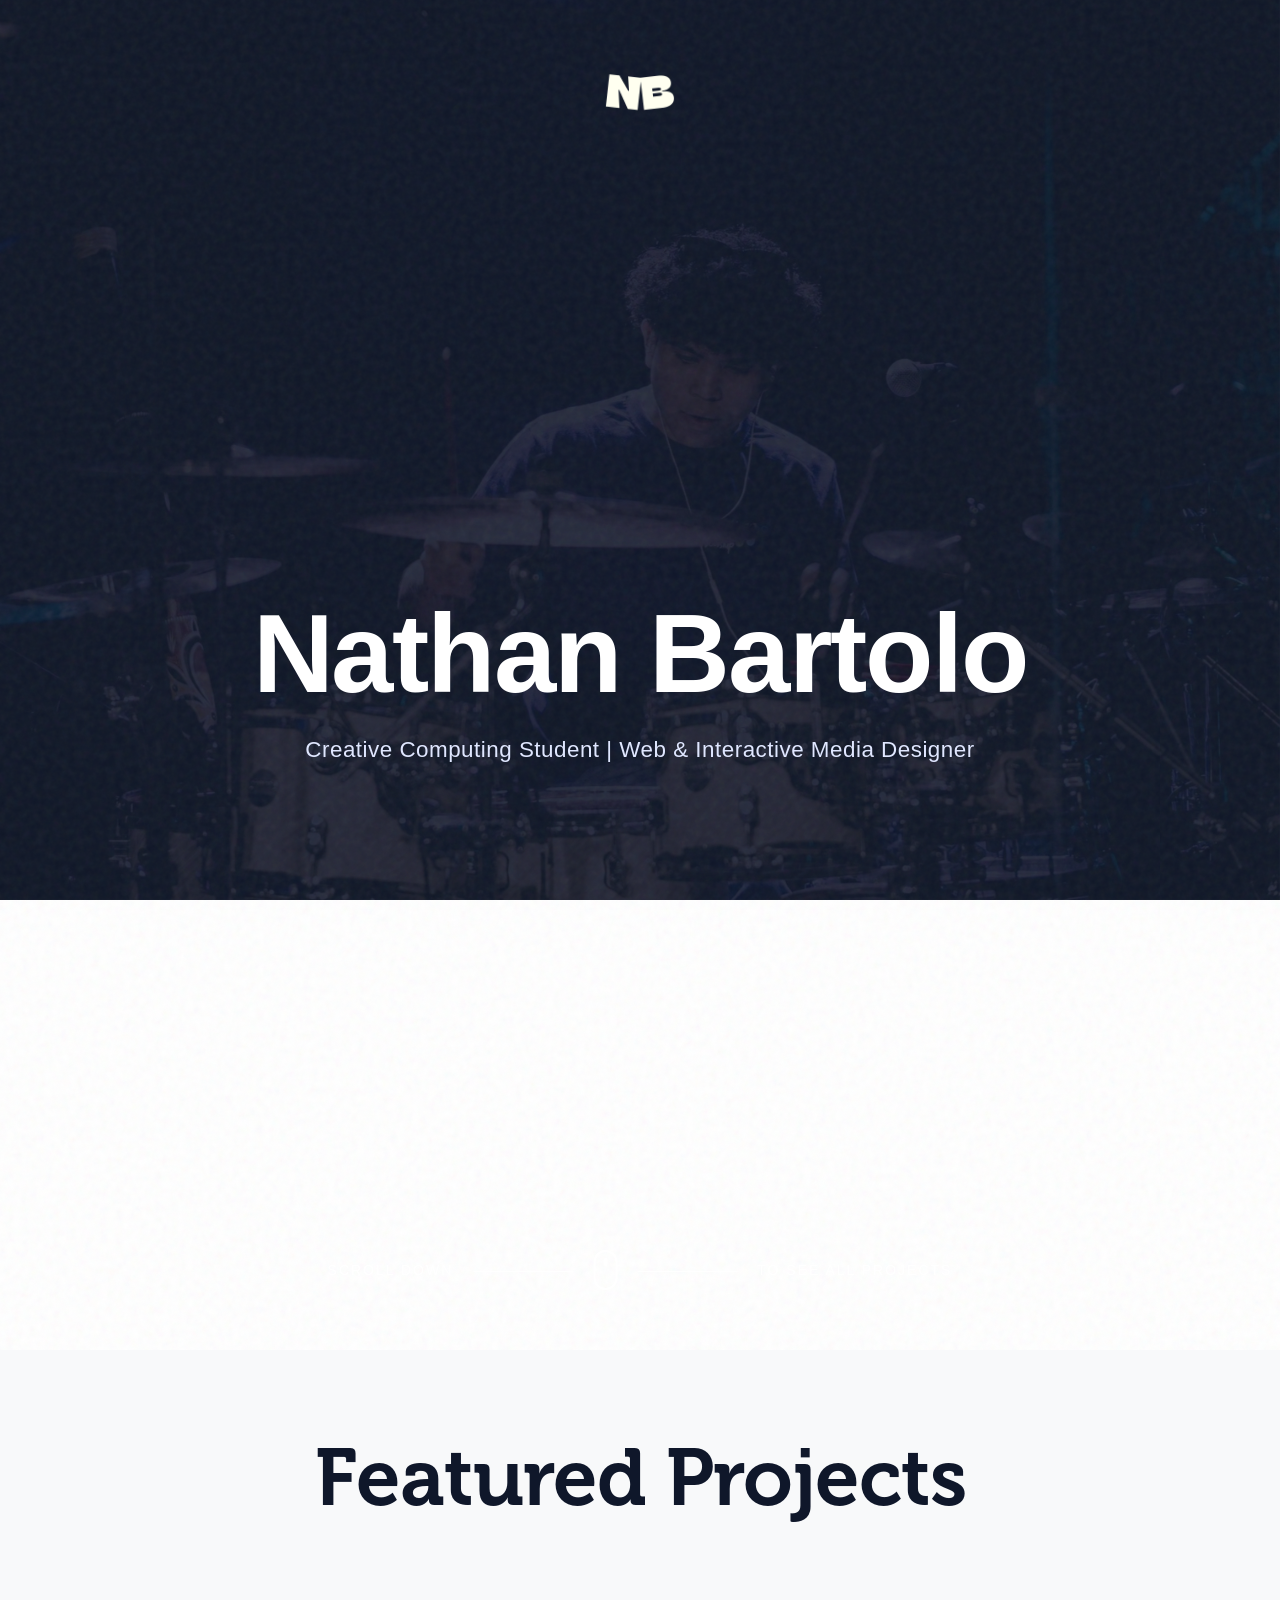
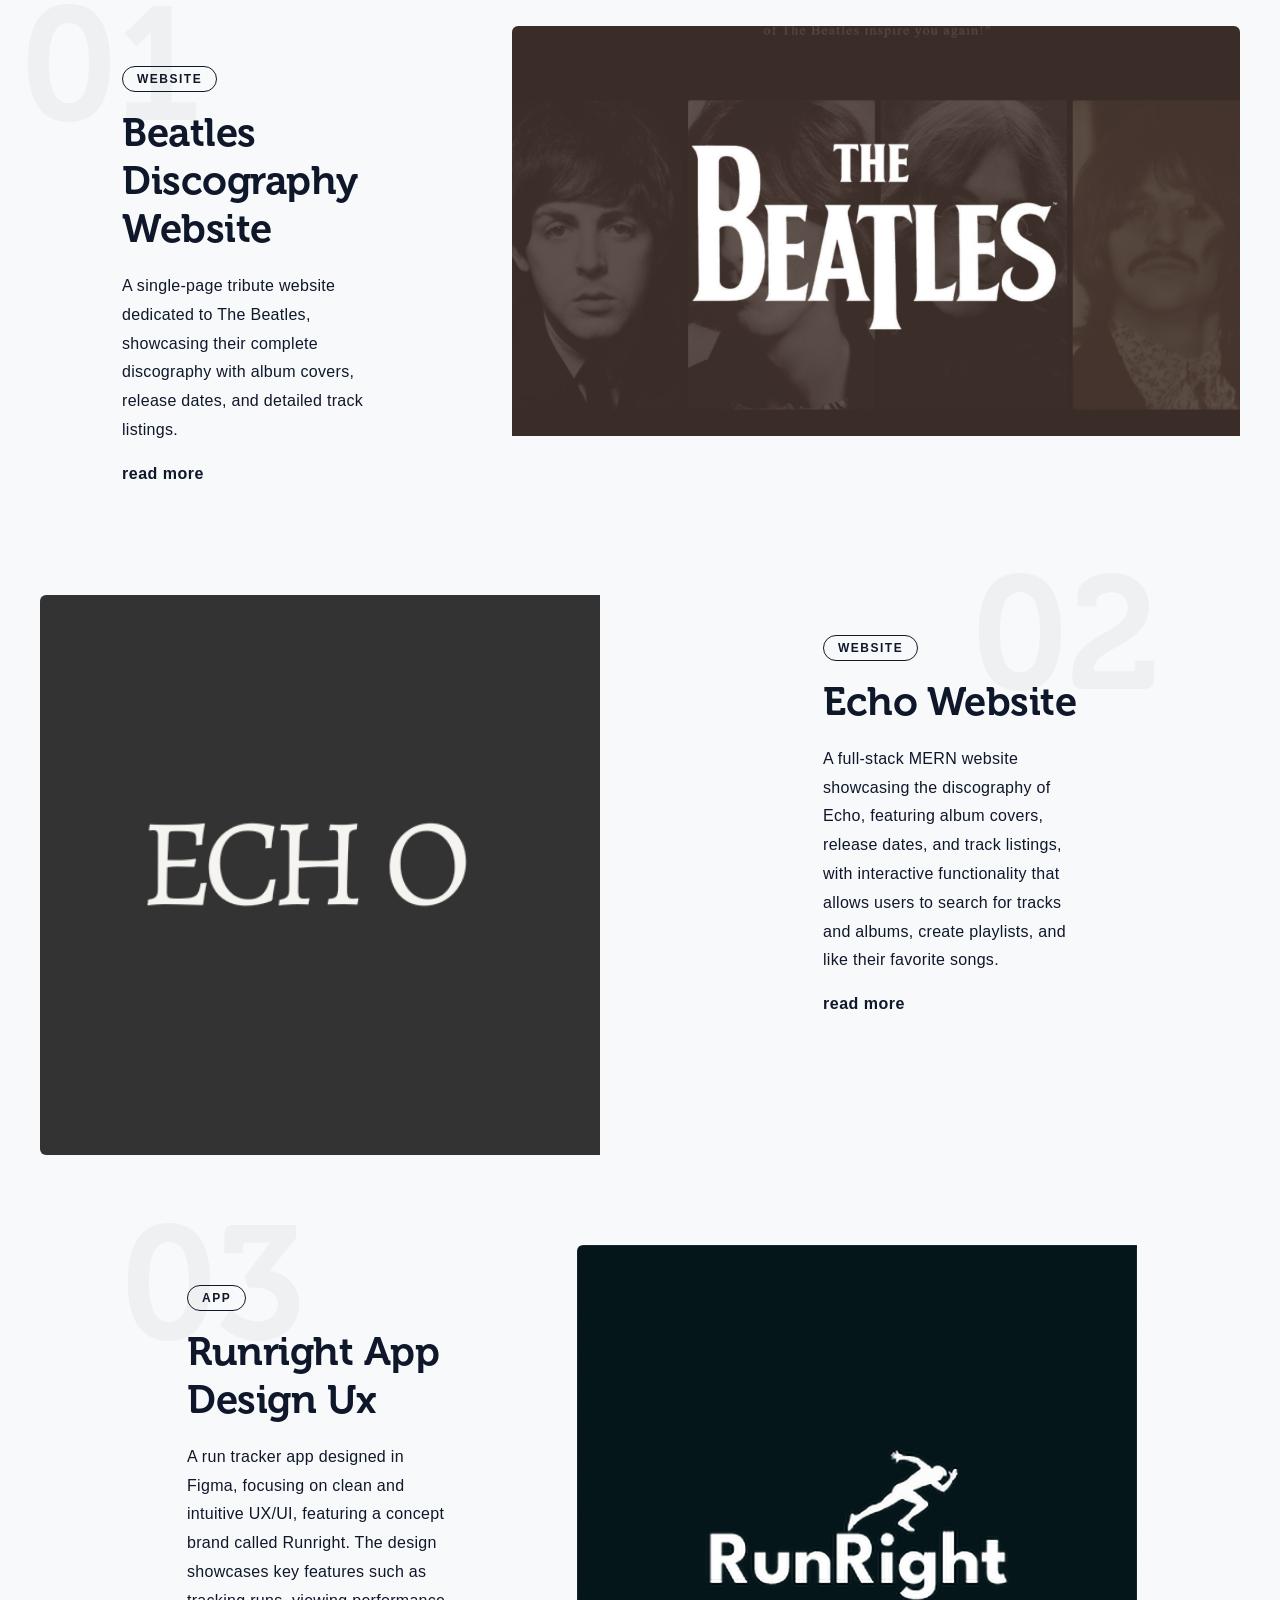
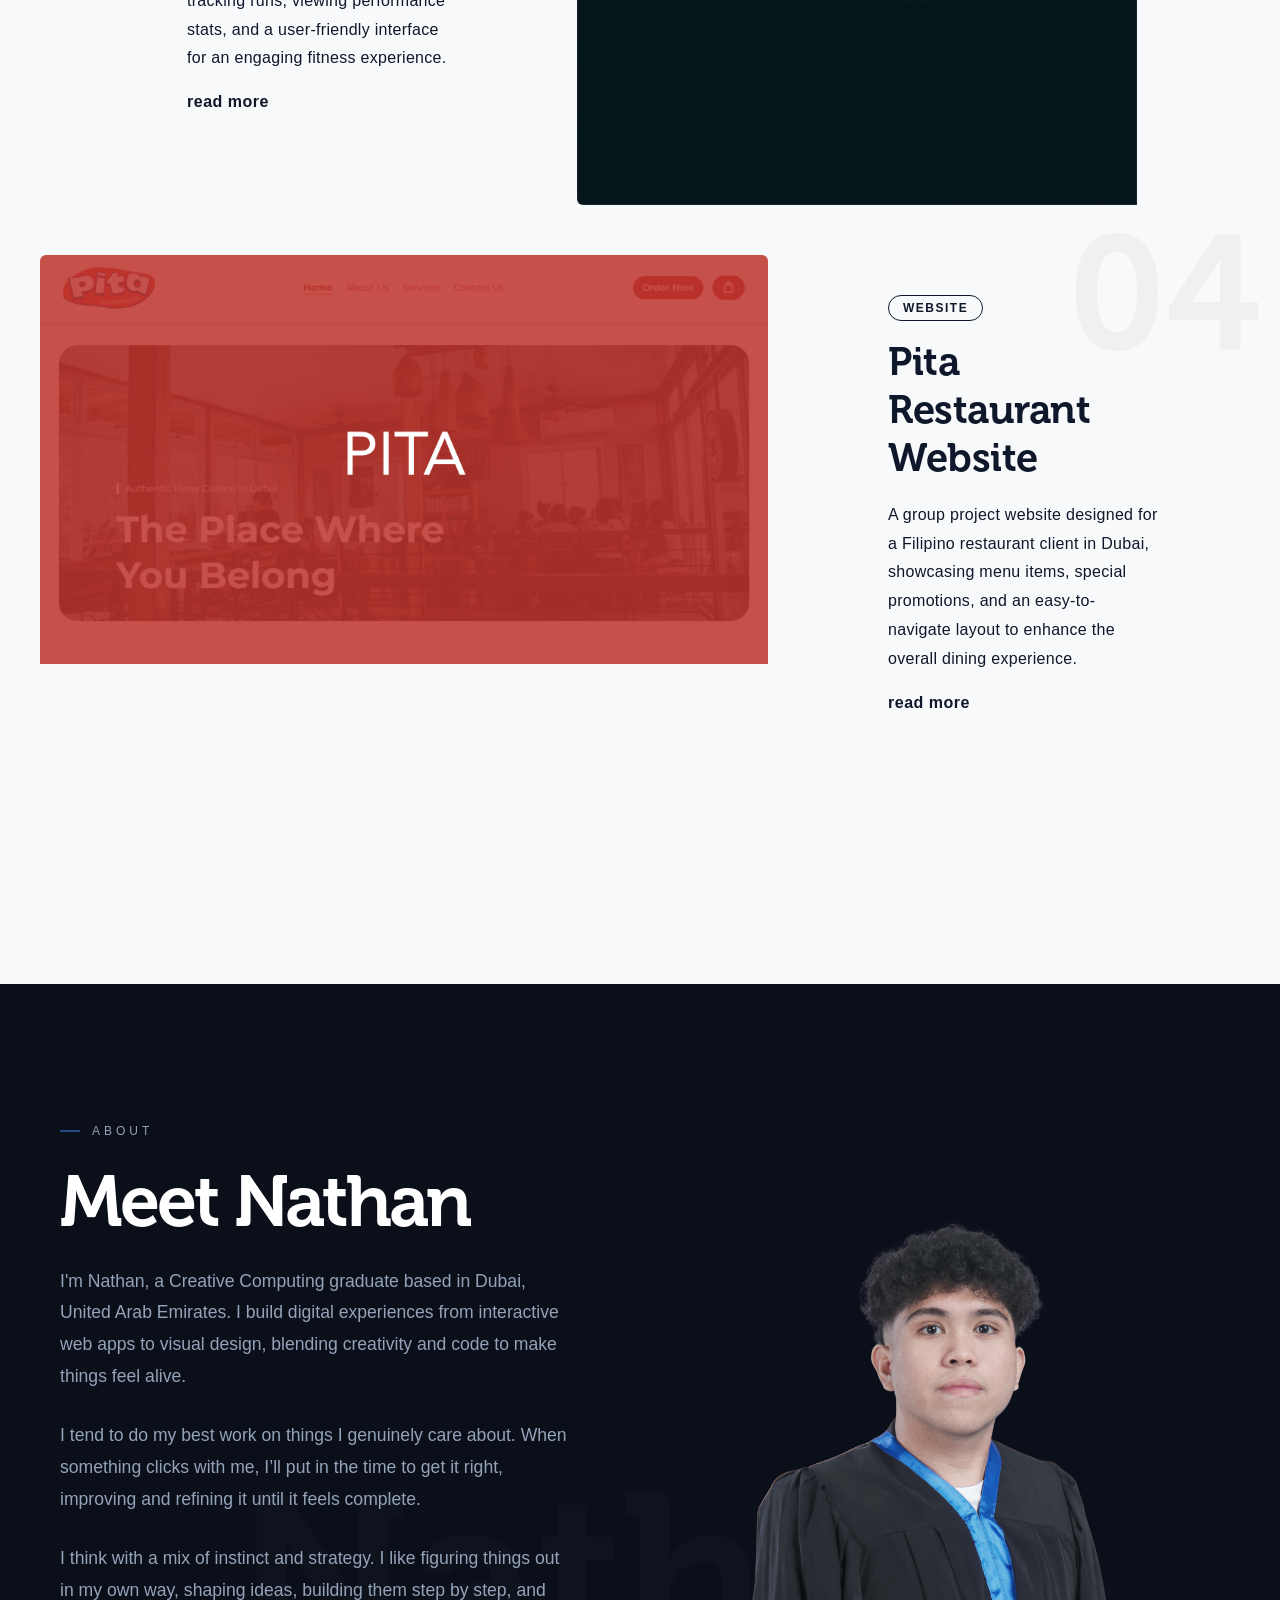
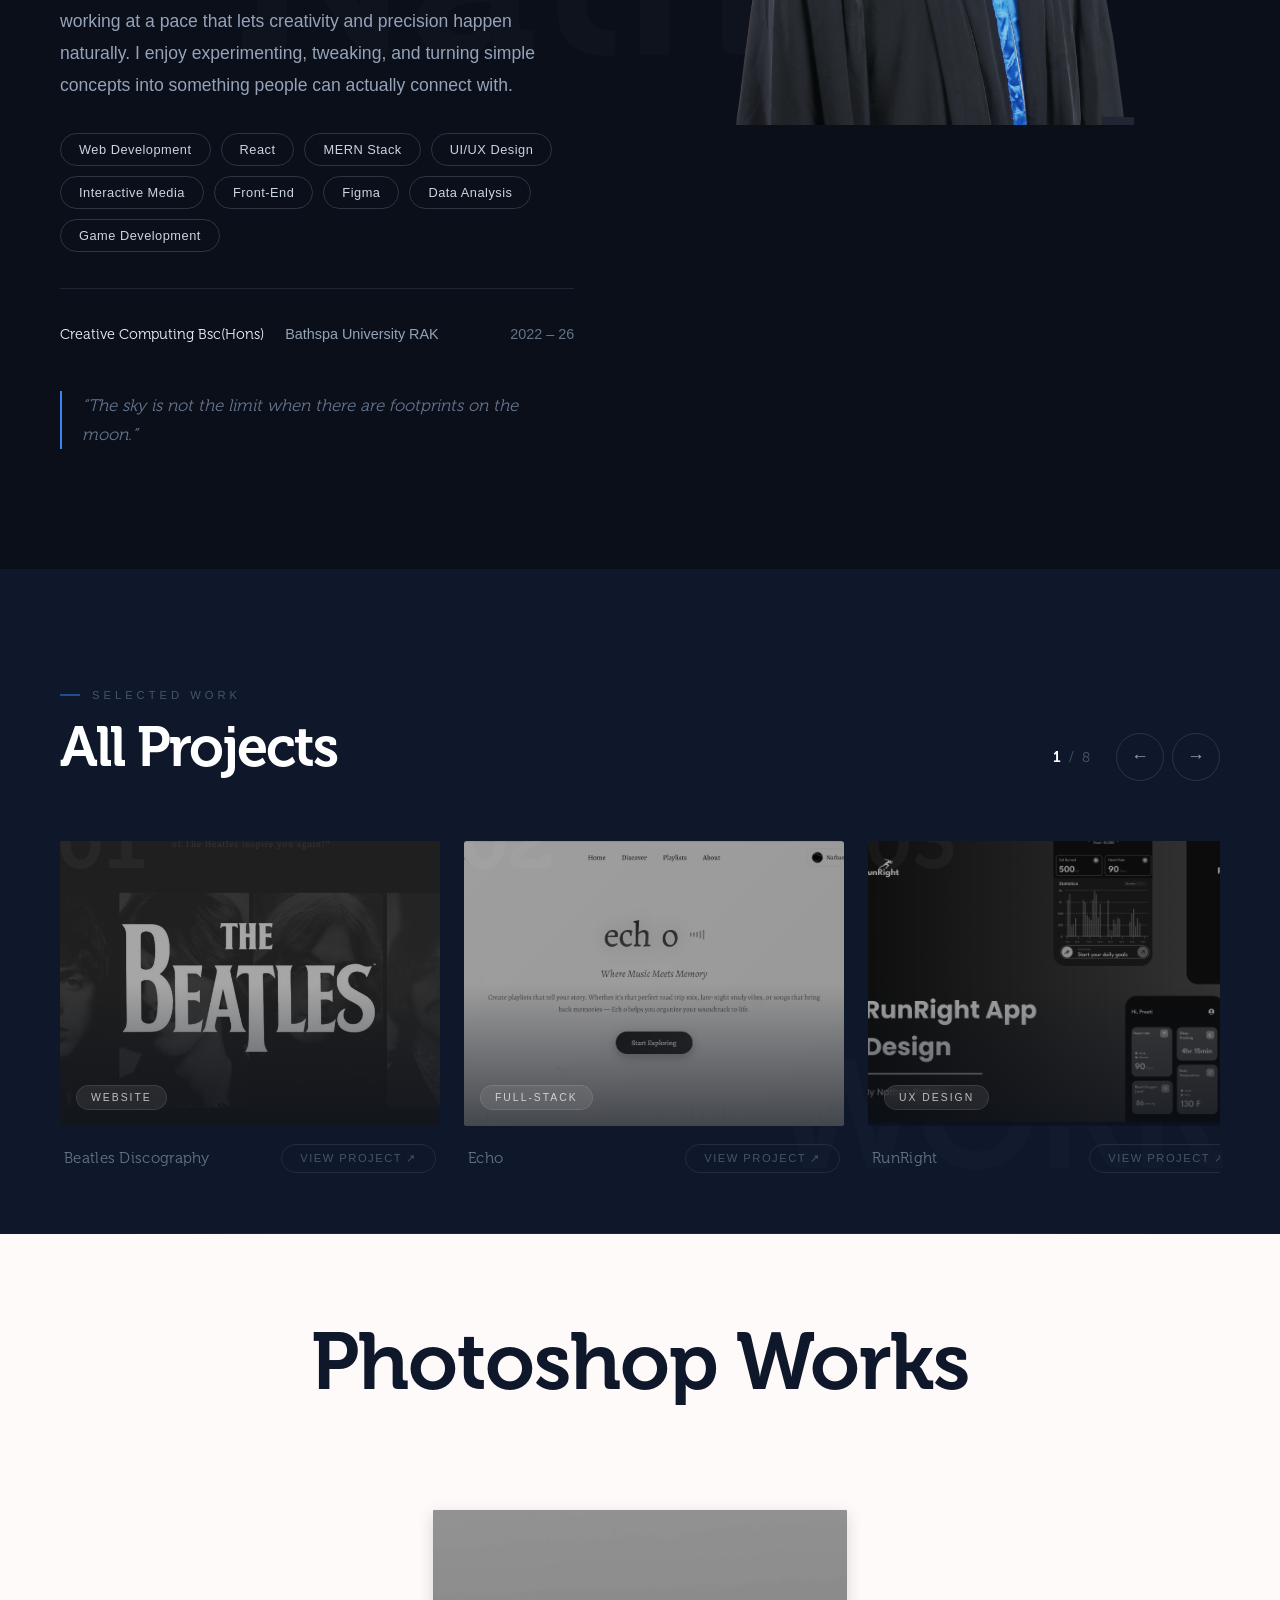
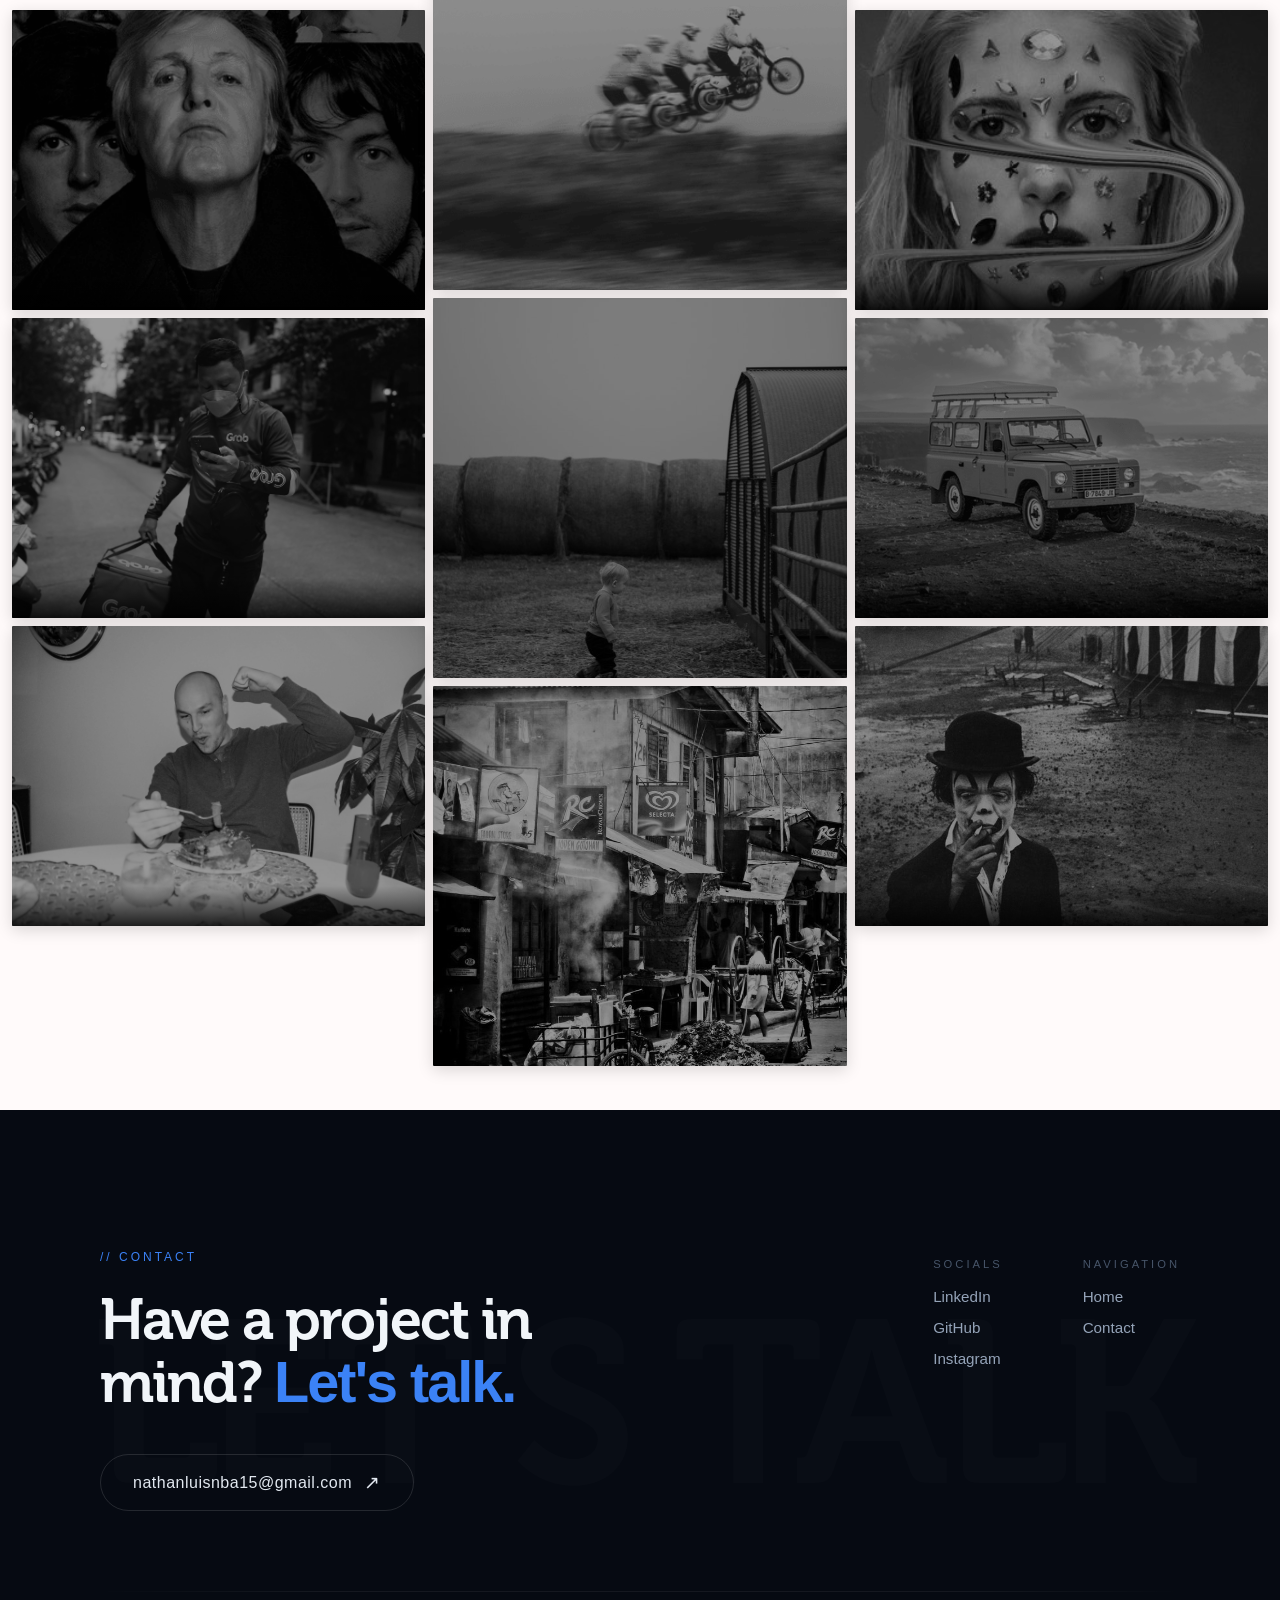
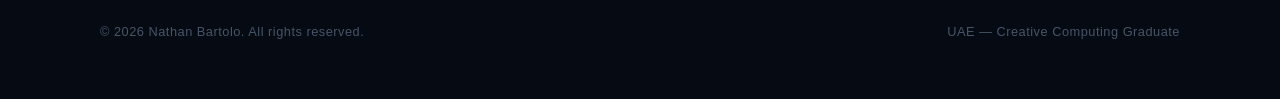
==== index.html @ 24c539bc "Initial commit — portfolio website" ====
<!DOCTYPE html>
<html lang="en">
<head>
    <meta charset="UTF-8">
    <meta name="viewport" content="width=device-width, initial-scale=1.0">
    <title>Portfolio</title>
    <link rel="stylesheet" href="style.css">
</head>
<body>
    <header class="hero">
      <img src="assets/images/cover.JPG" alt="Nathan Bartolo on drums" class="hero-img">
      
      
      <div class="overlay"></div>
      <div class="grain"></div>
      
      
      <a href="index.html" class="logo">
        <img src="assets/images/logo(white).png" class="logo-white" alt="Logo">
        <img src="assets/images/logo(blue).png" class="logo-blue" alt="Logo">
      </a>
      
      
      <div class="hero-content" id="heroContent">
        <h1 class="split-text" aria-label="Nathan Bartolo">Nathan Bartolo</h1>
        <p class="hero-subtitle">Creative Computing Student | Web & Interactive Media Designer</p>
      </div>
      
      
      <div class="scroll-indicator">
        <span class="scroll-left">scroll down</span>
        <div class="mouse">
          <div class="wheel"></div>
        </div>
        <span class="scroll-right">to see all projects</span>
      </div>
    </header>

    <nav class="navbar">
      <a href="#" class="navbar-logo">
        <img src="assets/images/logo(dark blue).png" alt="Logo">
      </a>
    </nav>

    <div class="scroll-layer"></div>

    <section class="featured">
      <div class="featured-container">
        <h2 class="featured-title">Featured Projects</h2>
        <div class="featured-content reveal">
          <span class="featured-number">01</span>
          <div class="featured-image-wrap">
            <img src="assets/images/Beatles Discography Website/2.png" alt="Beatles Discography Website" class="featured-image">
          </div>
          <div class="featured-description">
            <span class="project-type">Website</span>
            <h4>Beatles Discography Website</h4>
            <p>A single-page tribute website dedicated to The Beatles, showcasing their complete discography with album covers, release dates, and detailed track listings.</p>
            <a href="projects/beatles.html" class="read-more">read more</a>
          </div>
        </div>
        <div class="featured-content reveal">
          <span class="featured-number">02</span>
          <div class="featured-image-wrap">
            <img src="assets/images/Echo Website/4.png" alt="Echo Website" class="featured-image">
          </div>
          <div class="featured-description">
            <span class="project-type">Website</span>
            <h4>Echo Website</h4>
            <p>A full-stack MERN website showcasing the discography of Echo, featuring album covers, release dates, and track listings, with interactive functionality that allows users to search for tracks and albums, create playlists, and like their favorite songs.</p>
            <a href="projects/echo.html" class="read-more">read more</a>
          </div>
        </div>
        <div class="featured-content reveal">
          <span class="featured-number">03</span>
          <div class="featured-image-wrap">
            <img src="assets/images/Runright App Design Ux/RunRight Logo.png" alt="Runright App Design Ux" class="featured-image">
          </div>
          <div class="featured-description">
            <span class="project-type">App</span>
            <h4>Runright App Design Ux</h4>
            <p>A run tracker app designed in Figma, focusing on clean and intuitive UX/UI, featuring a concept brand called Runright. The design showcases key features such as tracking runs, viewing performance stats, and a user-friendly interface for an engaging fitness experience.</p>
            <a href="projects/runright.html" class="read-more">read more</a>
          </div>
        </div>
        <div class="featured-content reveal">
          <span class="featured-number">04</span>
          <div class="featured-image-wrap">
            <img src="assets/images/Pita Restaurant Website/1.png" alt="Pita Restaurant Website" class="featured-image">
          </div>
          <div class="featured-description">
            <span class="project-type">Website</span>
            <h4>Pita Restaurant Website</h4>
            <p>A group project website designed for a Filipino restaurant client in Dubai, showcasing menu items, special promotions, and an easy-to-navigate layout to enhance the overall dining experience.</p>
            <a href="projects/pita.html" class="read-more">read more</a>
          </div>
        </div>
      </div>
    </section>

    <section class="meet">
      <div class="meet-container reveal">
        <div class="meet-info">
          <p class="meet-label">About</p>
          <h2 class="meet-heading">Meet Nathan</h2>
          <p class="meet-bio">
            I'm Nathan, a Creative Computing graduate based in Dubai, United Arab Emirates. I build digital experiences from interactive web apps to visual design, blending creativity and code to make things feel alive.
          </p>
          <p class="meet-bio">
            I tend to do my best work on things I genuinely care about. When something clicks with me, I’ll put in the time to get it right, improving and refining it until it feels complete.
          </p>
          <p class="meet-bio">
            I think with a mix of instinct and strategy. I like figuring things out in my own way, shaping ideas, building them step by step, and working at a pace that lets creativity and precision happen naturally. I enjoy experimenting, tweaking, and turning simple concepts into something people can actually connect with.
          </p>

          <div class="meet-tags">
            <span class="meet-tag">Web Development</span>
            <span class="meet-tag">React</span>
            <span class="meet-tag">MERN Stack</span>
            <span class="meet-tag">UI/UX Design</span>
            <span class="meet-tag">Interactive Media</span>
            <span class="meet-tag">Front-End</span>
            <span class="meet-tag">Figma</span>
            <span class="meet-tag">Data Analysis</span>
            <span class="meet-tag">Game Development</span>
            
          </div>

          <div class="meet-timeline">
            <div class="meet-timeline-row">
              <span class="meet-role">Creative Computing Bsc(Hons)</span>
              <span class="meet-place">Bathspa University RAK</span>
              <span class="meet-year">2022 – 26</span>
            </div>
          </div>

          <p class="meet-philosophy">
            “The sky is not the limit when there are footprints on the moon.”
          </p>
        </div>
        <div class="meet-portrait">
            <img src="assets/images/Nathan Profile.png" alt="Nathan Bartolo">
        </div>
      </div>
    </section>

    <section class="all-projects">
      <div class="all-projects-header">
        <div class="all-projects-header-left">
          <p class="all-projects-label">Selected Work</p>
          <h2 class="all-projects-heading">All Projects</h2>
        </div>
        <div class="all-projects-header-right">
          <span class="ap-counter"><span id="apCurrent">1</span> / 8</span>
          <div class="ap-arrows">
            <button class="ap-arrow" id="apPrev" aria-label="Previous">&#8592;</button>
            <button class="ap-arrow" id="apNext" aria-label="Next">&#8594;</button>
          </div>
        </div>
      </div>
      <div class="all-projects-track-wrap">
        <div class="all-projects-track" id="allProjectsTrack">

          <a href="projects/beatles.html" class="ap-card">
            <span class="ap-index">01</span>
            <div class="ap-img-wrap">
              <img src="assets/images/Beatles Discography Website/2.png" alt="Beatles Discography Website">
              <span class="ap-type">Website</span>
            </div>
            <div class="ap-card-footer">
              <span class="ap-title">Beatles Discography</span>
              <span class="ap-cta">View Project ↗</span>
            </div>
          </a>

          <a href="projects/echo.html" class="ap-card">
            <span class="ap-index">02</span>
            <div class="ap-img-wrap">
              <img src="assets/images/Echo Website/echo 1.png" alt="Echo Website">
              <span class="ap-type">Full-Stack</span>
            </div>
            <div class="ap-card-footer">
              <span class="ap-title">Echo</span>
              <span class="ap-cta">View Project ↗</span>
            </div>
          </a>

          <a href="projects/runright.html" class="ap-card">
            <span class="ap-index">03</span>
            <div class="ap-img-wrap">
              <img src="assets/images/Runright App Design Ux/Frame 1.png" alt="RunRight App Design">
              <span class="ap-type">UX Design</span>
            </div>
            <div class="ap-card-footer">
              <span class="ap-title">RunRight</span>
              <span class="ap-cta">View Project ↗</span>
            </div>
          </a>

          <a href="projects/pita.html" class="ap-card">
            <span class="ap-index">04</span>
            <div class="ap-img-wrap">
              <img src="assets/images/Pita Restaurant Website/1.png" alt="Pita Restaurant Website">
              <span class="ap-type">Website</span>
            </div>
            <div class="ap-card-footer">
              <span class="ap-title">Pita Restaurant</span>
              <span class="ap-cta">View Project ↗</span>
            </div>
          </a>

          <a href="projects/guitarbot.html" class="ap-card">
            <span class="ap-index">05</span>
            <div class="ap-img-wrap">
              <img src="assets/images/Guitarbot Chatbot/guitarbot 1.png" alt="Guitarbot Chatbot">
              <span class="ap-type">Chatbot</span>
            </div>
            <div class="ap-card-footer">
              <span class="ap-title">Guitarbot</span>
              <span class="ap-cta">View Project ↗</span>
            </div>
          </a>

          <a href="projects/lost-in-translation.html" class="ap-card">
            <span class="ap-index">06</span>
            <div class="ap-img-wrap">
              <img src="assets/images/Lost In Translation/bitsy 1.png" alt="Lost In Translation">
              <span class="ap-type">Game</span>
            </div>
            <div class="ap-card-footer">
              <span class="ap-title">Lost In Translation</span>
              <span class="ap-cta">View Project ↗</span>
            </div>
          </a>

          <a href="projects/pied-piper.html" class="ap-card">
            <span class="ap-index">07</span>
            <div class="ap-img-wrap">
              <img src="assets/images/Pied Piper Of Hamelin Twine Game/hamelin 1.png" alt="Pied Piper Of Hamelin">
              <span class="ap-type">Twine Game</span>
            </div>
            <div class="ap-card-footer">
              <span class="ap-title">Pied Piper Of Hamelin</span>
              <span class="ap-cta">View Project ↗</span>
            </div>
          </a>

          <a href="projects/rhythymize.html" class="ap-card">
            <span class="ap-index">08</span>
            <div class="ap-img-wrap">
              <img src="assets/images/Rhythymize Website/Rhytymize 1.png" alt="Rhythymize Website">
              <span class="ap-type">E-Commerce</span>
            </div>
            <div class="ap-card-footer">
              <span class="ap-title">Rhythymize</span>
              <span class="ap-cta">View Project ↗</span>
            </div>
          </a>

        </div>
      </div>
      <div class="all-projects-line"></div>
    </section>

    <section class="projects">
      <div class="projects-container">
        <h2 class="projects-title">Photoshop Works</h2>
        <div class="projects-grid">
          <div class="project-col">
            <div class="project-item">
              <img src="assets/images/Photoshops/1.png" alt="Beatles Discography Website">
              <div class="project-overlay"></div>
            </div>
            <div class="project-item">
              <img src="assets/images/Photoshops/4.jpg" alt="Lost In Translation">
              <div class="project-overlay"></div>
            </div>
            <div class="project-item">
              <img src="assets/images/Photoshops/7.jpg" alt="Rhythymize Website">
              <div class="project-overlay"></div>
            </div>
          </div>

          <div class="project-col middle">
            <div class="project-item">
              <img src="assets/images/Photoshops/2.png" alt="Echo Website">
              <div class="project-overlay"></div>
            </div>
            <div class="project-item">
              <img src="assets/images/Photoshops/5.jpg" alt="Pied Piper Of Hamelin Twine Game">
              <div class="project-overlay"></div>
            </div>
            <div class="project-item">
              <img src="assets/images/Photoshops/8.jpg" alt="Runright App Design UX">
              <div class="project-overlay"></div>
            </div>
          </div>

          <div class="project-col">
            <div class="project-item">
              <img src="assets/images/Photoshops/3.jpg" alt="Guitarbot Chatbot">
              <div class="project-overlay"></div>
            </div>
            <div class="project-item">
              <img src="assets/images/Photoshops/6.png" alt="Pita Restaurant Website">
              <div class="project-overlay"></div>
            </div>
            <div class="project-item">
              <img src="assets/images/Photoshops/9.jpg" alt="Echo Website">
              <div class="project-overlay"></div>
            </div>
          </div>
        </div>
      </div>
    </section>

    <!-- Footer / Contact -->
    <footer class="footer" id="contact">
      <div class="footer-watermark">LET'S TALK</div>

      <div class="footer-container">
        <div class="footer-top">
          <div class="footer-cta">
            <span class="footer-label">// CONTACT</span>
            <h2 class="footer-heading">Have a project in<br>mind? <span class="footer-heading-accent">Let's talk.</span></h2>
            <a href="mailto:nathanbartolo3@gmail.com" class="footer-email-btn">
              nathanluisnba15@gmail.com
              <span class="footer-arrow">&#8599;</span>
            </a>
          </div>

          <div class="footer-links">
            <div class="footer-link-group">
              <span class="footer-link-label">SOCIALS</span>
              <a href="https://www.linkedin.com/in/nathan-bartolo-09a4a12a9/" target="_blank" rel="noopener noreferrer">LinkedIn</a>
              <a href="https://github.com/NathanBartolo" target="_blank" rel="noopener noreferrer">GitHub</a>
              <a href="https://www.instagram.com/tuneechiiii/" target="_blank" rel="noopener noreferrer">Instagram</a>
            </div>
            <div class="footer-link-group">
              <span class="footer-link-label">NAVIGATION</span>
              <a href="#top">Home</a>
              <a href="#contact">Contact</a>
            </div>
          </div>
        </div>

        <div class="footer-divider"></div>

        <div class="footer-bottom">
          <p class="footer-copy">&copy; 2026 Nathan Bartolo. All rights reserved.</p>
          <p class="footer-location">UAE &mdash; Creative Computing Graduate</p>
        </div>
      </div>
    </footer>

    <script>
      const scrollLayer = document.querySelector('.scroll-layer');
      const navbar = document.querySelector('.navbar');
      const navbarLogo = document.querySelector('.navbar-logo');
      
      const updateLayer = () => {
        const raw = Math.min(1, window.scrollY / window.innerHeight);
        const eased = raw * raw; // ease-in curve for stronger early impact
        document.documentElement.style.setProperty('--scroll-layer', eased);
        
        // Climbing effect for featured section
        const heroHeight = window.innerHeight * 1.5; // 150vh
        if (window.scrollY > heroHeight) {
          const climbProgress = Math.min(1, (window.scrollY - heroHeight) / (window.innerHeight * 0.8));
          document.documentElement.style.setProperty('--featured-climb', climbProgress);
        } else {
          document.documentElement.style.setProperty('--featured-climb', 0);
        }
      };
      
      window.addEventListener('scroll', () => {
        requestAnimationFrame(updateLayer);
        
        // Show navbar when scrolling past hero (150vh)
        if (window.scrollY > window.innerHeight * 1.3) {
          navbar.classList.add('visible');
        } else {
          navbar.classList.remove('visible');
        }
      });
      updateLayer();
      
      // Scroll to top on navbar logo click
      navbarLogo.addEventListener('click', (e) => {
        e.preventDefault();
        window.scrollTo({
          top: 0,
          behavior: 'smooth'
        });
      });

      // Split text animation
      const splitEl = document.querySelector('.split-text');
      const text = splitEl.textContent;
      splitEl.innerHTML = text.split('').map((ch, i) =>
        ch === ' '
          ? '<span class="letter">&nbsp;</span>'
          : `<span class="letter" style="animation-delay:${i * 0.04}s">${ch}</span>`
      ).join('');

      // Mouse-follow parallax on hero text
      const heroContent = document.getElementById('heroContent');
      document.addEventListener('mousemove', (e) => {
        const cx = (e.clientX / window.innerWidth - 0.5) * 2;
        const cy = (e.clientY / window.innerHeight - 0.5) * 2;
        heroContent.style.transform = `translate(calc(-50% + ${cx * 12}px), calc(-50% + ${cy * 8}px))`;
      });

      // Scroll-triggered reveal for featured projects
      const revealEls = document.querySelectorAll('.reveal');
      const revealObserver = new IntersectionObserver((entries) => {
        entries.forEach(entry => {
          if (entry.isIntersecting) {
            entry.target.classList.add('revealed');
            revealObserver.unobserve(entry.target);
          }
        });
      }, { threshold: 0.15 });
      revealEls.forEach(el => revealObserver.observe(el));

      // All Projects carousel
      const track = document.getElementById('allProjectsTrack');
      const btnNext = document.getElementById('apNext');
      const btnPrev = document.getElementById('apPrev');
      const counterEl = document.getElementById('apCurrent');
      const cards = track.querySelectorAll('.ap-card');
      const getScrollAmount = () => cards[0].offsetWidth + 24;

      const updateCounter = () => {
        const scrollLeft = track.scrollLeft;
        const cardW = getScrollAmount();
        const idx = Math.round(scrollLeft / cardW) + 1;
        counterEl.textContent = Math.min(idx, cards.length);
      };

      btnNext.addEventListener('click', () => track.scrollBy({ left: getScrollAmount(), behavior: 'smooth' }));
      btnPrev.addEventListener('click', () => track.scrollBy({ left: -getScrollAmount(), behavior: 'smooth' }));
      track.addEventListener('scroll', updateCounter);
    </script>
</body>
</html>
---- style.css ----
* {
  margin: 0;
  padding: 0;
  box-sizing: border-box;
  font-family: 'Avenir Light', sans-serif;
}

    @font-face {
    font-family: 'Museo 300';
    font-style: normal;
    font-weight: normal;
    src: local('Museo 300'), url('fonts/Museo300-Regular.woff') format('woff');
    }
    
    @font-face {
    font-family: 'Museo 700';
    font-style: normal;
    font-weight: normal;
    src: local('Museo 700'), url('fonts/Museo700-Regular.woff') format('woff');
    }

    @font-face {
    font-family: 'Avenir Light';       
    src: url('fonts/Avenir-Light.ttf') format('truetype'); 
    font-weight: 300;                
    font-style: normal;
}

h1, h2, h3 {
  font-family: 'Museo 700', serif;
  font-weight: 700; 
}


html {
  scroll-behavior: smooth;
}

html, body {
  overflow-x: hidden;
}



:root {
  --scroll-layer: 0;
  --featured-climb: 0;
}

.scroll-layer {
  opacity: calc(1 - var(--scroll-layer));
  transform: translateY(calc(-60px * var(--scroll-layer)));
}


.hero {
  position: relative;
  height: 150vh;
  overflow: hidden;
  clip-path: inset(0);
}


.hero-img {
  position: fixed;
  top: 0;
  left: 0;
  width: 100%;
  height: 100vh;
  object-fit: cover;
  z-index: 1;
}


.overlay {
  position: fixed;
  top: 0;
  left: 0;
  width: 100%;
  height: 100vh;
  background-color: rgba(15, 23, 42, 0.90); 
  z-index: 2;
}

.grain {
  position: fixed;
  top: -50%;
  left: -50%;
  width: 200%;
  height: 200%;
  z-index: 2;
  pointer-events: none;
  opacity: 0.06;
  background-image: url("data:image/svg+xml,%3Csvg viewBox='0 0 256 256' xmlns='http://www.w3.org/2000/svg'%3E%3Cfilter id='noise'%3E%3CfeTurbulence type='fractalNoise' baseFrequency='0.9' numOctaves='4' stitchTiles='stitch'/%3E%3C/filter%3E%3Crect width='100%25' height='100%25' filter='url(%23noise)'/%3E%3C/svg%3E");
}


.hero-content {
  position: absolute;
  top: 50%;
  left: 50%;
  transform: translate(-50%, -50%);
  text-align: center;
  z-index: 3;
  width: 90%;
  will-change: transform;
  transition: transform 0.15s ease-out;
}

.hero-content h1 {
  font-size: 160px;
  color: #ffffff;
  font-weight: 700;
  margin-bottom: 1rem;
  letter-spacing: -2px;
  overflow: hidden;
}

.hero-content h1 .letter {
  display: inline-block;
  opacity: 0;
  transform: translateY(60px) rotateX(40deg);
  animation: letterReveal 0.6s cubic-bezier(0.16, 1, 0.3, 1) forwards;
}

@keyframes letterReveal {
  to {
    opacity: 1;
    transform: translateY(0) rotateX(0deg);
  }
}

.hero-subtitle {
  font-size: 1.4rem;
  color: #e0e7ff;
  letter-spacing: 0.5px;
  opacity: 0;
  animation: subtitleFade 0.8s ease-out 0.6s forwards;
}

@keyframes subtitleFade {
  from {
    opacity: 0;
    transform: translateY(16px);
  }
  to {
    opacity: 1;
    transform: translateY(0);
  }
}


.logo {
  position: absolute;
  top: 30px;
  left: 50%;
  transform: translateX(-50%);
  width: 120px;
  display: block;
  z-index: 4;
  cursor: pointer;
  transition: transform 0.3s ease;
}

.logo:hover {
  transform: translateX(-50%) scale(1.05);
}

.logo img {
  width: 100%;
  position: absolute;
  left: 0;
  top: 0;
  transition: opacity 0.4s ease;
}


.logo-white {
  opacity: 1;
}

.logo-blue {
  opacity: 0;
}


.logo:hover .logo-white {
  opacity: 0;
}

.logo:hover .logo-blue {
  opacity: 1;
}

.scroll-indicator {
  position: absolute;
  bottom: 60px;
  left: 50%;
  transform: translateX(-50%);
  display: flex;
  align-items: center;
  gap: 20px;
  color: white;
  font-family: 'Avenir Light', sans-serif;
  font-size: 14px;
  letter-spacing: 2px;
  text-transform: uppercase;
  z-index: 3;
  animation: fadeInScroll 1.2s ease-out 0.5s both;
}


.scroll-left::after {
  content: "";
  display: inline-block;
  width: 100px;
  height: 1px;
  background: white;
  margin-left: 20px;
  vertical-align: middle;
}

.scroll-right::before {
  content: "";
  display: inline-block;
  width: 100px;
  height: 1px;
  background: white;
  margin-right: 20px;
  vertical-align: middle;
}


.mouse {
  width: 24px;
  height: 40px;
  border: 2px solid white;
  border-radius: 20px;
  display: flex;
  justify-content: center;
  padding-top: 6px;
}


.wheel {
  width: 4px;
  height: 8px;
  background: white;
  border-radius: 2px;
  animation: scrollBounce 1.8s infinite;
}


@keyframes scrollBounce {
  0% {
    opacity: 1;
    transform: translateY(0);
  }
  50% {
    opacity: 1;
  }
  100% {
    opacity: 0;
    transform: translateY(12px);
  }
}


@keyframes fadeInScroll {
  from {
    opacity: 0;
    transform: translateX(-50%) translateY(10px);
  }
  to {
    opacity: 1;
    transform: translateX(-50%) translateY(0);
  }
}

.navbar {
  position: fixed;
  top: 0;
  left: 0;
  right: 0;
  height: 80px;
  background-color: #ffffff;
  z-index: 100;
  display: flex;
  align-items: center;
  justify-content: center;
  opacity: 0;
  transition: opacity 0.4s ease;
  pointer-events: none;
  box-shadow: 0 2px 8px rgba(0, 0, 0, 0.1);
}

.navbar.visible {
  opacity: 1;
  pointer-events: auto;
}

.navbar-logo {
  width: 120px;
  cursor: pointer;
  transition: transform 0.3s ease;
}

.navbar-logo:hover {
  transform: scale(1.1);
}

.navbar-logo img {
  width: 100%;
  height: auto;
  display: block;
}

.featured {
  padding: 80px 0;
  background-color: #f8f9fa;
  color: #f8f9fa;
  min-height: 100vh;
  transform: translateY(calc(var(--featured-climb) * -60px));
  transition: transform 0.1s linear;
}

.featured-container {
  width: 100%;
  max-width: 1400px;
  margin: 0 auto;
  display: flex;
  flex-direction: column;
}

.featured-title {
  text-align: center; 
  color: #0F172A;
  font-size: 5rem;
  margin-bottom: 100px;
  letter-spacing: -1px;
  padding: 0 20px;
}

.featured-content {
  display: grid;
  grid-template-columns: 1.3fr 0.7fr;
  gap: 80px;
  align-items: top;
  margin-bottom: 150px;
  padding: 0 40px;
  position: relative;
}

/* Scroll reveal */
.featured-content.reveal {
  opacity: 0;
  transform: translateY(60px);
  transition: opacity 0.8s cubic-bezier(0.16, 1, 0.3, 1), transform 0.8s cubic-bezier(0.16, 1, 0.3, 1);
}

.featured-content.reveal.revealed {
  opacity: 1;
  transform: translateY(0);
}

/* Large background number */
.featured-number {
  position: absolute;
  top: -40px;
  right: 20px;
  font-family: 'Museo 700', serif;
  font-size: 10rem;
  font-weight: 700;
  color: rgba(15, 23, 42, 0.04);
  line-height: 1;
  pointer-events: none;
  z-index: 0;
}

.featured-content:nth-child(even) .featured-number {
  right: auto;
  left: 20px;
}

.featured-content:nth-child(3) {
  margin-top: -80px;
  margin-right: 100px;
}

.featured-content:nth-child(4) {
  margin-top: -60px;
  margin-left: 100px;
}

.featured-content:nth-child(5) {
  margin-top: -100px;
}

.featured-content:nth-child(2) {
}

.featured-content:nth-child(even) {
  direction: rtl;
}

.featured-content:nth-child(even) > * {
  direction: ltr;
}

.featured-image-wrap {
  overflow: hidden;
  border-radius: 6px;
}

.featured-image {
  width: 100%;
  height: auto;
  object-fit: contain;
  display: block;
  transition: transform 0.5s cubic-bezier(0.16, 1, 0.3, 1), filter 0.5s ease;
  cursor: pointer;
}

.featured-image:hover {
  transform: scale(1.05);
  filter: brightness(0.9);
}

.featured-content:nth-child(3) .featured-image,
.featured-content:nth-child(4) .featured-image {
  max-width: 560px;

}



.featured-content:nth-child(3) .featured-image {
  justify-self: right;
}

.featured-content:nth-child(4) .featured-image {
  justify-self: left;
}

.featured-content:nth-child(3) .featured-description {
  justify-self: start;
}

.featured-content:nth-child(4) .featured-description {
  justify-self: right;
  
}

.featured-description {
  padding: 40px;
  max-width: 350px;
}

.featured-description h3 {
  font-size: 1rem;
  color: #0F172A;
  margin-bottom: 10px;
  letter-spacing: 1px;
  text-transform: uppercase;
  font-weight: 700;
}

.project-type {
  display: inline-block;
  font-size: 0.75rem;
  font-weight: 700;
  letter-spacing: 1.5px;
  text-transform: uppercase;
  color: #0F172A;
  border: 1.5px solid #0F172A;
  border-radius: 20px;
  padding: 5px 14px;
  margin-bottom: 16px;
}

.featured-description h4 {
  font-size: 2.5rem;
  color: #0F172A;
  margin-bottom: 20px;
  letter-spacing: -0.5px;
  font-family: 'Museo 700', serif;
  font-weight: 700;
}

.featured-description p {
  font-size: 1rem;
  color: #0F172A;
  line-height: 1.8;
  letter-spacing: 0.3px;
  margin-bottom: 20px;
}

.read-more {
  color: #0F172A;
  text-decoration: none;
  font-weight: 700;
  font-size: 1rem;
  letter-spacing: 0.5px;
  display: inline-block;
  position: relative;
  padding-bottom: 2px;
}

.read-more::after {
  content: '';
  position: absolute;
  left: 0;
  bottom: 0;
  width: 0;
  height: 2px;
  background: #3b82f6;
  transition: width 0.35s cubic-bezier(0.16, 1, 0.3, 1);
}

.read-more:hover {
  color: #3b82f6;
}

.read-more:hover::after {
  width: 100%;
}


.projects {
  padding: 80px 0 0 0;
  background-color: #fffafa;
  min-height: 100vh;
}

.projects-container {
  width: 100%;
  margin: 0;
}

.projects-title {
  text-align: center;
  color: #0F172A;
  font-size: 5rem;
  margin-bottom: 200px;
  letter-spacing: -1px;
  padding: 0 20px;
}

.projects-grid {
  display: grid;
  grid-template-columns: repeat(3, 1fr);
  column-gap: 8px;
  width: 100%;
  padding: 0 12px 12px 12px;
  margin: 0 auto;
}

.project-col {
  display: flex;
  flex-direction: column;
  row-gap: 8px;
}

.project-col.middle {
  margin-top: -100px; /* lift the middle stack so its top extends higher */
  padding-bottom: 32px; /* keep bottom breathing room without affecting neighbors */
}

.project-item {
  position: relative;
  overflow: hidden;
  cursor: pointer;
  transition: box-shadow 0.4s ease;
  border-radius: 1px;
  height: 300px;
  box-shadow: 0 4px 16px rgba(0, 0, 0, 0.15);
}

.project-item:hover {
  box-shadow: 0 8px 28px rgba(0, 0, 0, 0.28);
}

/* Middle column items taller, with their own gap inside the column only */
.project-col.middle .project-item {
  height: 380px;
}

.project-item:hover {
  opacity: 1;
  box-shadow: 0 8px 28px rgba(0, 0, 0, 0.28);
}

.project-item img {
  width: 100%;
  height: 100%;
  object-fit: cover;
  filter: grayscale(100%) brightness(0.6);
  transition: transform 0.4s ease, filter 0.4s ease;
}

.project-item:hover img {
  transform: scale(1.08);
  filter: grayscale(0%) brightness(1);
}

.project-overlay {
  position: absolute;
  bottom: 0;
  left: 0;
  width: 100%;
  height: auto;
  background: linear-gradient(to top, rgba(0, 0, 0, 0.8), transparent);
  display: flex;
  align-items: flex-end;
  justify-content: flex-start;
  padding: 20px;
  transition: all 0.3s ease;
}



.project-overlay h3 {
  color: #ffffff;
  font-size: 1.4rem;
  text-align: left;
  font-weight: 700;
  letter-spacing: 0.5px;
  margin: 0;
}

/* Disable overlay on middle column items only */
.project-col.middle .project-overlay {
  display: none;
}


/* ── Meet Nathan Section ── */
.meet {
  background-color: #0a0f1a;
  color: #f1f5f9;
  padding: 140px 0 120px;
  position: relative;
  overflow: hidden;
}

.meet::before {
  content: "Nathan";
  position: absolute;
  top: 50%;
  left: 50%;
  transform: translate(-50%, -50%);
  font-family: 'Museo 700', serif;
  font-size: 18vw;
  color: rgba(255, 255, 255, 0.02);
  white-space: nowrap;
  pointer-events: none;
  z-index: 0;
}

.meet-container {
  max-width: 1300px;
  margin: 0 auto;
  padding: 0 60px;
  display: grid;
  grid-template-columns: 1fr 1.1fr;
  gap: 80px;
  align-items: start;
  position: relative;
  z-index: 1;
}

.meet-info {
  display: flex;
  flex-direction: column;
  gap: 28px;
}

.meet-label {
  font-size: 0.75rem;
  letter-spacing: 4px;
  text-transform: uppercase;
  color: #94a3b8;
  position: relative;
  padding-left: 32px;
}

.meet-label::before {
  content: "";
  position: absolute;
  left: 0;
  top: 50%;
  transform: translateY(-50%);
  width: 20px;
  height: 1px;
  background: #3b82f6;
}

.meet-heading {
  font-family: 'Museo 700', serif;
  font-size: 4.5rem;
  line-height: 1;
  letter-spacing: -3px;
  color: #ffffff;
}

.meet-bio {
  font-size: 1.1rem;
  line-height: 1.8;
  color: #94a3b8;
  max-width: 520px;
}

.meet-tags {
  display: flex;
  flex-wrap: wrap;
  gap: 10px;
  margin-top: 4px;
}

.meet-tag {
  padding: 8px 18px;
  border: 1px solid rgba(148, 163, 184, 0.25);
  border-radius: 100px;
  font-size: 0.8rem;
  letter-spacing: 0.5px;
  color: #cbd5e1;
  transition: border-color 0.3s ease, color 0.3s ease;
}

.meet-tag:hover {
  border-color: #3b82f6;
  color: #ffffff;
}

.meet-timeline {
  margin-top: 8px;
  border-top: 1px solid rgba(148, 163, 184, 0.15);
  padding-top: 24px;
}

.meet-timeline-row {
  display: grid;
  grid-template-columns: 1fr 1fr auto;
  gap: 20px;
  padding: 12px 0;
  font-size: 0.9rem;
  color: #e2e8f0;
  align-items: center;
}

.meet-role {
  font-family: 'Museo 300', serif;
  color: #f1f5f9;
}

.meet-place {
  color: #94a3b8;
}

.meet-year {
  color: #64748b;
  text-align: right;
}

.meet-philosophy {
  font-family: 'Museo 300', serif;
  font-size: 1.05rem;
  font-style: italic;
  color: #64748b;
  line-height: 1.7;
  margin-top: 8px;
  padding-left: 20px;
  border-left: 2px solid #3b82f6;
}

.meet-portrait {
  position: relative;
  display: flex;
  justify-content: center;
  align-items: flex-end;
  min-height: 600px;
}

.meet-portrait img {
  width: 200%;
  max-width: none;
  height: auto;
  display: block;
  filter: grayscale(30%);
  transition: filter 0.5s ease, transform 0.5s ease;
  margin-bottom: -40px;
}

.meet-portrait img:hover {
  filter: grayscale(0%);
  transform: scale(1.03);
}


.meet-container.reveal {
  opacity: 0;
  transform: translateY(50px);
  transition: opacity 0.8s ease, transform 0.8s ease;
}

.meet-container.reveal.revealed {
  opacity: 1;
  transform: translateY(0);
}


/* ── All Projects Carousel ── */
.all-projects {
  background-color: #0f172a;
  padding: 120px 0 0;
  overflow: hidden;
  position: relative;
}

.all-projects::before {
  content: "WORK";
  position: absolute;
  bottom: 40px;
  right: 60px;
  font-family: 'Museo 700', serif;
  font-size: 12vw;
  color: rgba(255, 255, 255, 0.015);
  pointer-events: none;
  line-height: 1;
  letter-spacing: -4px;
}

.all-projects-header {
  padding: 0 60px;
  margin-bottom: 60px;
  display: flex;
  justify-content: space-between;
  align-items: flex-end;
}

.all-projects-header-left {}

.all-projects-label {
  font-size: 0.7rem;
  letter-spacing: 4px;
  text-transform: uppercase;
  color: #475569;
  position: relative;
  padding-left: 32px;
  margin-bottom: 12px;
}

.all-projects-label::before {
  content: "";
  position: absolute;
  left: 0;
  top: 50%;
  transform: translateY(-50%);
  width: 20px;
  height: 1px;
  background: #3b82f6;
}

.all-projects-heading {
  font-family: 'Museo 700', serif;
  font-size: 3.5rem;
  letter-spacing: -2px;
  color: #ffffff;
}

.all-projects-header-right {
  display: flex;
  align-items: center;
  gap: 24px;
}

.ap-counter {
  font-family: 'Museo 300', serif;
  font-size: 0.9rem;
  color: #475569;
  letter-spacing: 2px;
}

.ap-counter span {
  color: #ffffff;
  font-family: 'Museo 700', serif;
}

.ap-arrows {
  display: flex;
  gap: 8px;
}

.ap-arrow {
  width: 48px;
  height: 48px;
  border-radius: 50%;
  background: transparent;
  border: 1px solid rgba(255, 255, 255, 0.12);
  color: #94a3b8;
  font-size: 1.1rem;
  cursor: pointer;
  display: flex;
  align-items: center;
  justify-content: center;
  transition: all 0.35s cubic-bezier(0.25, 0.46, 0.45, 0.94);
}

.ap-arrow:hover {
  background: #3b82f6;
  border-color: #3b82f6;
  color: #ffffff;
  transform: scale(1.08);
}

.all-projects-track-wrap {
  position: relative;
  padding: 0 60px;
}

.all-projects-track {
  display: flex;
  gap: 24px;
  overflow-x: auto;
  scroll-snap-type: x mandatory;
  scrollbar-width: none;
  -ms-overflow-style: none;
  padding-bottom: 60px;
  align-items: flex-end;
}

.all-projects-track::-webkit-scrollbar {
  display: none;
}

.ap-card {
  flex: 0 0 380px;
  scroll-snap-align: start;
  text-decoration: none;
  color: inherit;
  display: flex;
  flex-direction: column;
  position: relative;
  cursor: pointer;
  transition: transform 0.5s cubic-bezier(0.25, 0.46, 0.45, 0.94);
}

.ap-card:hover {
  transform: translateY(-8px);
}

.ap-index {
  font-family: 'Museo 700', serif;
  font-size: 5rem;
  color: rgba(255, 255, 255, 0.04);
  position: absolute;
  top: -40px;
  left: -4px;
  z-index: 2;
  line-height: 1;
  pointer-events: none;
  transition: color 0.4s ease;
}

.ap-card:hover .ap-index {
  color: rgba(59, 130, 246, 0.15);
}

.ap-img-wrap {
  width: 100%;
  aspect-ratio: 4 / 3;
  overflow: hidden;
  border-radius: 3px;
  position: relative;
}

.ap-img-wrap::after {
  content: "";
  position: absolute;
  inset: 0;
  background: linear-gradient(to top, rgba(10, 15, 26, 0.6) 0%, transparent 50%);
  pointer-events: none;
  transition: opacity 0.4s ease;
}

.ap-card:hover .ap-img-wrap::after {
  opacity: 0.3;
}

.ap-type {
  position: absolute;
  bottom: 16px;
  left: 16px;
  z-index: 3;
  font-size: 0.65rem;
  letter-spacing: 2px;
  text-transform: uppercase;
  color: rgba(255, 255, 255, 0.7);
  background: rgba(255, 255, 255, 0.08);
  backdrop-filter: blur(8px);
  padding: 6px 14px;
  border-radius: 100px;
  border: 1px solid rgba(255, 255, 255, 0.1);
}

.ap-img-wrap img {
  width: 100%;
  height: 100%;
  object-fit: cover;
  filter: grayscale(100%) brightness(0.65);
  transition: filter 0.5s cubic-bezier(0.25, 0.46, 0.45, 0.94), transform 0.6s cubic-bezier(0.25, 0.46, 0.45, 0.94);
  display: block;
}

.ap-card:hover .ap-img-wrap img {
  filter: grayscale(0%) brightness(1);
  transform: scale(1.06);
}

.ap-card-footer {
  display: flex;
  justify-content: space-between;
  align-items: center;
  padding: 18px 4px 0;
}

.ap-title {
  font-family: 'Museo 300', serif;
  font-size: 0.95rem;
  color: #64748b;
  letter-spacing: 0.3px;
  transition: color 0.3s ease;
}

.ap-card:hover .ap-title {
  color: #ffffff;
}

.ap-cta {
  font-size: 0.7rem;
  letter-spacing: 1.5px;
  color: #475569;
  padding: 7px 18px;
  border: 1px solid rgba(148, 163, 184, 0.15);
  border-radius: 100px;
  transition: all 0.35s ease;
  white-space: nowrap;
  text-transform: uppercase;
}

.ap-card:hover .ap-cta {
  border-color: #3b82f6;
  color: #ffffff;
  background: #3b82f6;
}

.all-projects-line {
  height: 1px;
  background: linear-gradient(to right, transparent, rgba(255, 255, 255, 0.06) 20%, rgba(255, 255, 255, 0.06) 80%, transparent);
  margin: 0 60px;
}

/* ── Footer / Contact ── */
.footer {
  position: relative;
  background: #060a12;
  padding: 140px 0 60px;
  overflow: hidden;
}

.footer-watermark {
  position: absolute;
  top: 50%;
  left: 50%;
  transform: translate(-50%, -50%);
  font-family: 'Museo 700', sans-serif;
  font-size: 18vw;
  color: rgba(255, 255, 255, 0.015);
  white-space: nowrap;
  pointer-events: none;
  user-select: none;
  letter-spacing: -0.04em;
}

.footer-container {
  max-width: 1200px;
  margin: 0 auto;
  padding: 0 60px;
  position: relative;
  z-index: 1;
}

.footer-top {
  display: flex;
  justify-content: space-between;
  align-items: flex-start;
  gap: 60px;
  margin-bottom: 80px;
}

.footer-label {
  display: block;
  font-family: 'Avenir Light', sans-serif;
  font-size: 0.75rem;
  letter-spacing: 3px;
  color: #3b82f6;
  text-transform: uppercase;
  margin-bottom: 24px;
}

.footer-heading {
  font-family: 'Museo 700', sans-serif;
  font-size: 3.6rem;
  color: #f1f5f9;
  line-height: 1.1;
  letter-spacing: -2px;
  margin: 0 0 40px;
}

.footer-heading-accent {
  color: #3b82f6;
}

.footer-email-btn {
  display: inline-flex;
  align-items: center;
  gap: 12px;
  padding: 16px 32px;
  border: 1px solid rgba(255, 255, 255, 0.12);
  border-radius: 60px;
  color: #e2e8f0;
  font-family: 'Avenir Light', sans-serif;
  font-size: 1rem;
  letter-spacing: 0.5px;
  text-decoration: none;
  transition: all 0.4s cubic-bezier(0.25, 0.46, 0.45, 0.94);
}

.footer-email-btn:hover {
  background: #3b82f6;
  border-color: #3b82f6;
  color: #fff;
}

.footer-arrow {
  font-size: 1.2rem;
  transition: transform 0.3s ease;
}

.footer-email-btn:hover .footer-arrow {
  transform: translate(3px, -3px);
}

.footer-links {
  display: flex;
  gap: 80px;
  padding-top: 8px;
}

.footer-link-group {
  display: flex;
  flex-direction: column;
  gap: 14px;
}

.footer-link-label {
  font-family: 'Avenir Light', sans-serif;
  font-size: 0.7rem;
  letter-spacing: 3px;
  color: #475569;
  margin-bottom: 4px;
}

.footer-link-group a {
  color: #94a3b8;
  font-family: 'Avenir Light', sans-serif;
  font-size: 0.95rem;
  text-decoration: none;
  transition: color 0.3s ease;
}

.footer-link-group a:hover {
  color: #f1f5f9;
}

.footer-divider {
  height: 1px;
  background: linear-gradient(to right, transparent, rgba(255, 255, 255, 0.06) 20%, rgba(255, 255, 255, 0.06) 80%, transparent);
  margin-bottom: 32px;
}

.footer-bottom {
  display: flex;
  justify-content: space-between;
  align-items: center;
}

.footer-copy,
.footer-location {
  font-family: 'Avenir Light', sans-serif;
  font-size: 0.8rem;
  color: #475569;
  letter-spacing: 0.5px;
  margin: 0;
}

/* ── Medium screens / Nest Hub Max (1280px) ── */
@media (max-width: 1280px) {
  .hero-content h1 {
    font-size: 7rem;
  }
}

/* ── Tablet (768px) ── */
@media (max-width: 768px) {
  /* Hero */
  .hero-content h1 {
    font-size: 4.5rem;
    letter-spacing: -1px;
  }

  .hero-subtitle {
    font-size: 1rem;
  }

  .scroll-indicator {
    gap: 10px;
    font-size: 11px;
  }

  .scroll-left::after,
  .scroll-right::before {
    width: 40px;
  }

  .logo {
    width: 90px;
  }

  /* Featured */
  .featured {
    padding: 60px 0;
  }

  .featured-title {
    font-size: 3rem;
    margin-bottom: 60px;
  }

  .featured-content {
    grid-template-columns: 1fr;
    gap: 30px;
    padding: 0 24px;
    margin-bottom: 80px;
  }

  .featured-content:nth-child(3),
  .featured-content:nth-child(4),
  .featured-content:nth-child(5) {
    margin-top: 0;
    margin-right: 0;
    margin-left: 0;
  }

  .featured-content:nth-child(even) {
    direction: ltr;
  }

  .featured-number {
    font-size: 5rem;
    top: -20px;
  }

  .featured-content:nth-child(3) .featured-image,
  .featured-content:nth-child(4) .featured-image {
    max-width: 100%;
  }

  .featured-description {
    padding: 20px;
    max-width: 100%;
  }

  .featured-description h4 {
    font-size: 1.8rem;
  }

  /* Photoshop Grid */
  .projects-title {
    font-size: 2.5rem;
    margin-bottom: 40px;
  }

  .projects-grid {
    grid-template-columns: repeat(2, 1fr);
    gap: 8px;
  }

  .project-col.middle {
    margin-top: 0;
    padding-bottom: 0;
  }

  .project-item,
  .project-col.middle .project-item {
    height: 220px;
  }

  .project-overlay h3 {
    font-size: 1.1rem;
  }

  .project-col.middle .project-overlay {
    display: flex;
  }

  /* Meet */
  .meet {
    padding: 100px 0 80px;
  }

  .meet-container {
    grid-template-columns: 1fr;
    gap: 50px;
    padding: 0 30px;
  }

  .meet-portrait {
    order: -1;
    min-height: auto;
  }

  .meet-portrait img {
    width: 100%;
    max-width: 100%;
    margin-bottom: 0;
  }

  .meet-heading {
    font-size: 3rem;
    letter-spacing: -2px;
  }

  .meet-timeline-row {
    grid-template-columns: 1fr;
    gap: 4px;
  }

  .meet-year {
    text-align: left;
  }

  /* All Projects Carousel */
  .all-projects {
    padding: 80px 0 0;
  }

  .all-projects-header {
    padding: 0 24px;
    flex-direction: column;
    align-items: flex-start;
    gap: 24px;
  }

  .all-projects-track-wrap {
    padding: 0 24px;
  }

  .ap-card {
    flex: 0 0 300px;
  }

  .all-projects-heading {
    font-size: 2.4rem;
  }

  .ap-index {
    font-size: 3.5rem;
    top: -28px;
  }

  .all-projects-line {
    margin: 0 24px;
  }

  /* Footer */
  .footer {
    padding: 80px 0 40px;
  }

  .footer-container {
    padding: 0 24px;
  }

  .footer-top {
    flex-direction: column;
    gap: 48px;
    margin-bottom: 48px;
  }

  .footer-heading {
    font-size: 2.4rem;
    letter-spacing: -1px;
  }

  .footer-links {
    gap: 48px;
  }

  .footer-email-btn {
    font-size: 0.85rem;
    padding: 14px 24px;
    word-break: break-all;
  }

  .footer-bottom {
    flex-direction: column;
    gap: 8px;
    align-items: flex-start;
  }
}

/* ── Small Mobile (480px) ── */
@media (max-width: 480px) {
  /* Hero */
  .hero-content h1 {
    font-size: 2.8rem;
  }

  .hero-subtitle {
    font-size: 0.85rem;
  }

  .scroll-indicator {
    gap: 8px;
    font-size: 0;
  }

  .scroll-left,
  .scroll-right {
    display: none;
  }

  .logo {
    width: 80px;
  }

  /* Featured */
  .featured {
    padding: 40px 0;
  }

  .featured-content {
    gap: 20px;
    padding: 0 16px;
    margin-bottom: 60px;
  }

  .featured-title {
    font-size: 2rem;
    margin-bottom: 40px;
  }

  .featured-number {
    font-size: 3.5rem;
    top: -14px;
  }

  .featured-description {
    padding: 16px;
  }

  .featured-description h4 {
    font-size: 1.4rem;
  }

  .featured-description p {
    font-size: 0.95rem;
  }

  /* Photoshop Grid */
  .projects {
    padding: 60px 0 0;
  }

  .projects-title {
    font-size: 2rem;
    margin-bottom: 30px;
  }

  .projects-grid {
    grid-template-columns: 1fr;
    gap: 8px;
  }

  .project-item,
  .project-col.middle .project-item {
    height: 200px;
  }

  /* Meet */
  .meet {
    padding: 80px 0 60px;
  }

  .meet-container {
    padding: 0 20px;
    gap: 40px;
  }

  .meet-heading {
    font-size: 2.4rem;
  }

  .meet-bio {
    font-size: 1rem;
  }

  .meet-tag {
    padding: 6px 14px;
    font-size: 0.7rem;
  }

  .meet-philosophy {
    font-size: 0.95rem;
  }

  /* All Projects Carousel */
  .all-projects {
    padding: 60px 0 0;
  }

  .all-projects-header {
    padding: 0 16px;
    margin-bottom: 40px;
  }

  .all-projects-heading {
    font-size: 2rem;
  }

  .all-projects-track-wrap {
    padding: 0 16px;
  }

  .ap-card {
    flex: 0 0 260px;
  }

  .ap-card-footer {
    flex-direction: column;
    align-items: flex-start;
    gap: 8px;
  }

  .ap-index {
    font-size: 2.5rem;
    top: -20px;
  }

  .all-projects-line {
    margin: 0 16px;
  }

  /* Footer */
  .footer {
    padding: 60px 0 32px;
  }

  .footer-container {
    padding: 0 16px;
  }

  .footer-heading {
    font-size: 1.8rem;
  }

  .footer-email-btn {
    font-size: 0.75rem;
    padding: 12px 20px;
    gap: 8px;
  }

  .footer-links {
    flex-direction: column;
    gap: 32px;
  }

  .footer-top {
    gap: 36px;
    margin-bottom: 36px;
  }
}
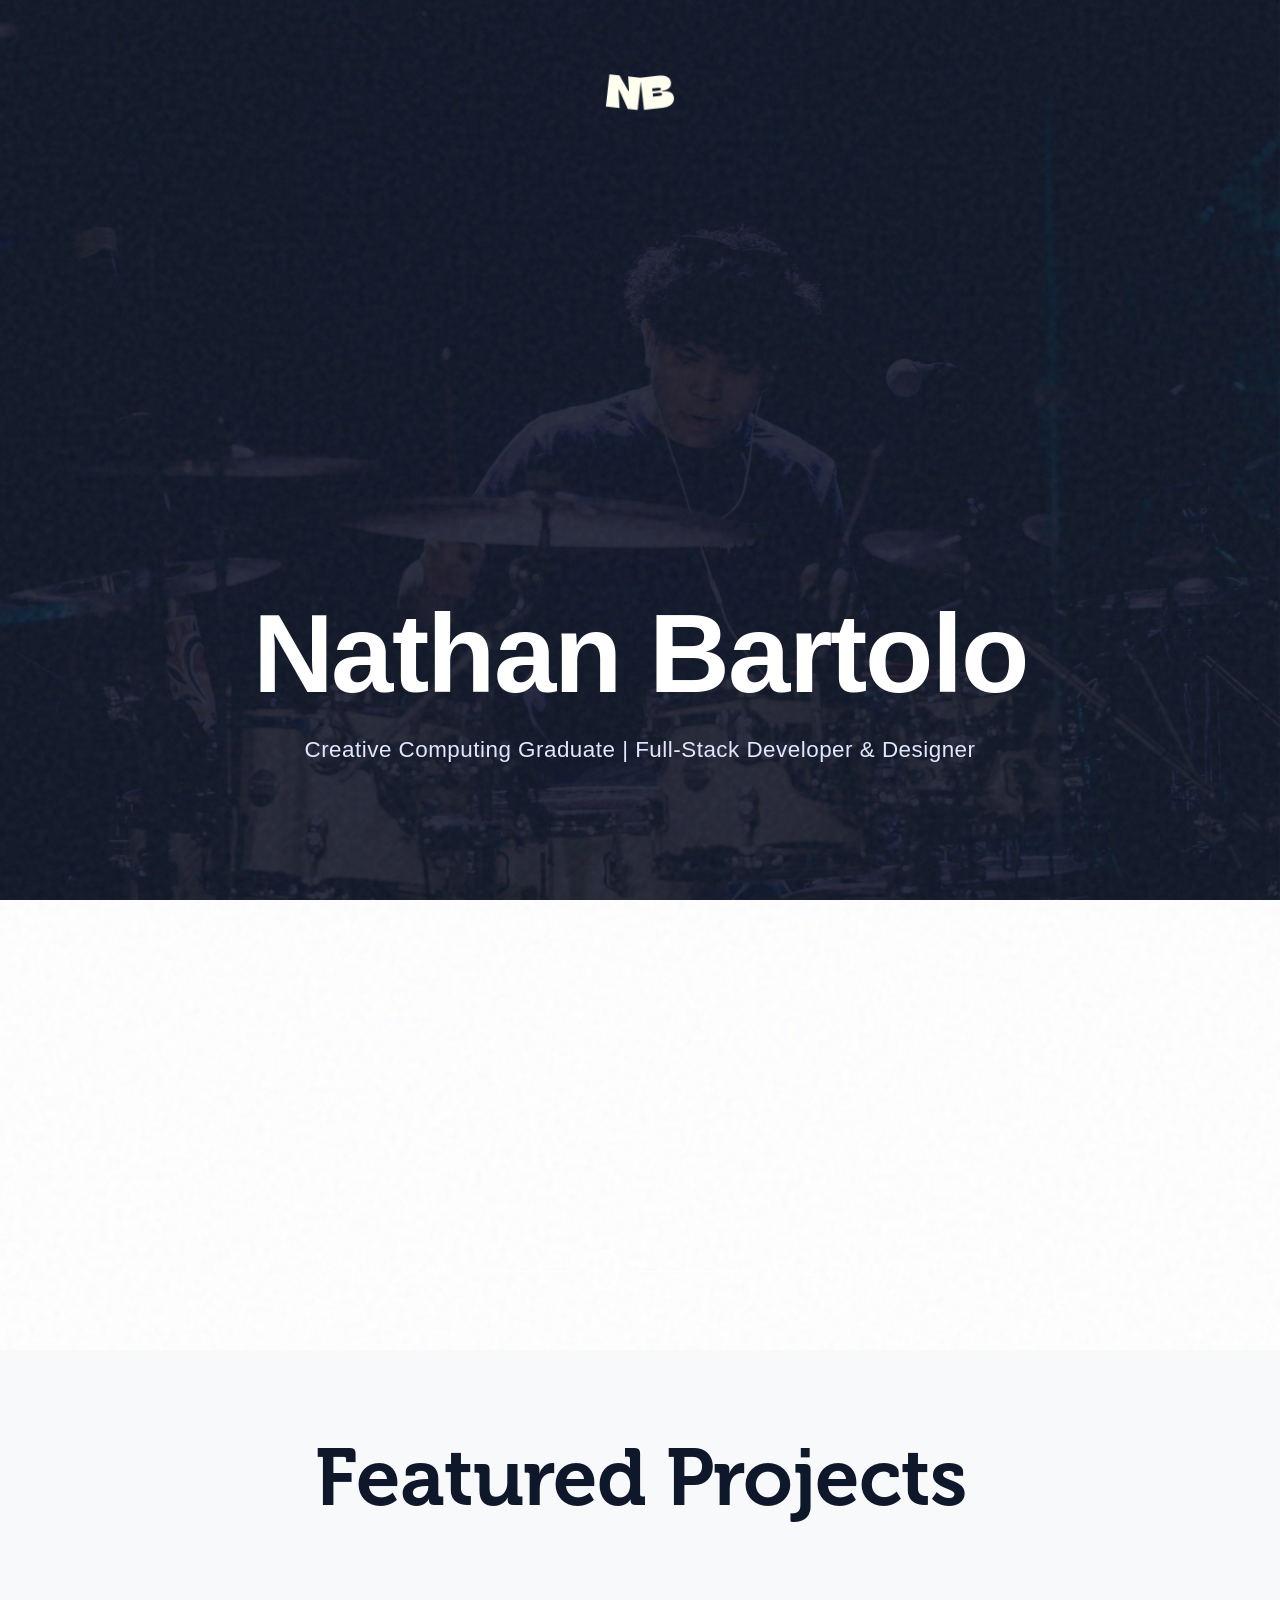
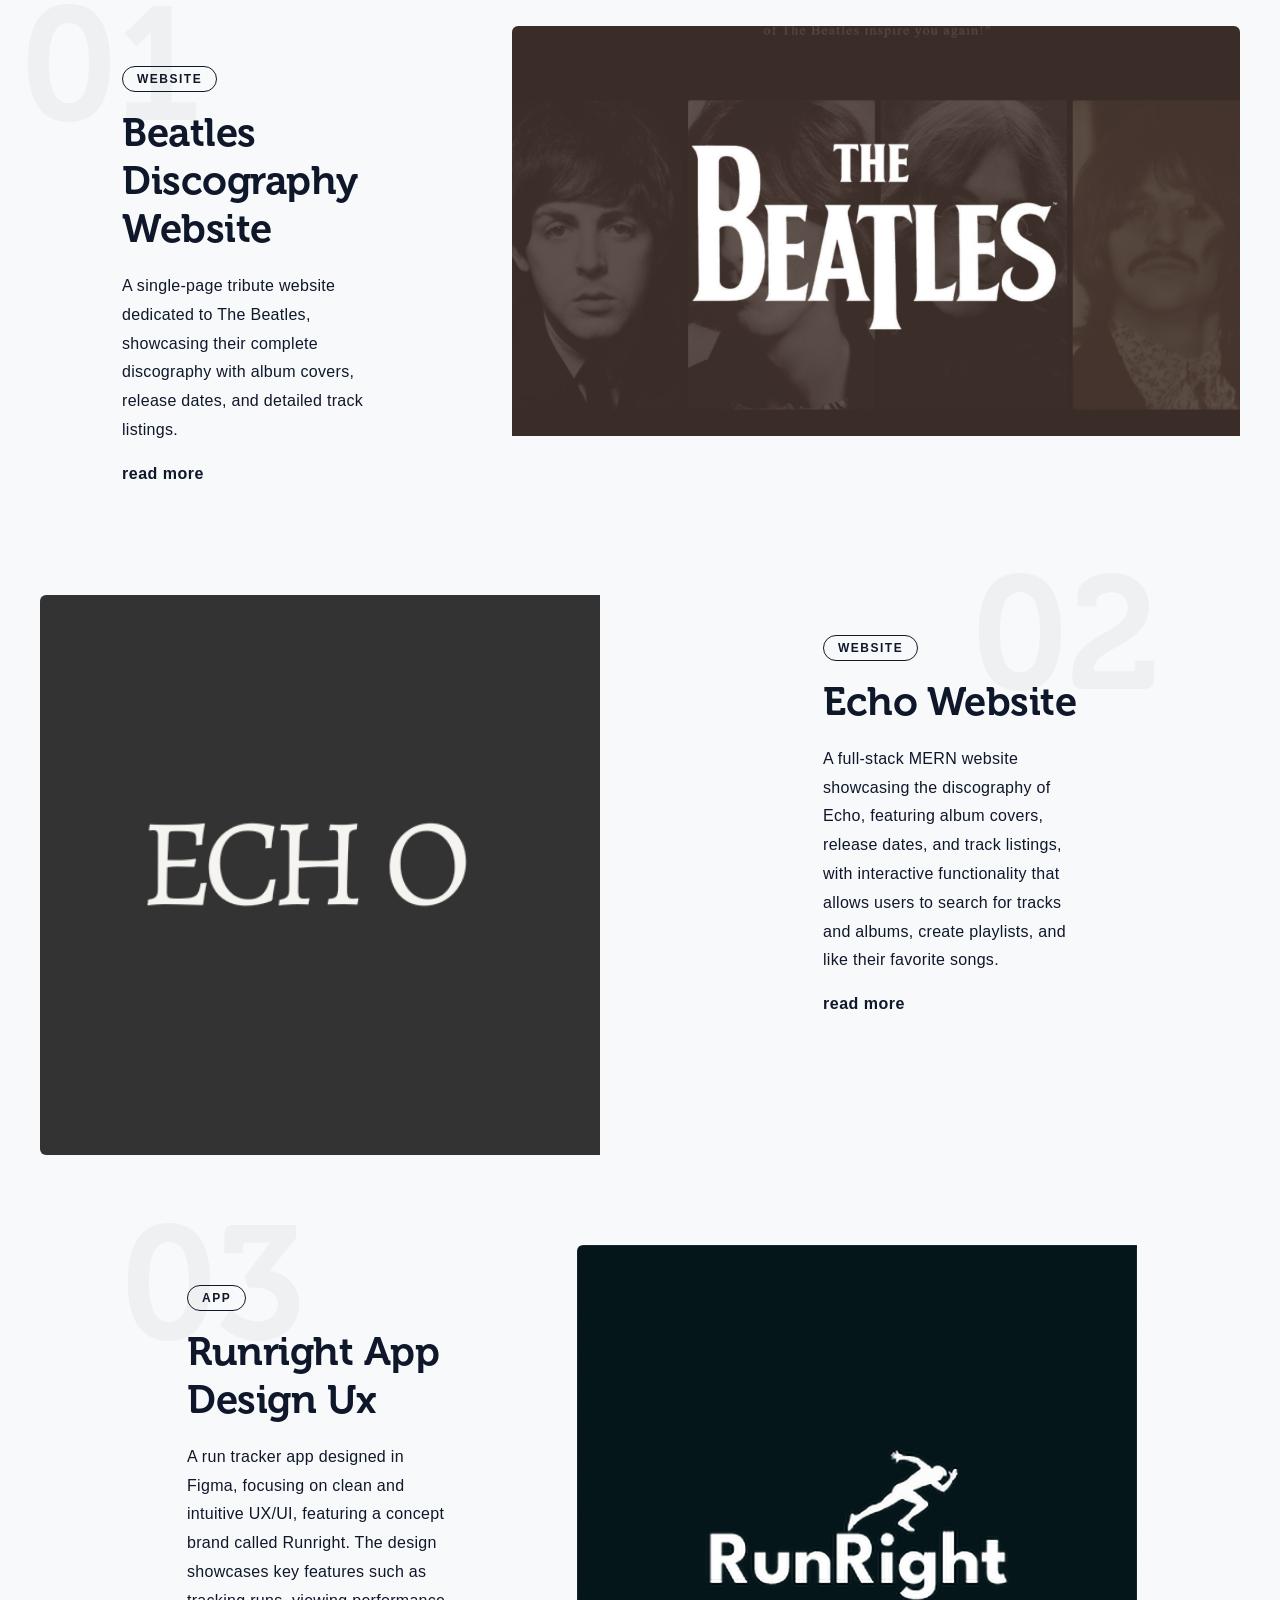
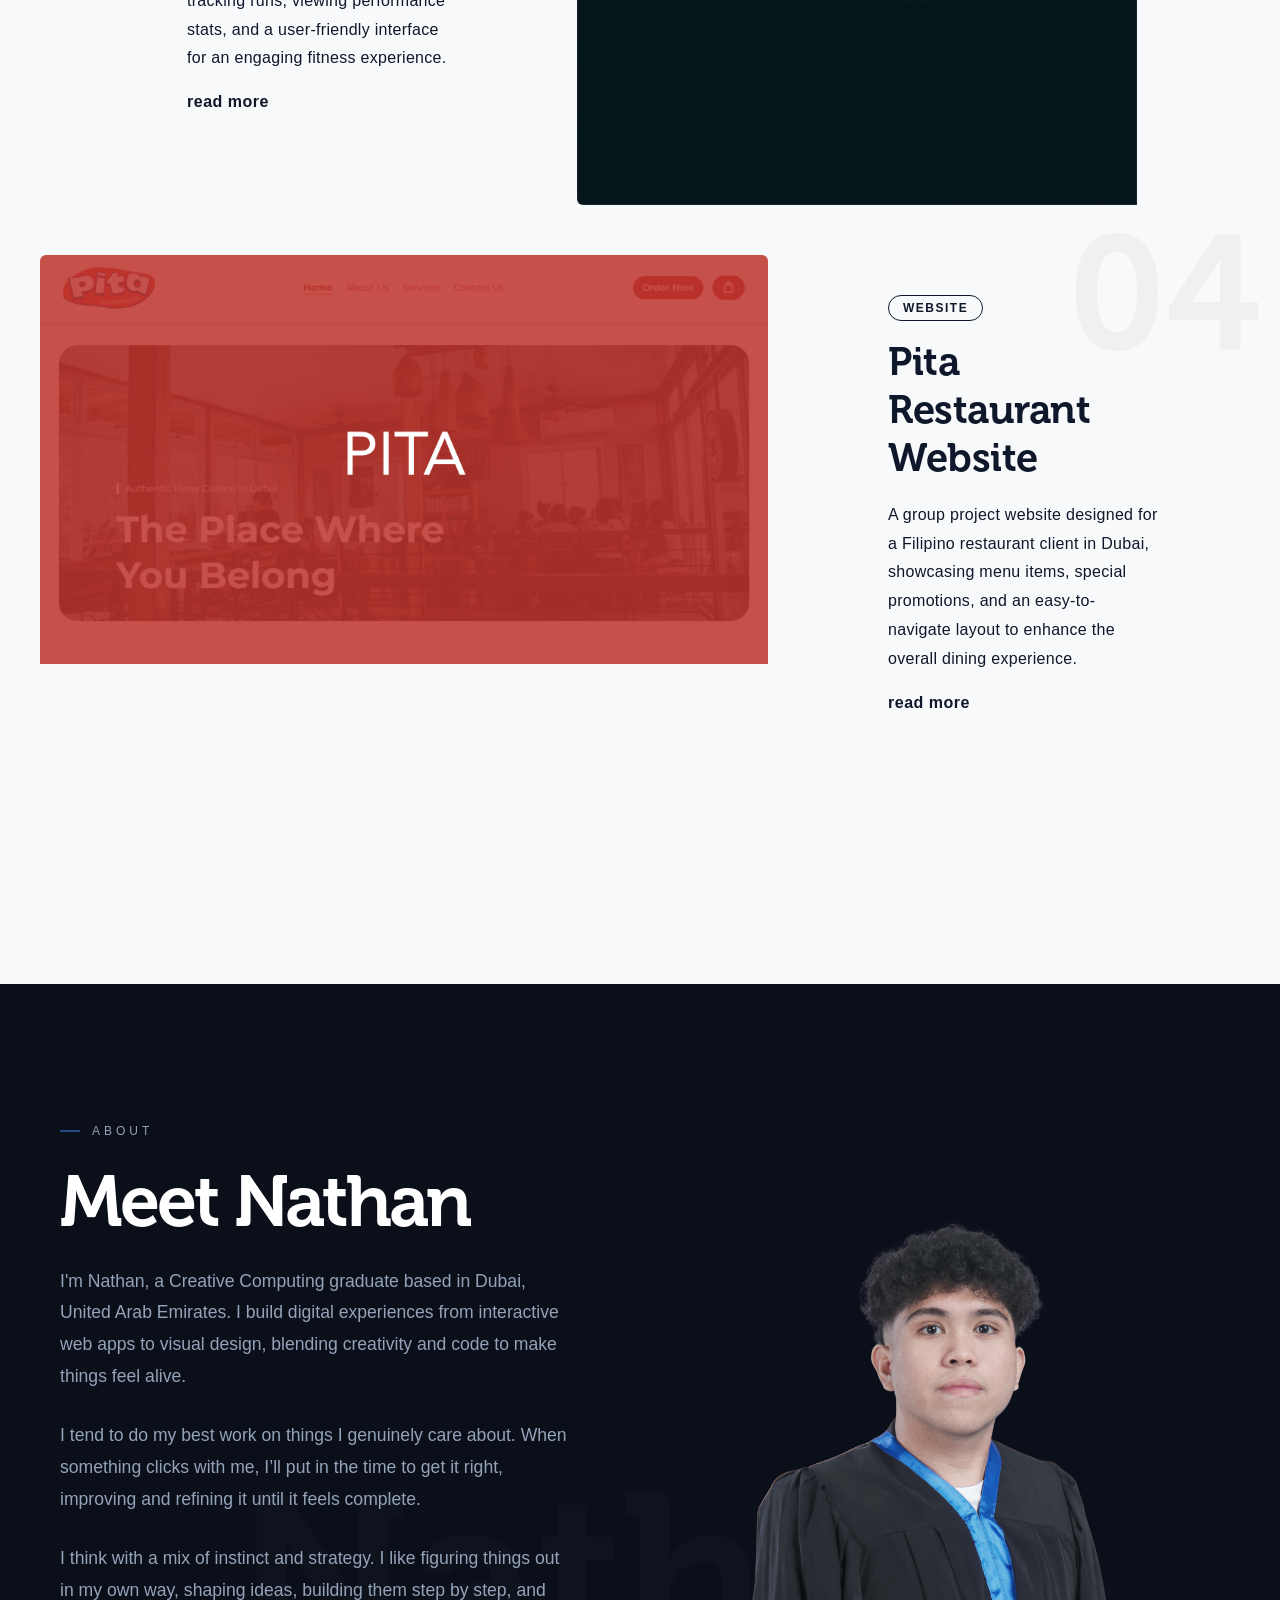
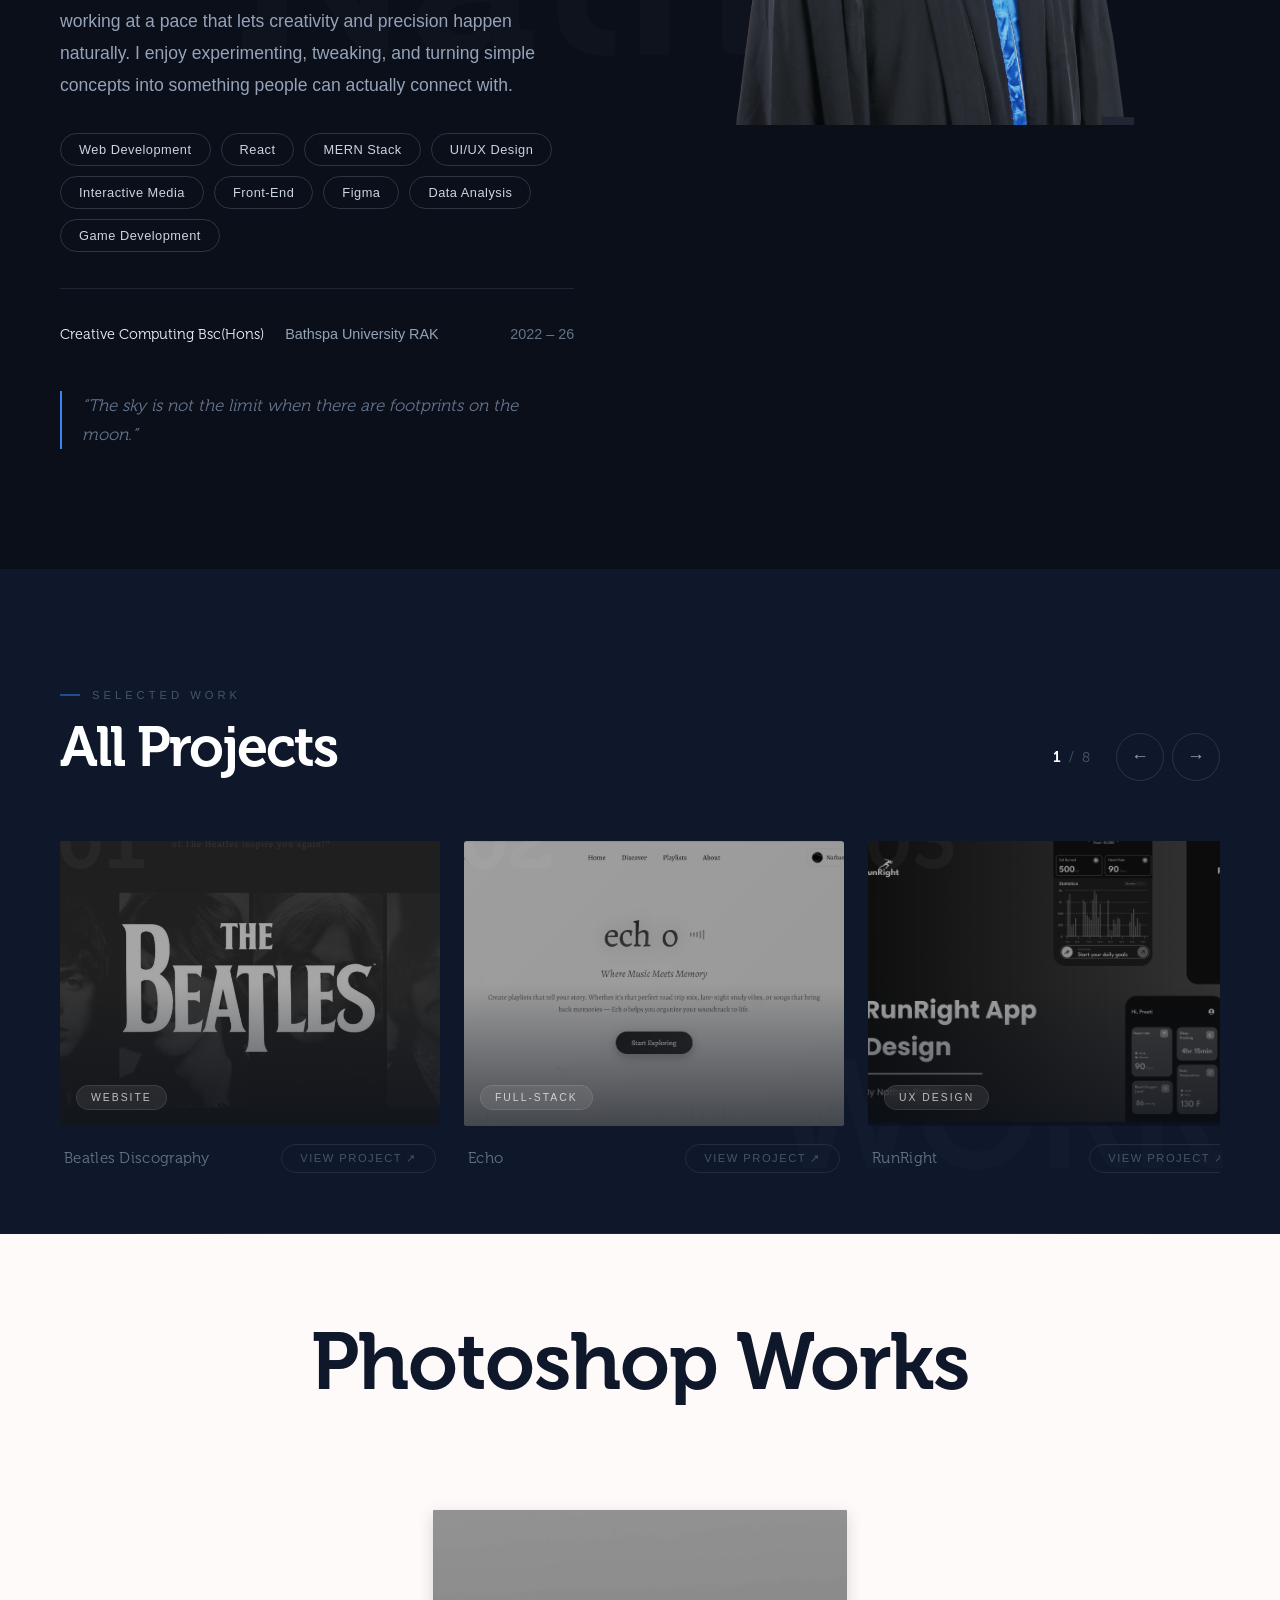
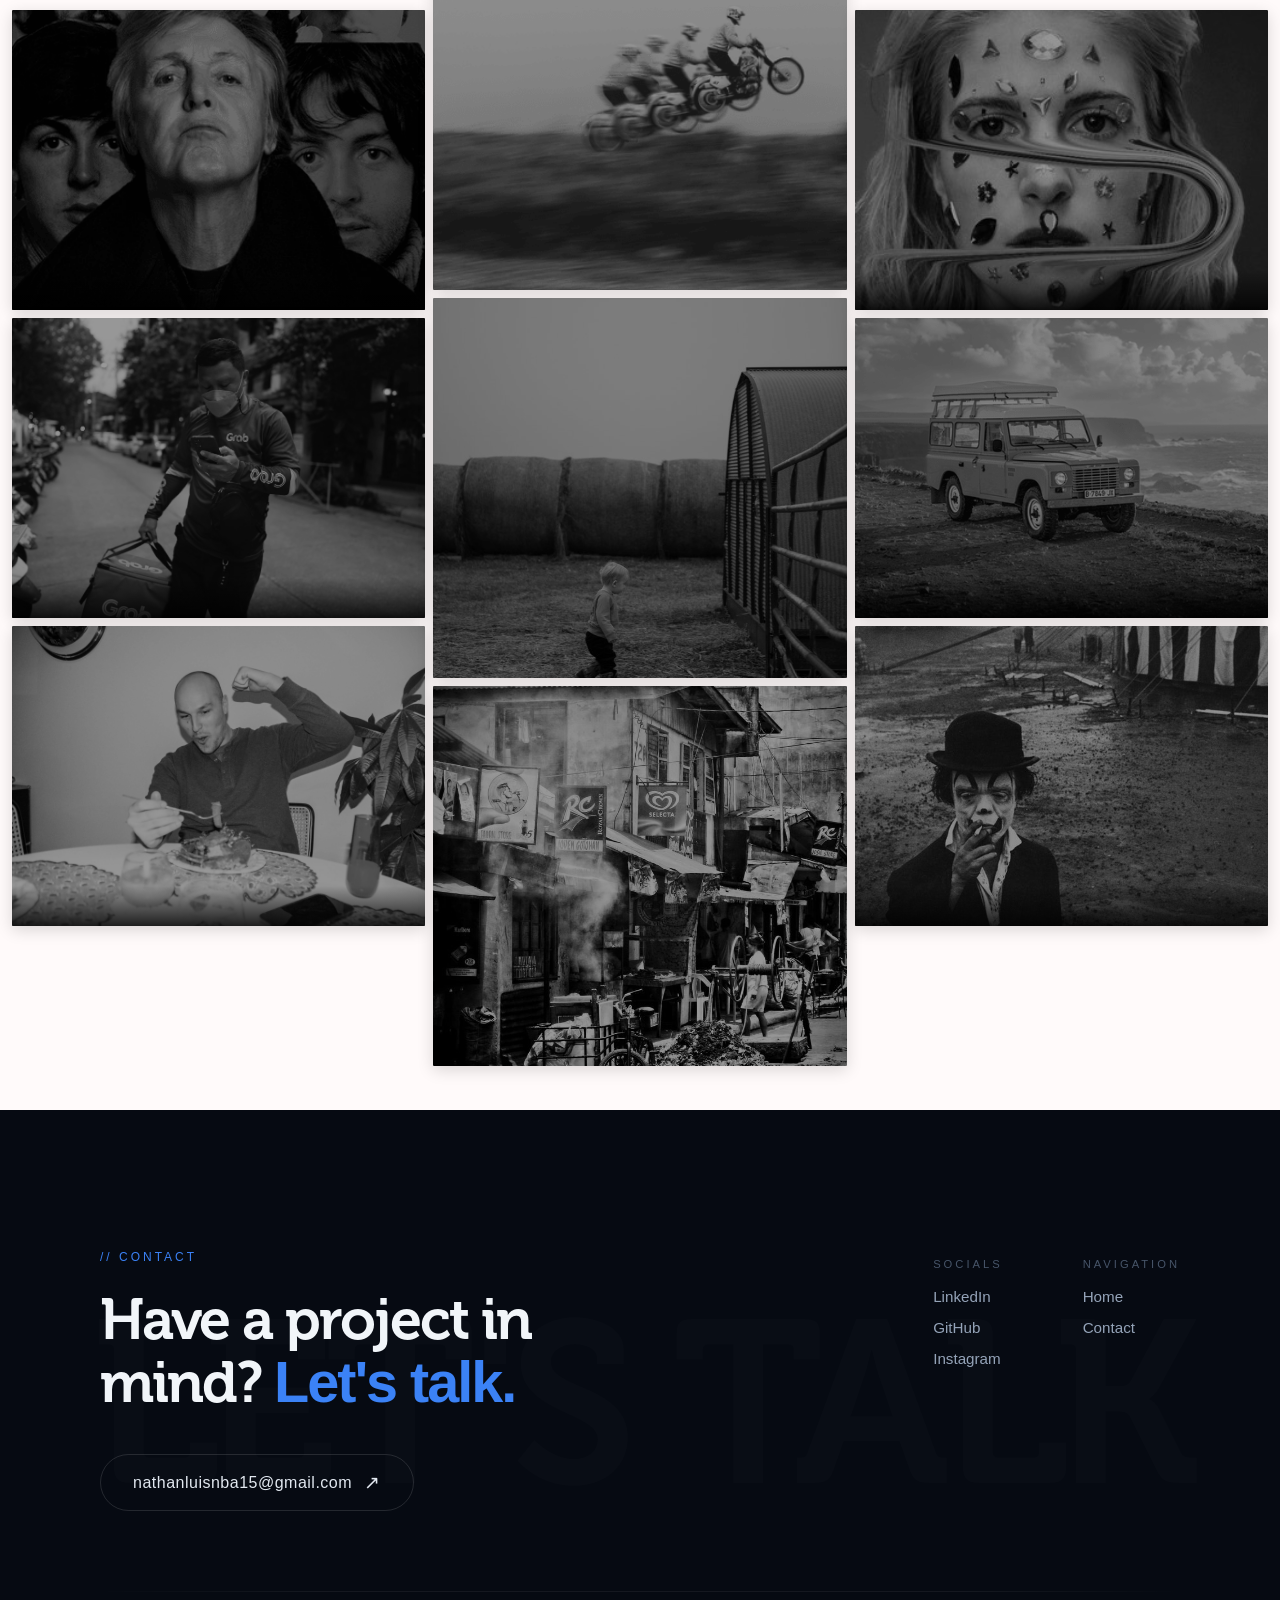
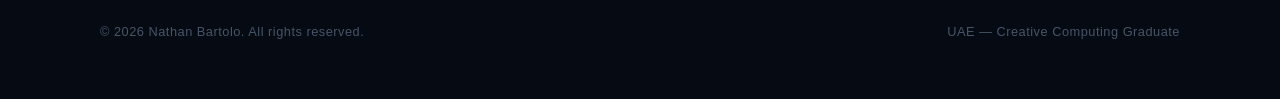
==== commit 590c54c0: "update header" ====
--- a/index.html
+++ b/index.html
@@ -23,7 +23,7 @@
       
       <div class="hero-content" id="heroContent">
         <h1 class="split-text" aria-label="Nathan Bartolo">Nathan Bartolo</h1>
-        <p class="hero-subtitle">Creative Computing Student | Web & Interactive Media Designer</p>
+        <p class="hero-subtitle">Creative Computing Graduate | Full-Stack Developer & Designer</p>
       </div>
       
       
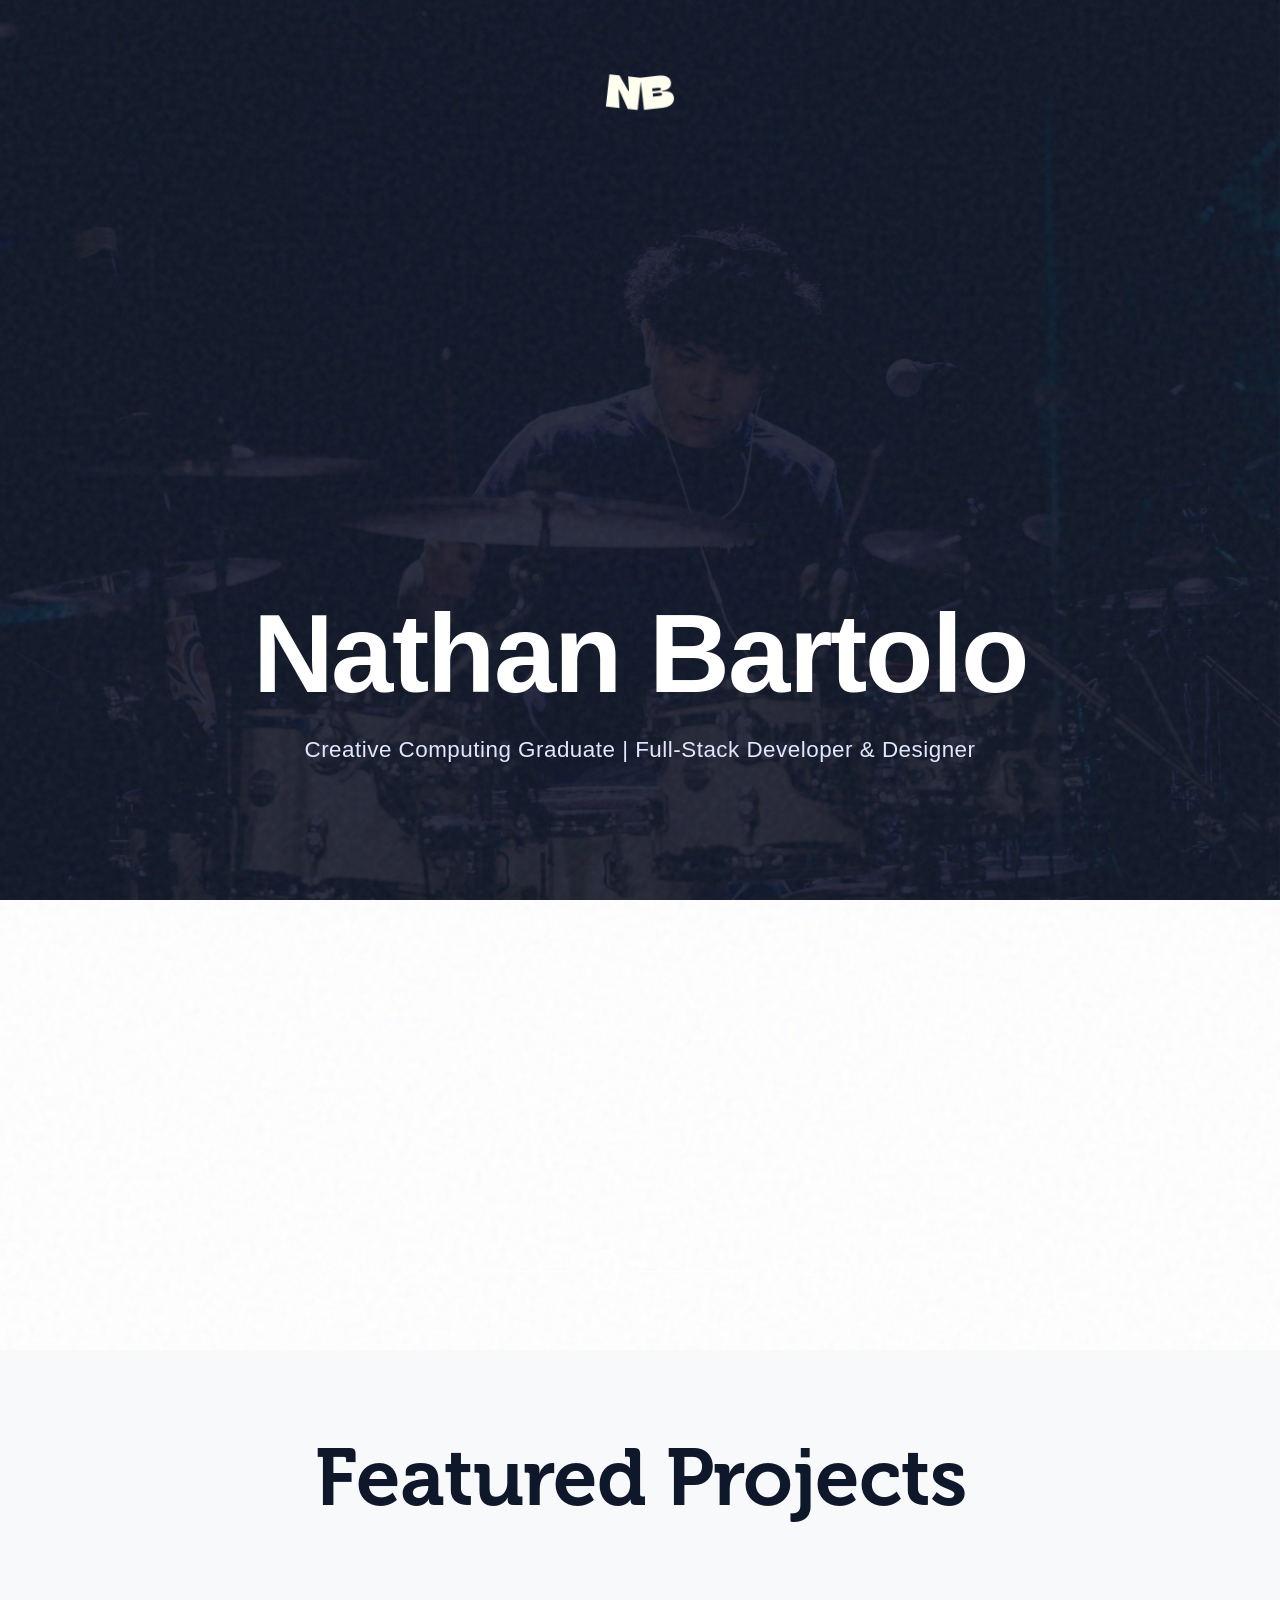
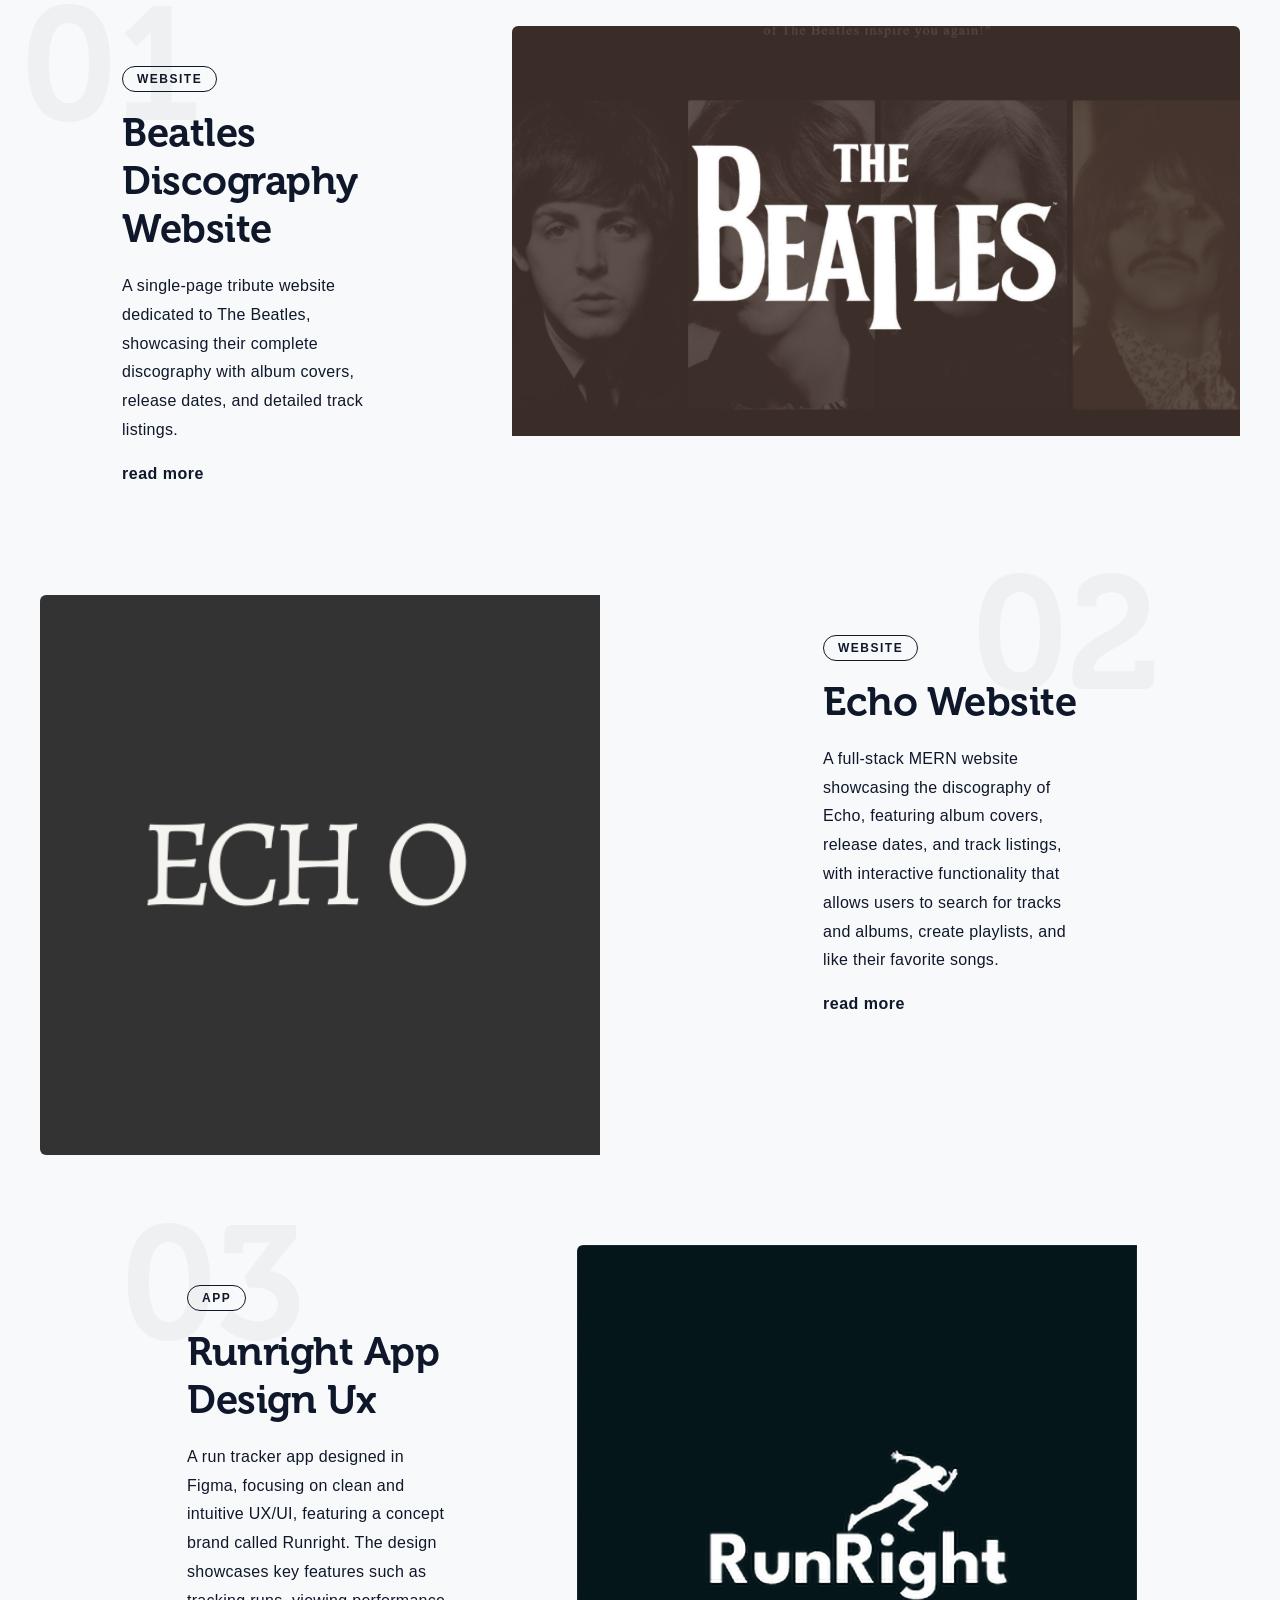
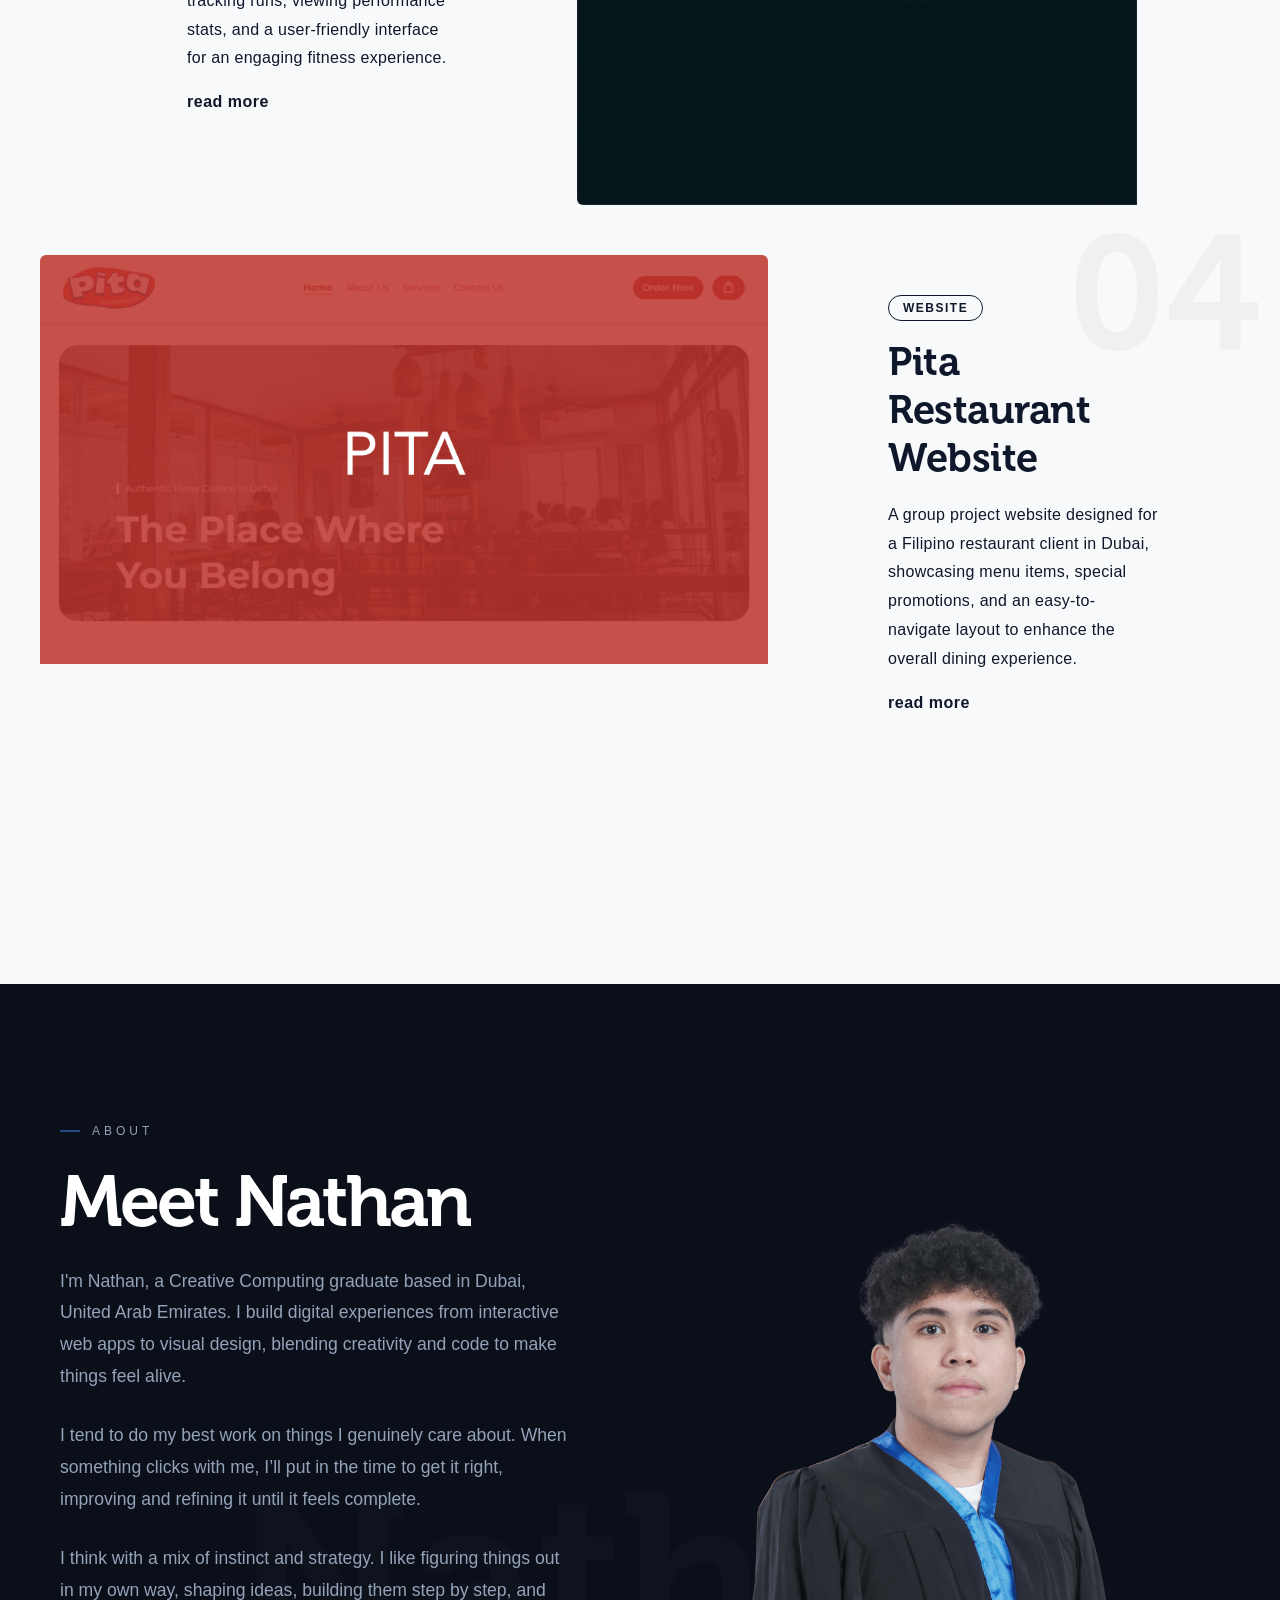
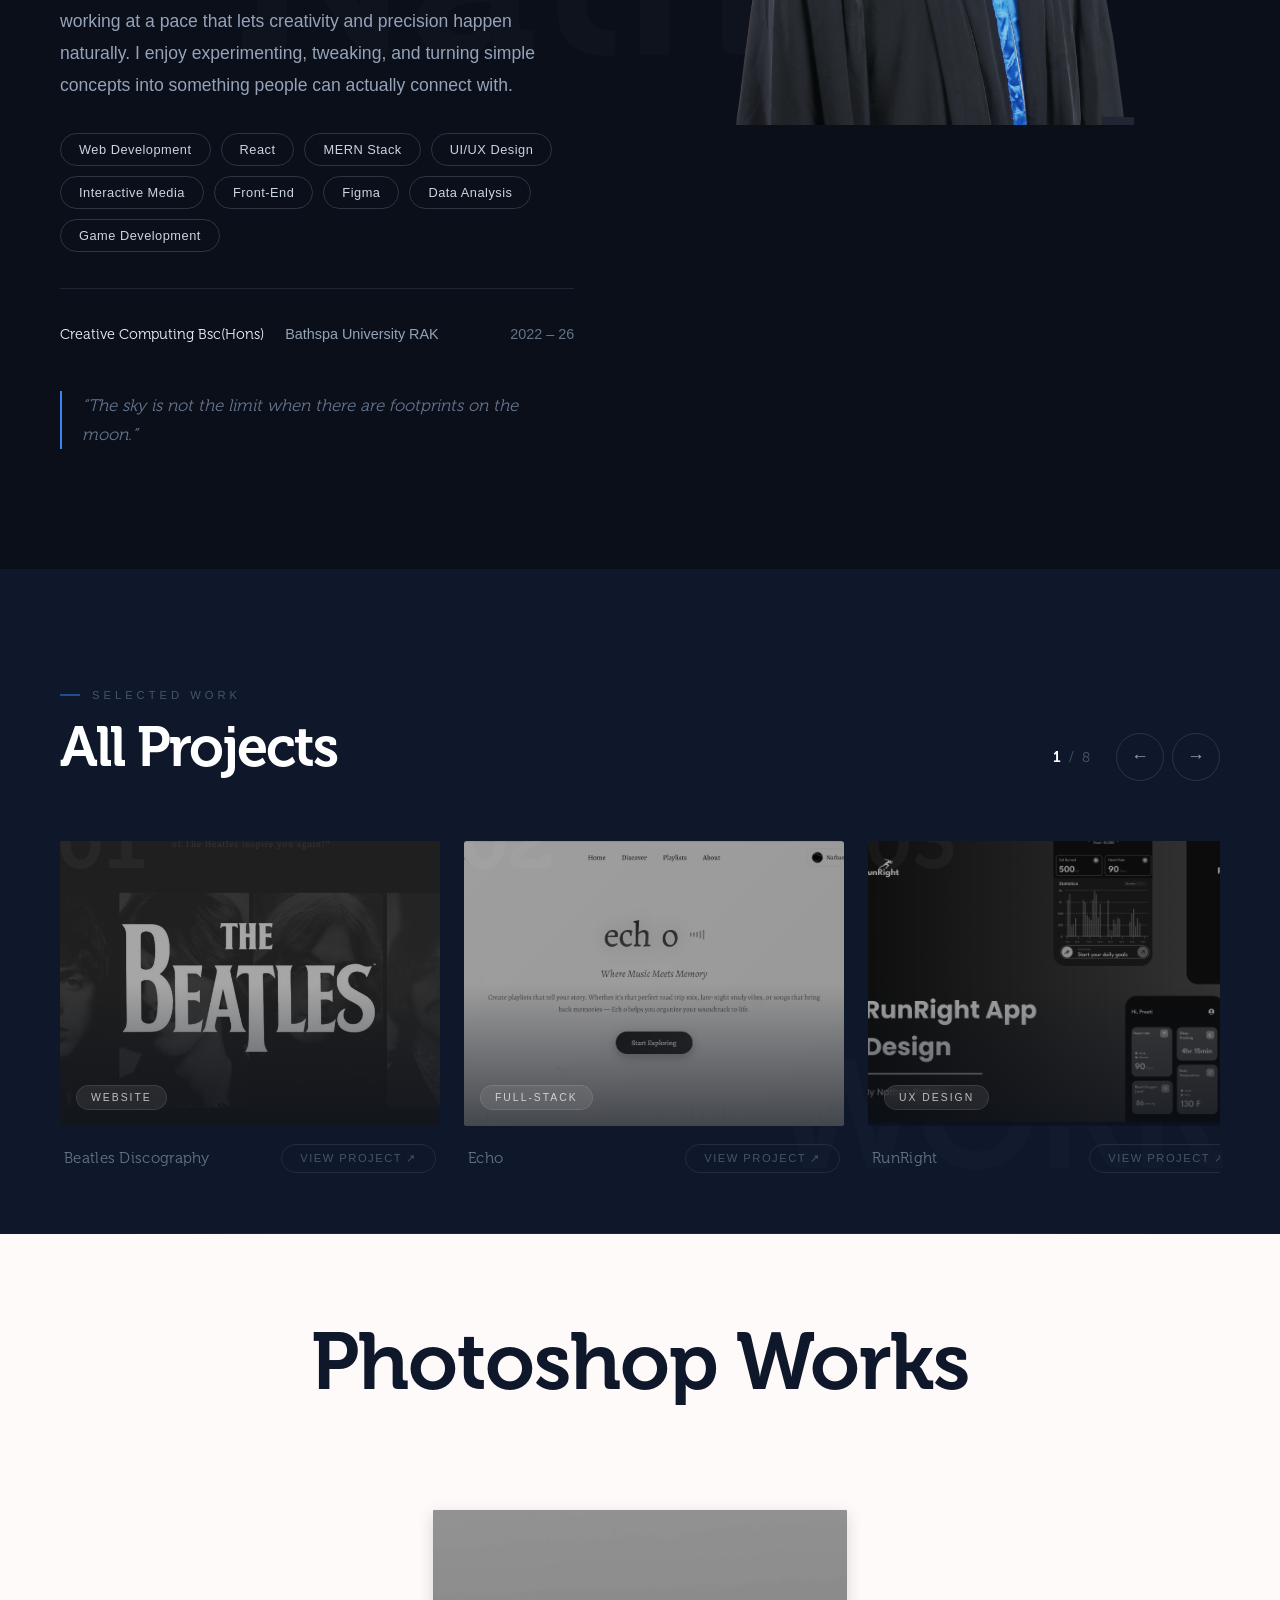
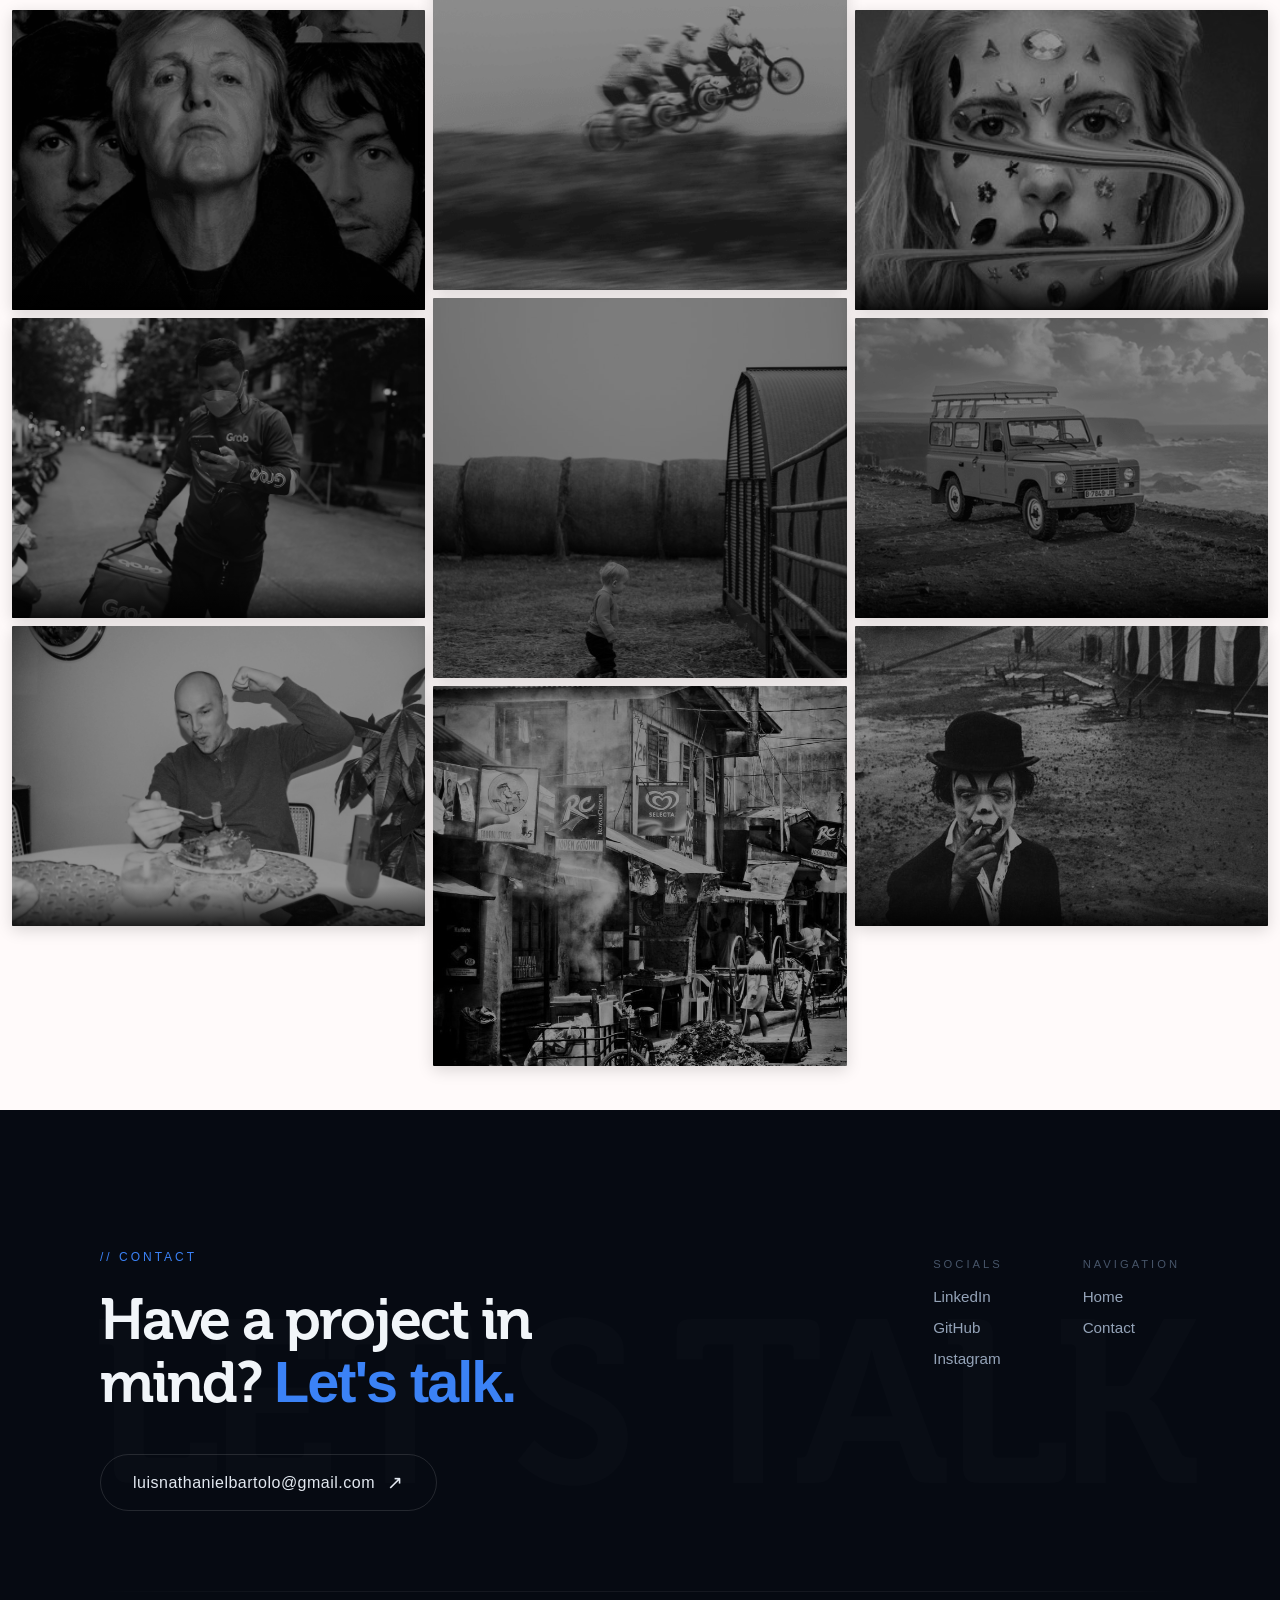
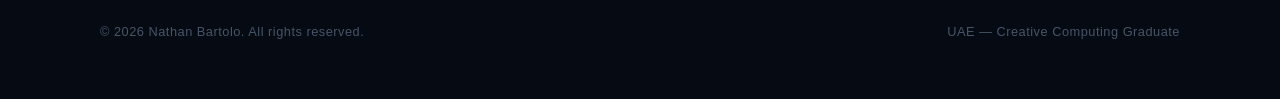
==== commit 3ce39eea: "Final Update" ====
--- a/index.html
+++ b/index.html
@@ -323,8 +323,8 @@
           <div class="footer-cta">
             <span class="footer-label">// CONTACT</span>
             <h2 class="footer-heading">Have a project in<br>mind? <span class="footer-heading-accent">Let's talk.</span></h2>
-            <a href="mailto:nathanbartolo3@gmail.com" class="footer-email-btn">
-              nathanluisnba15@gmail.com
+            <a href="mailto:luisnathanielbartolo@gmail.com" class="footer-email-btn">
+              luisnathanielbartolo@gmail.com
               <span class="footer-arrow">&#8599;</span>
             </a>
           </div>
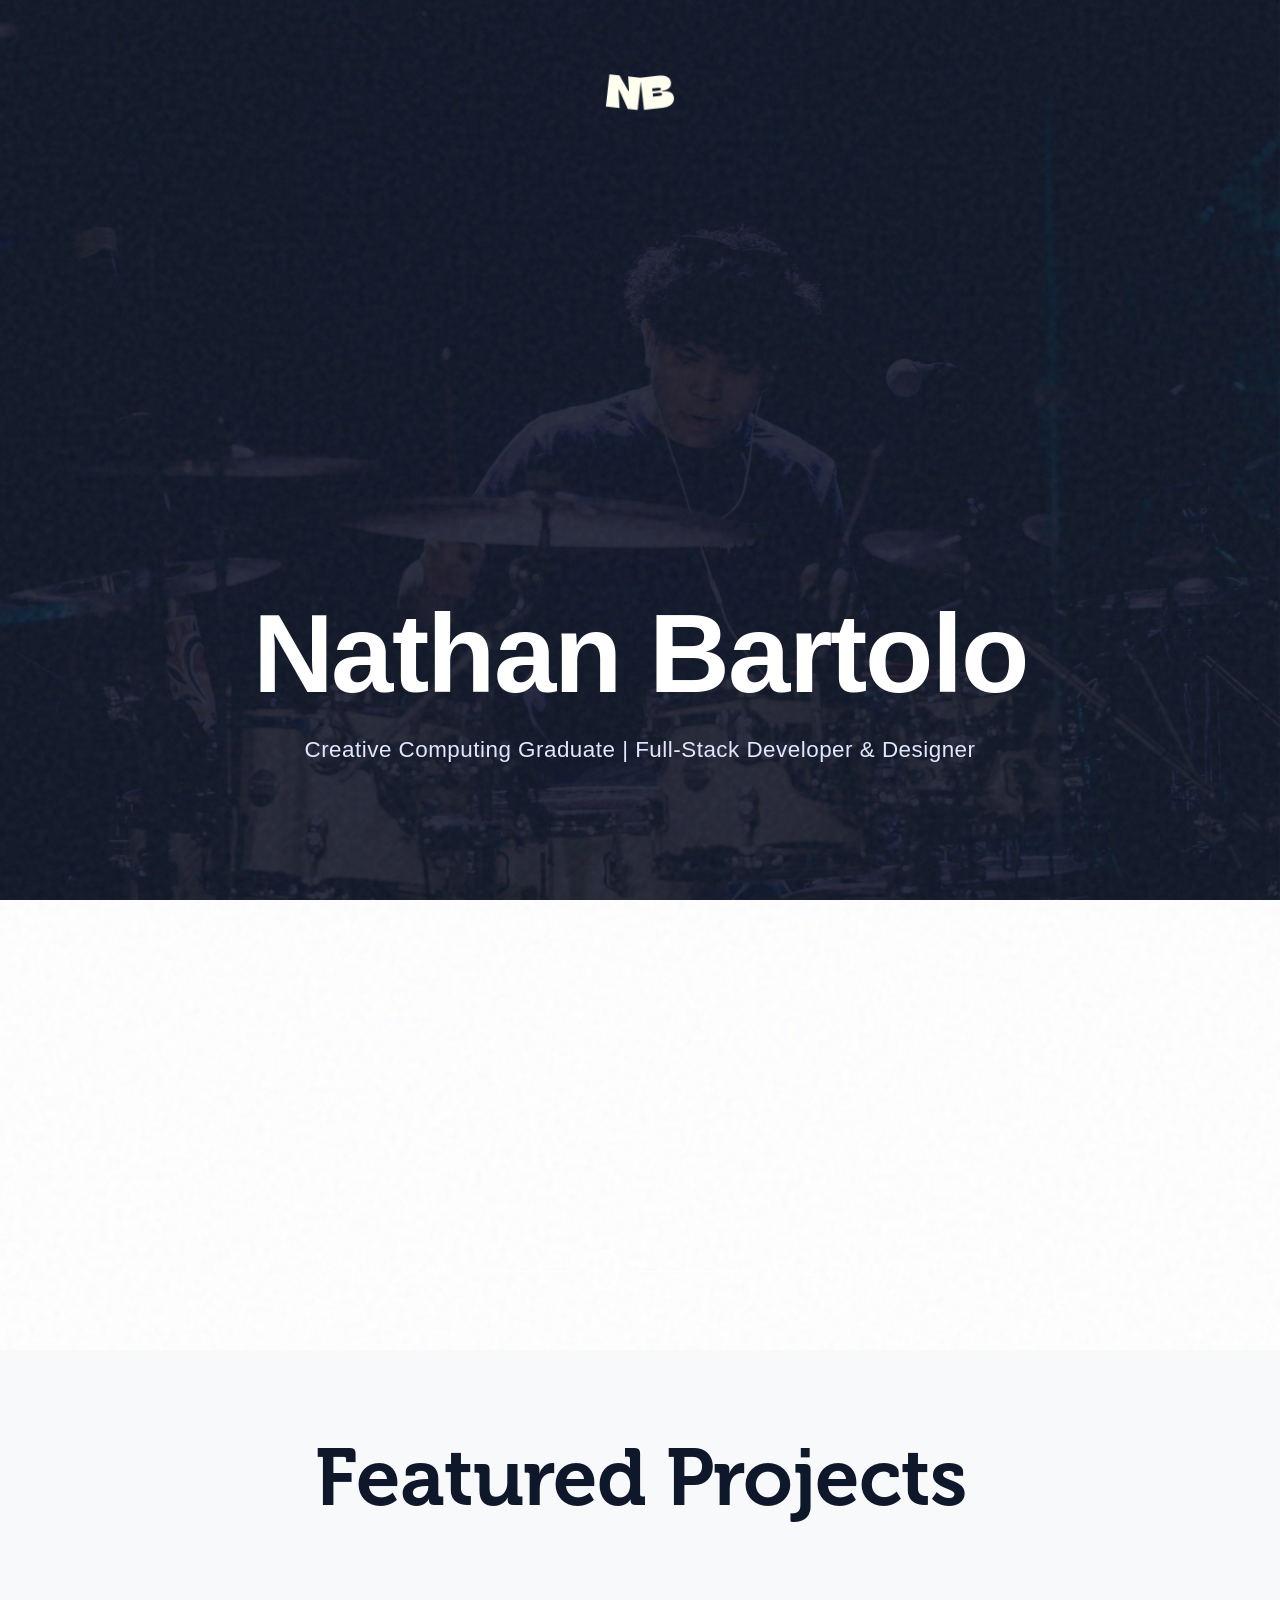
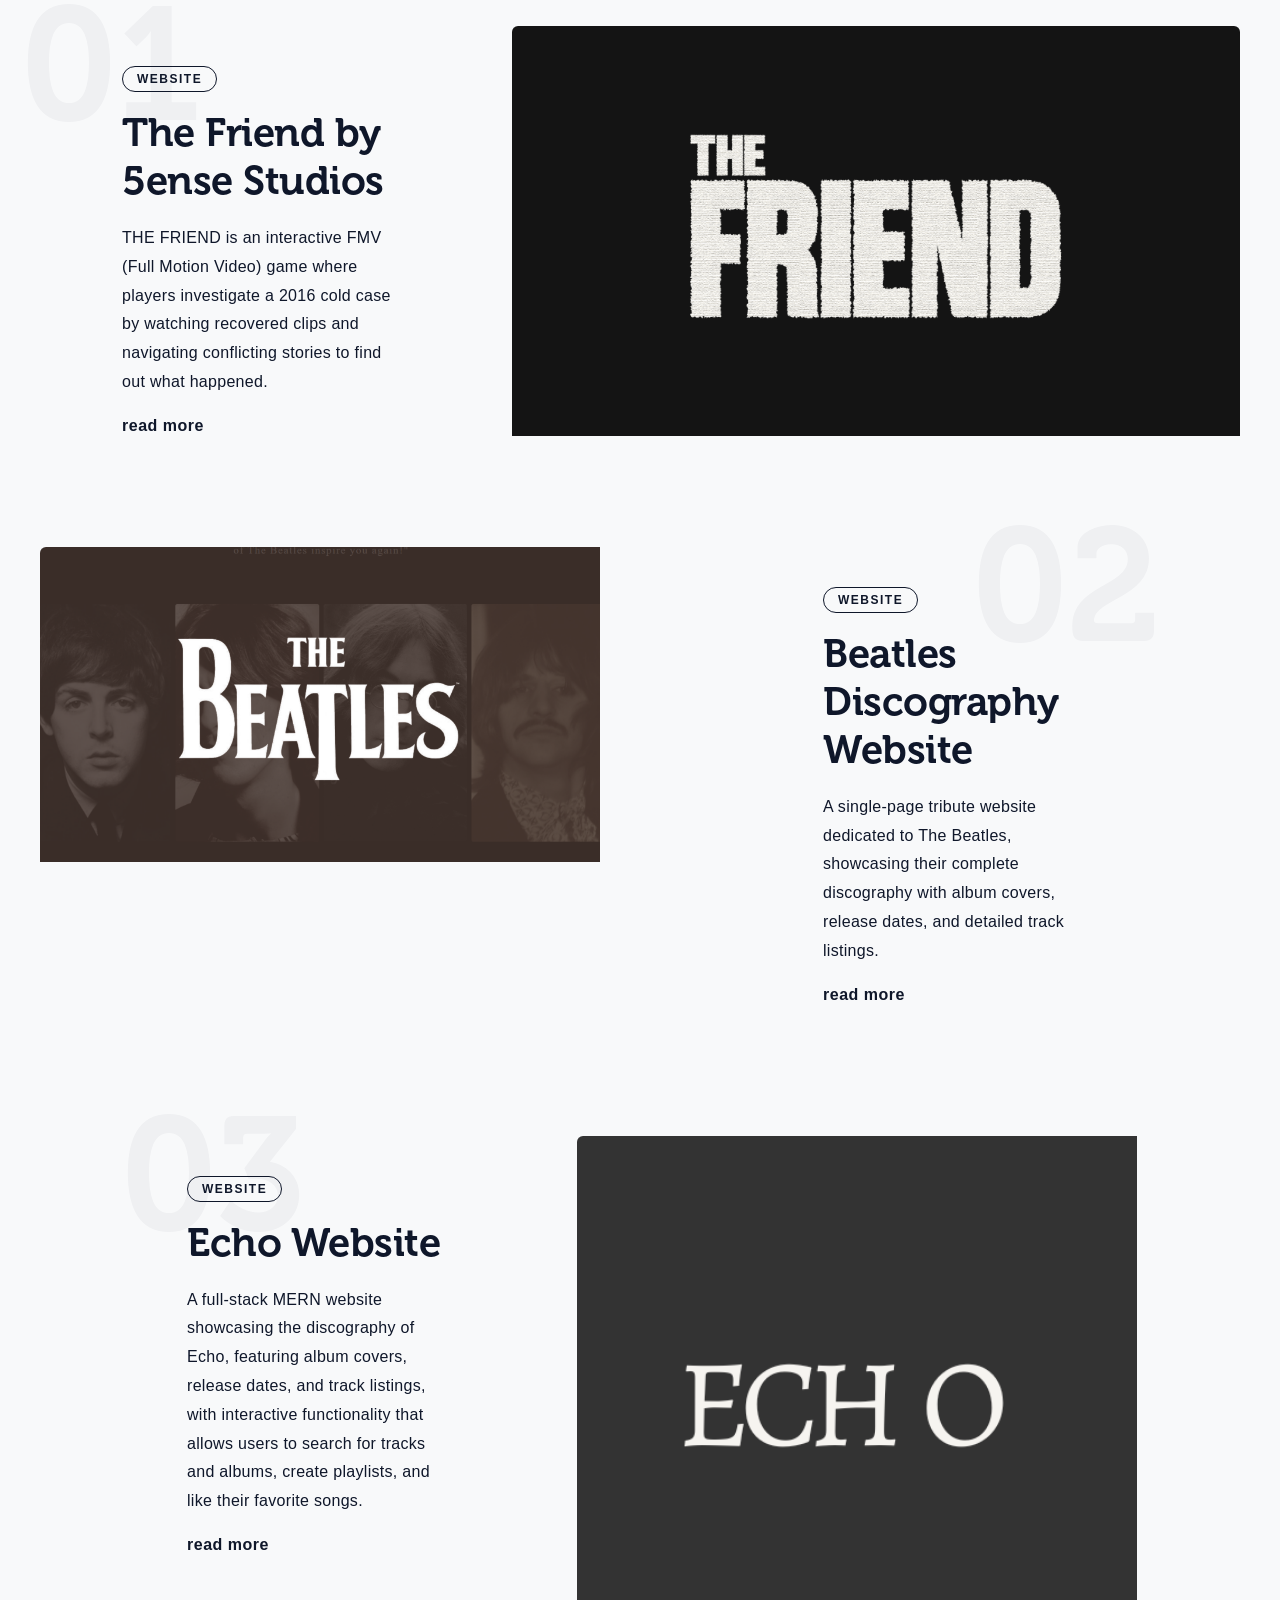
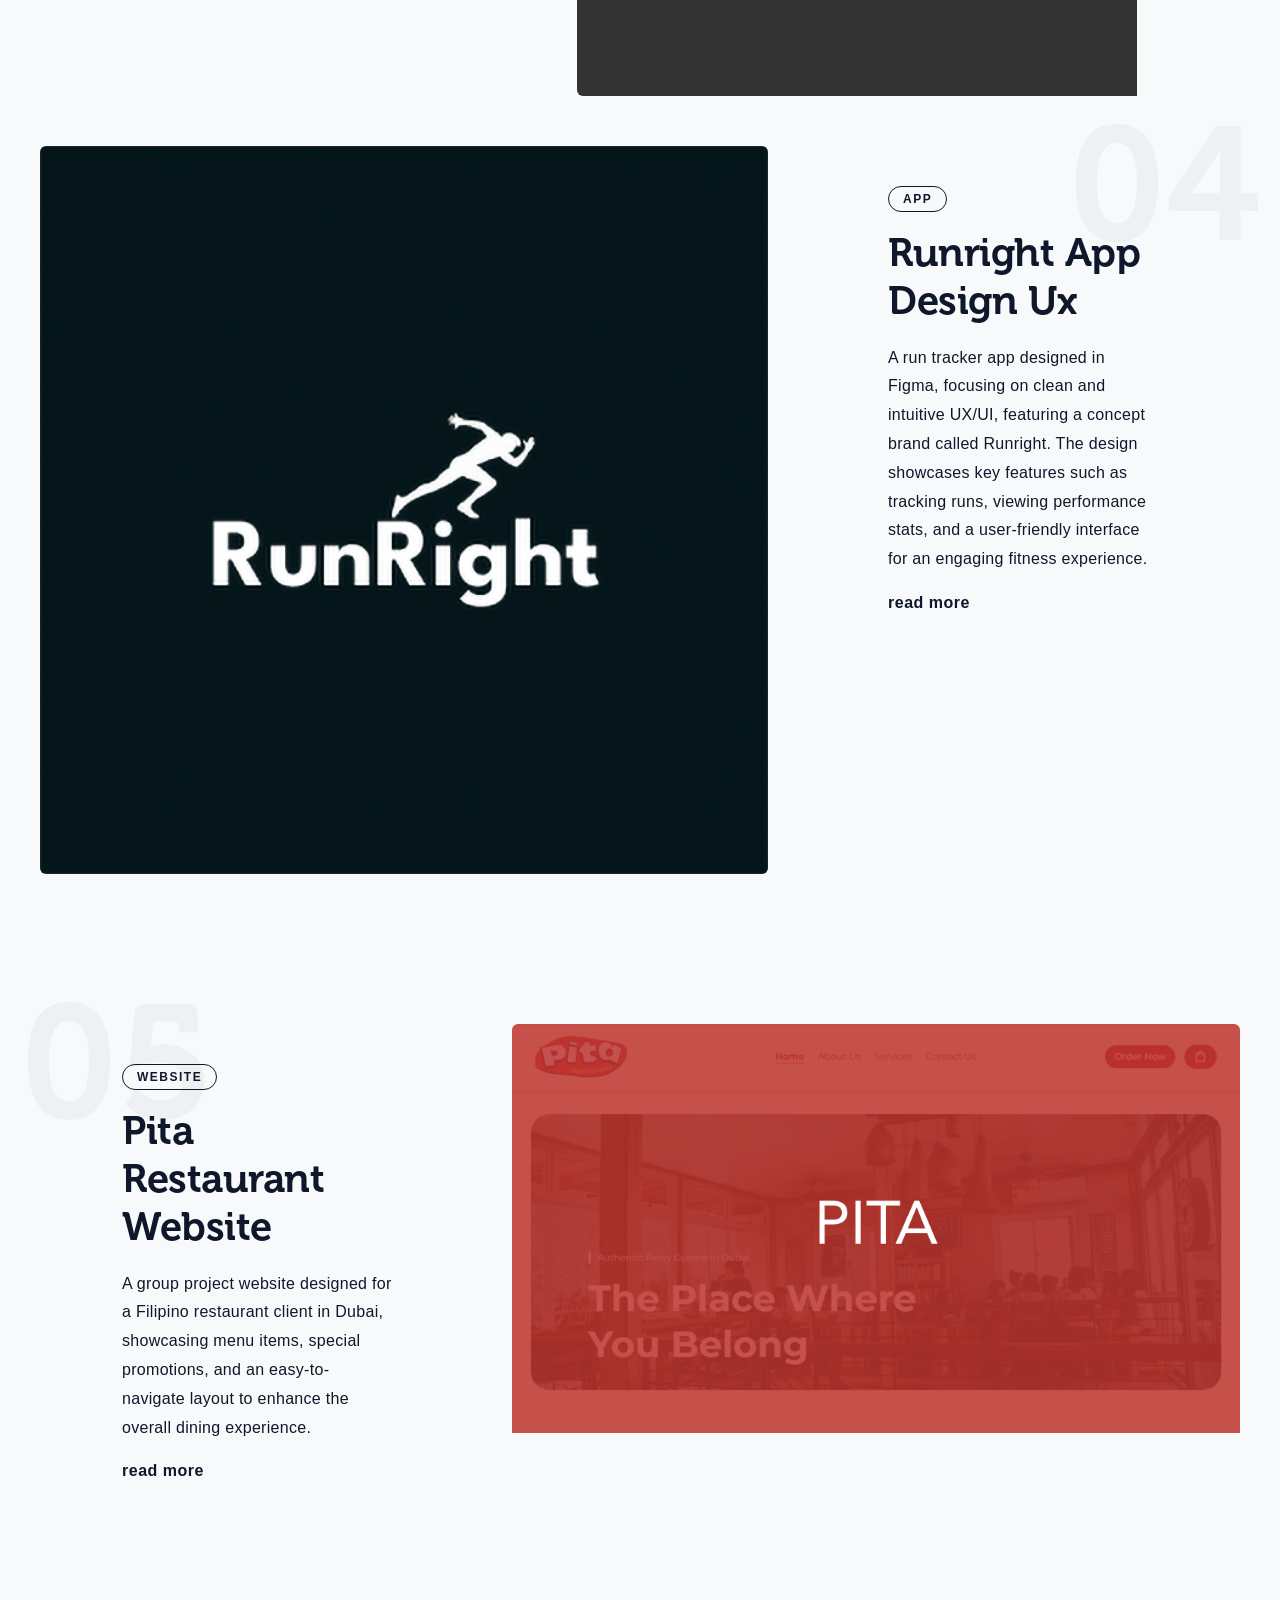
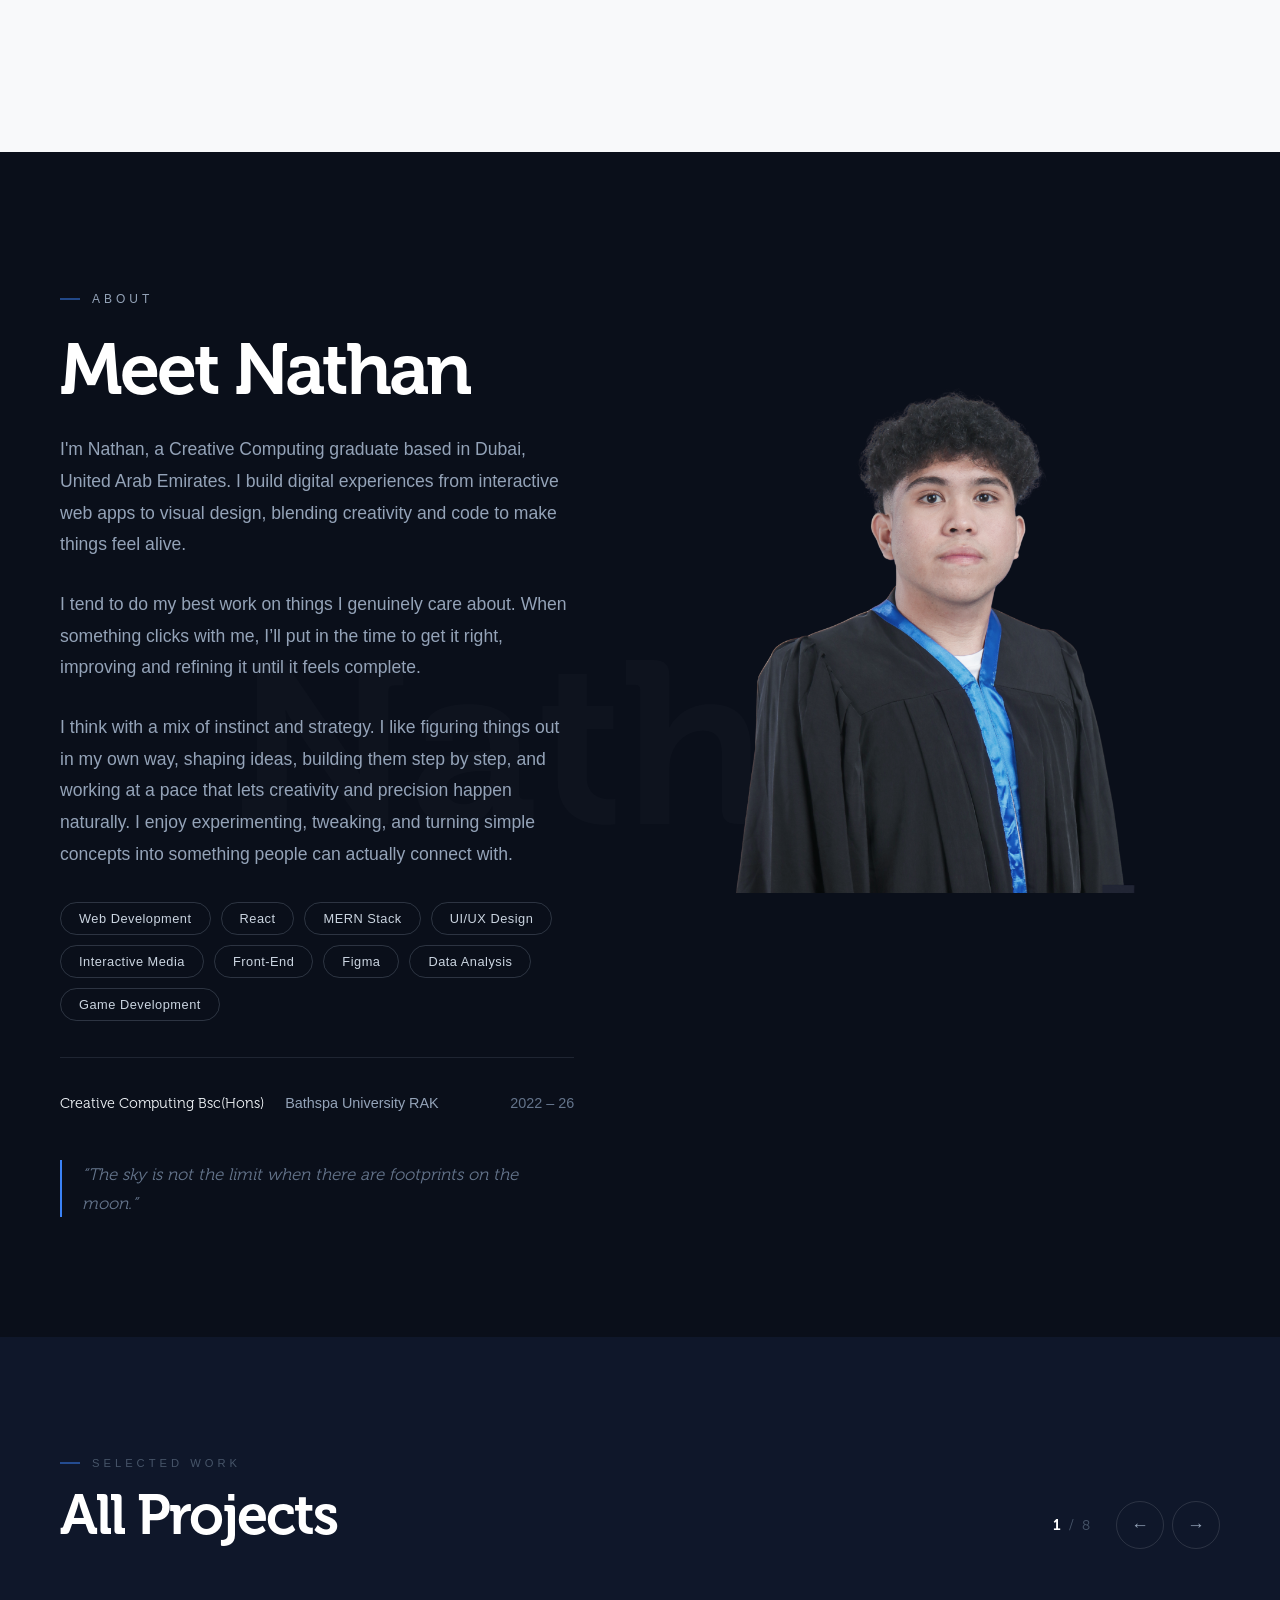
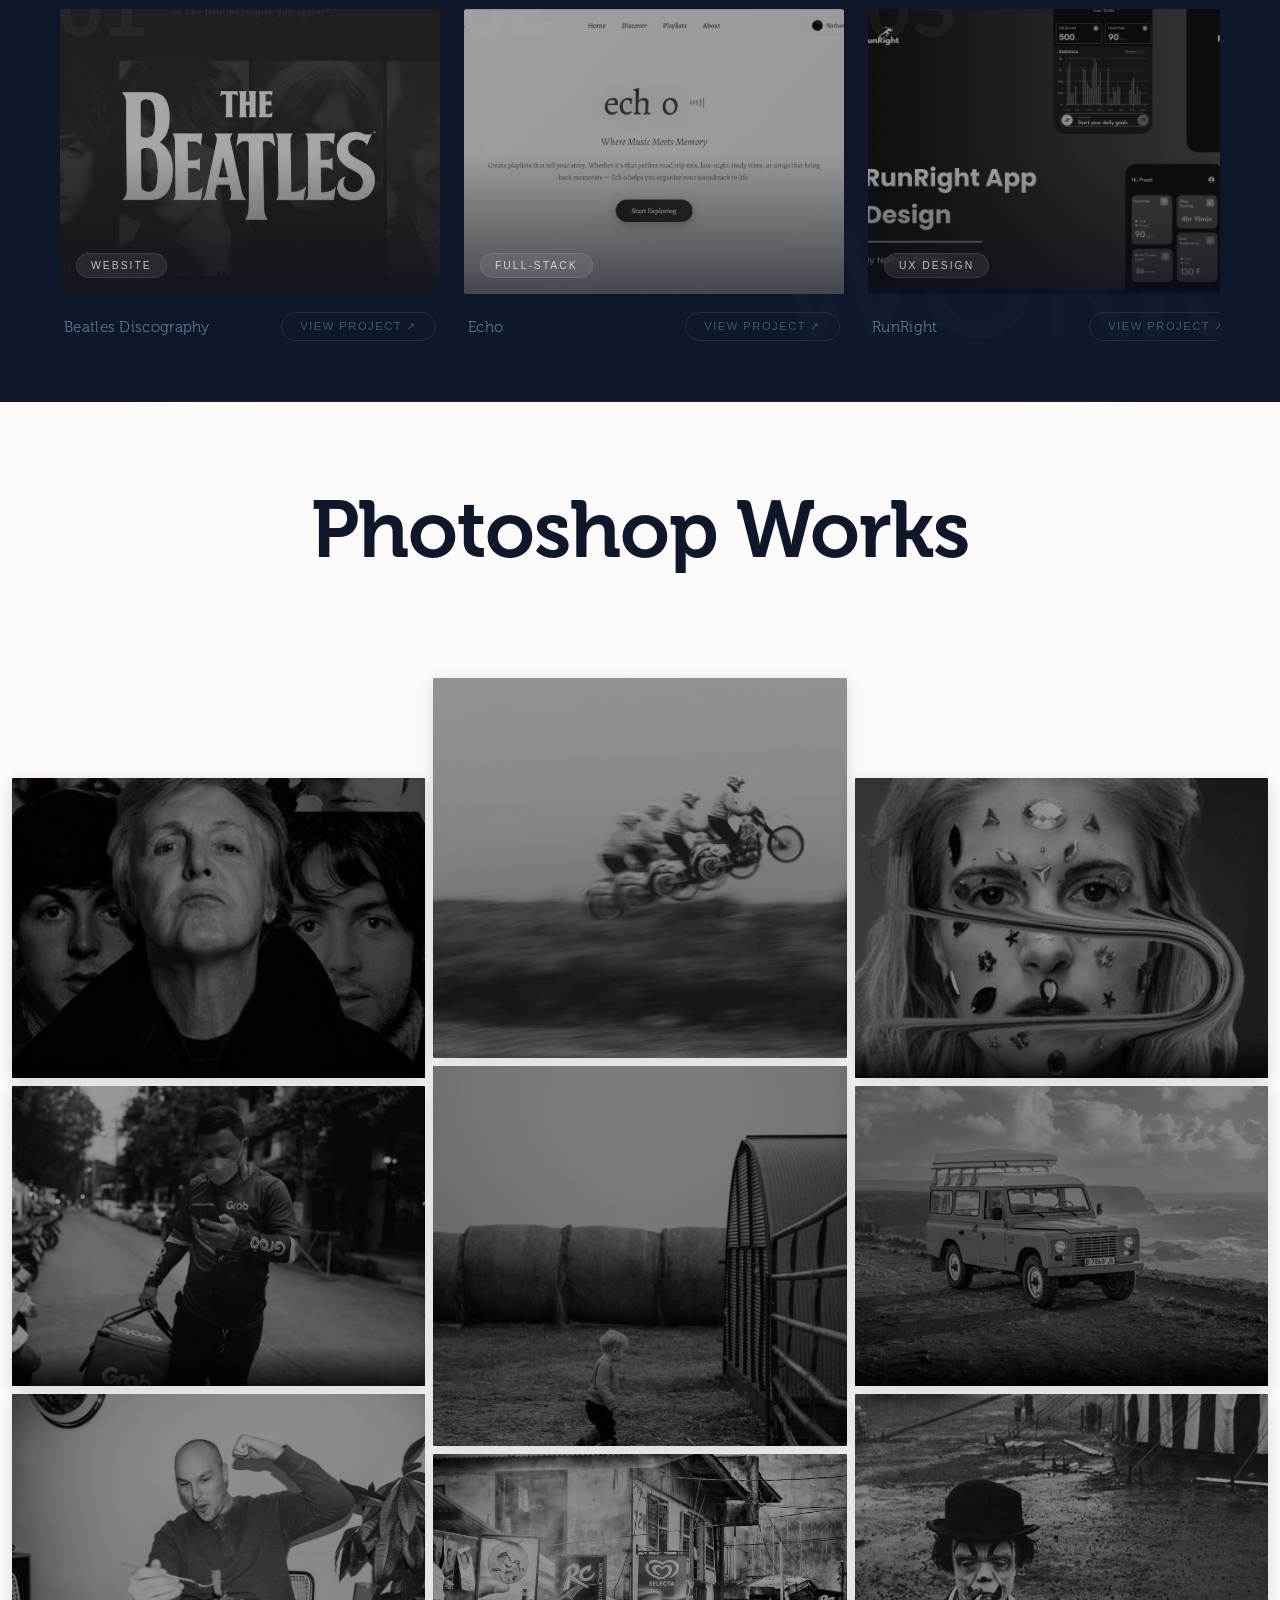
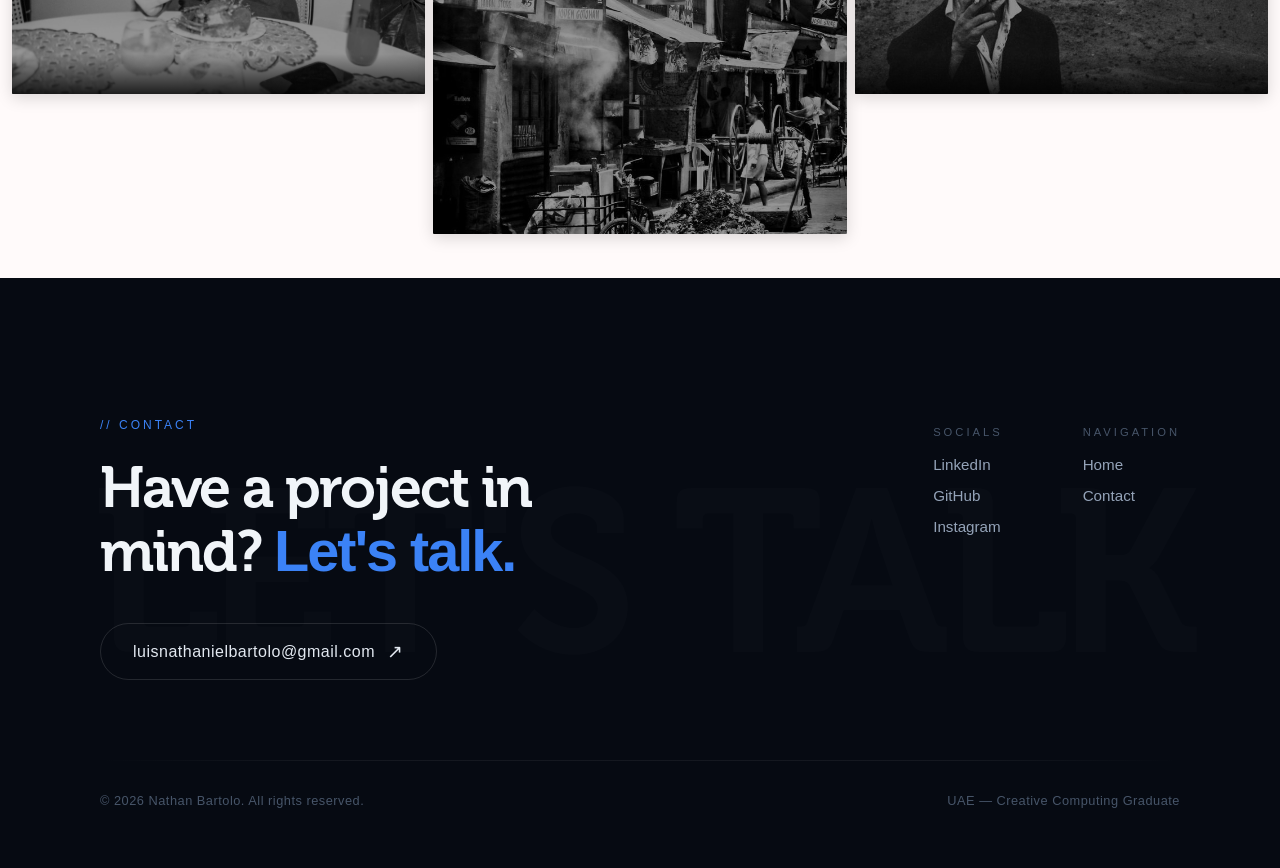
==== commit fc41babc: "new proj added" ====
--- a/index.html
+++ b/index.html
@@ -50,8 +50,22 @@
         <div class="featured-content reveal">
           <span class="featured-number">01</span>
           <div class="featured-image-wrap">
+            <img src="assets/images/The Friend/1.png" alt="The Friend Website" class="featured-image">
+          </div>
+          
+          <div class="featured-description">
+            <span class="project-type">Website</span>
+            <h4>The Friend by 5ense Studios</h4>
+            <p>THE FRIEND is an interactive FMV (Full Motion Video) game where players investigate a 2016 cold case by watching recovered clips and navigating conflicting stories to find out what happened.</p>
+            <a href="projects/beatles.html" class="read-more">read more</a>
+          </div>
+        </div>
+        <div class="featured-content reveal">
+          <span class="featured-number">02</span>
+          <div class="featured-image-wrap">
             <img src="assets/images/Beatles Discography Website/2.png" alt="Beatles Discography Website" class="featured-image">
           </div>
+          
           <div class="featured-description">
             <span class="project-type">Website</span>
             <h4>Beatles Discography Website</h4>
@@ -60,7 +74,7 @@
           </div>
         </div>
         <div class="featured-content reveal">
-          <span class="featured-number">02</span>
+          <span class="featured-number">03</span>
           <div class="featured-image-wrap">
             <img src="assets/images/Echo Website/4.png" alt="Echo Website" class="featured-image">
           </div>
@@ -72,7 +86,7 @@
           </div>
         </div>
         <div class="featured-content reveal">
-          <span class="featured-number">03</span>
+          <span class="featured-number">04</span>
           <div class="featured-image-wrap">
             <img src="assets/images/Runright App Design Ux/RunRight Logo.png" alt="Runright App Design Ux" class="featured-image">
           </div>
@@ -84,7 +98,7 @@
           </div>
         </div>
         <div class="featured-content reveal">
-          <span class="featured-number">04</span>
+          <span class="featured-number">05</span>
           <div class="featured-image-wrap">
             <img src="assets/images/Pita Restaurant Website/1.png" alt="Pita Restaurant Website" class="featured-image">
           </div>
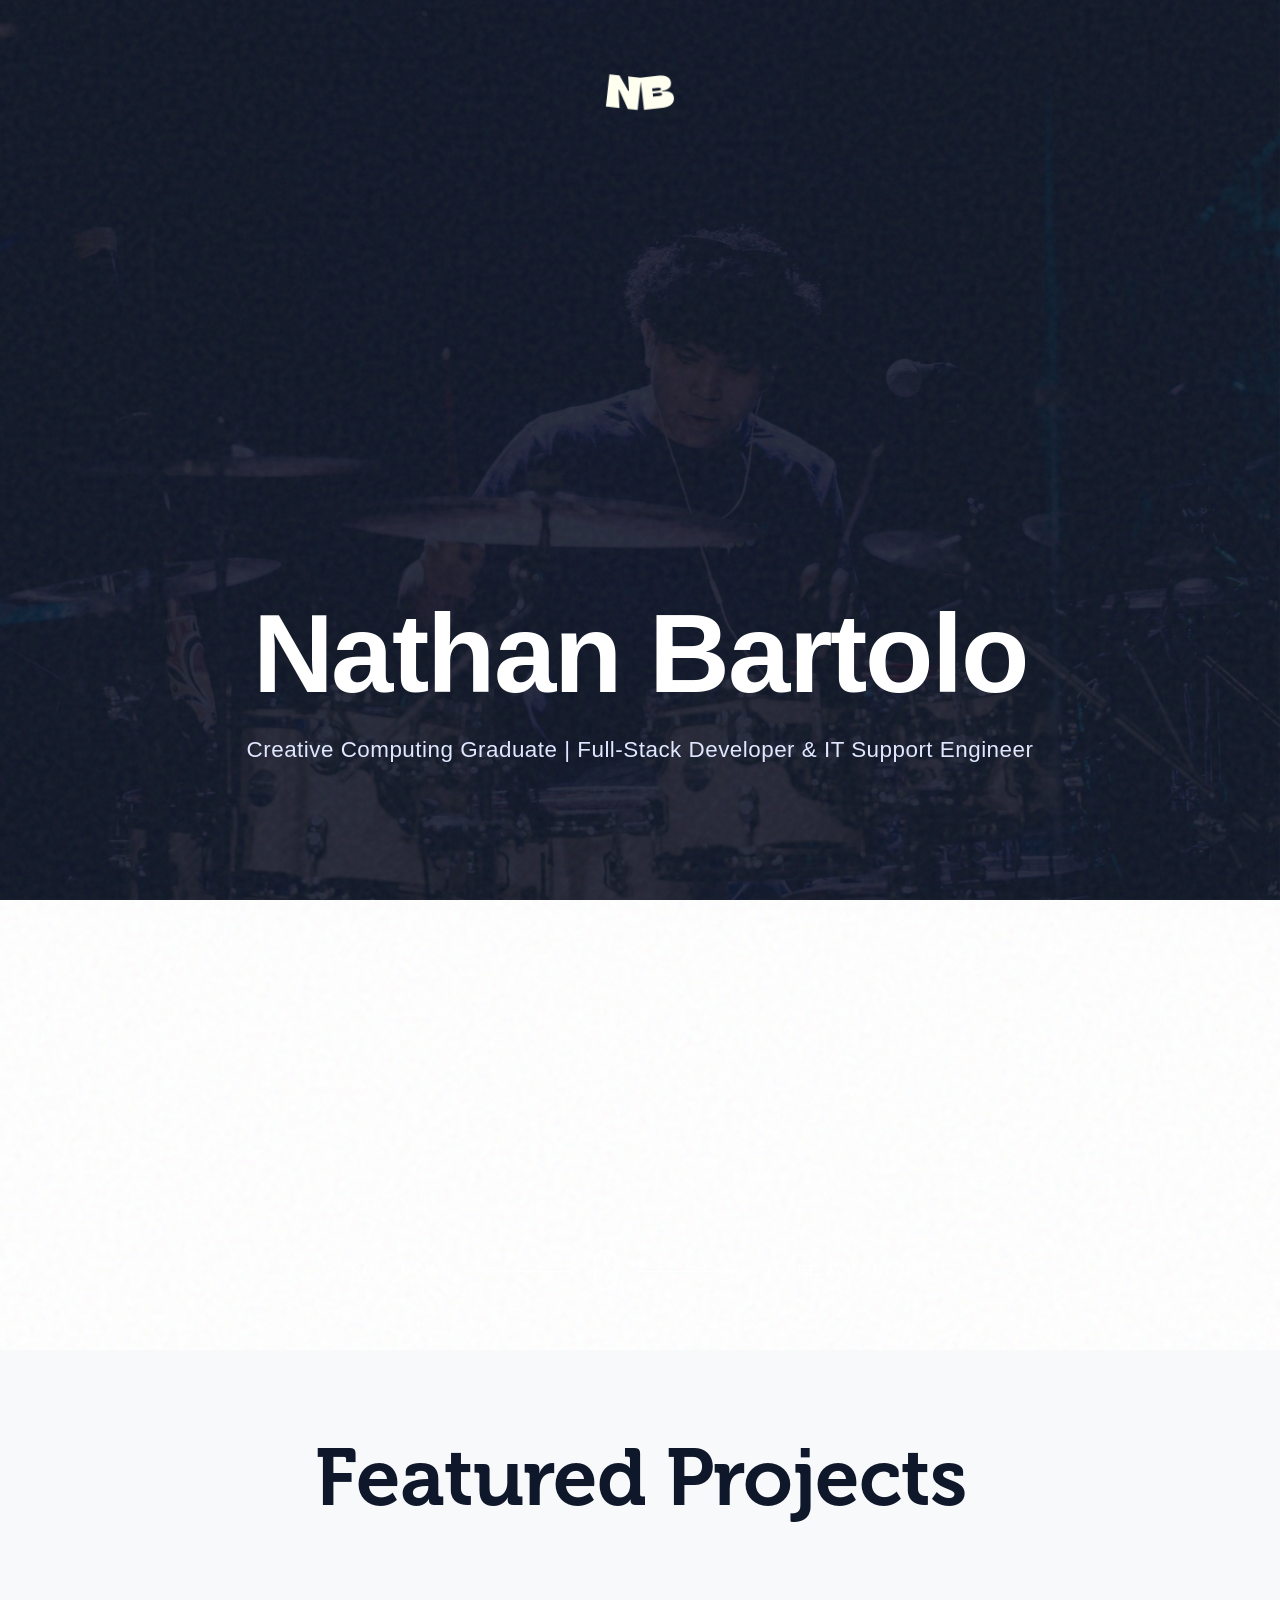
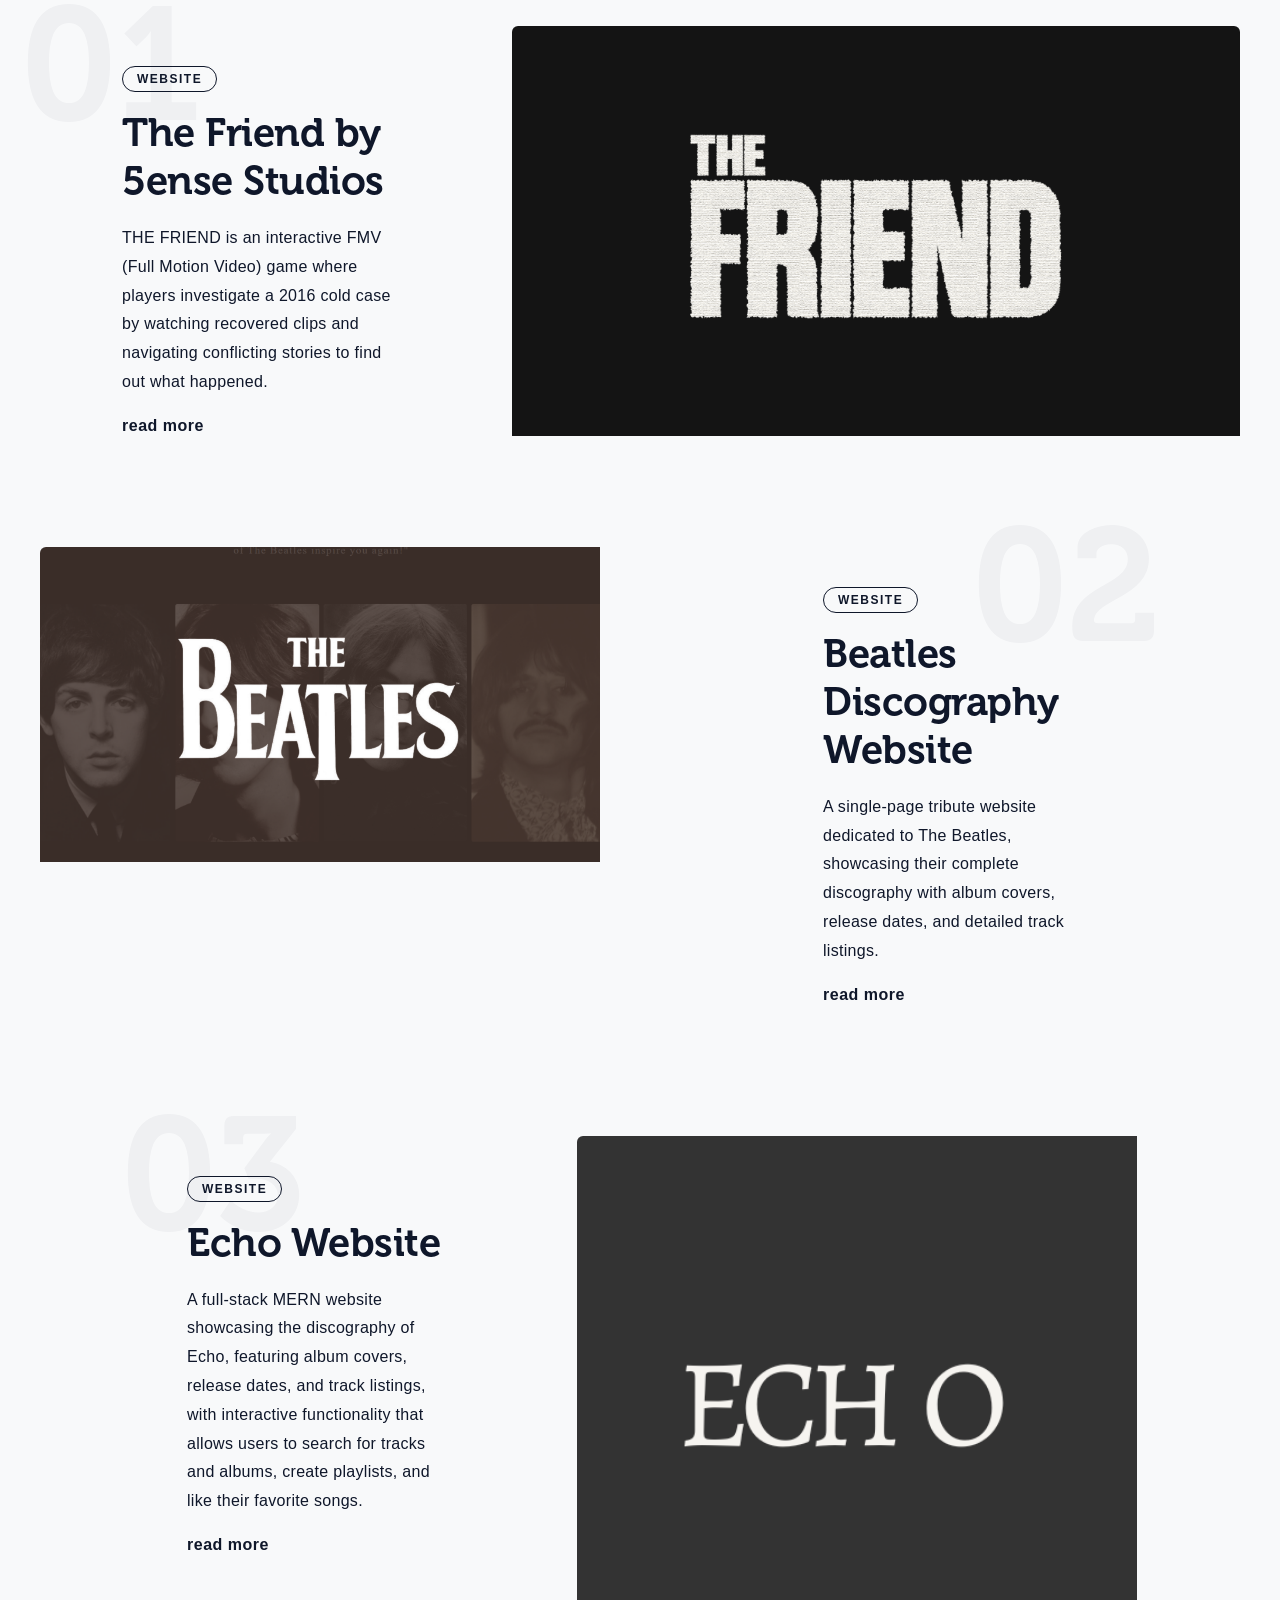
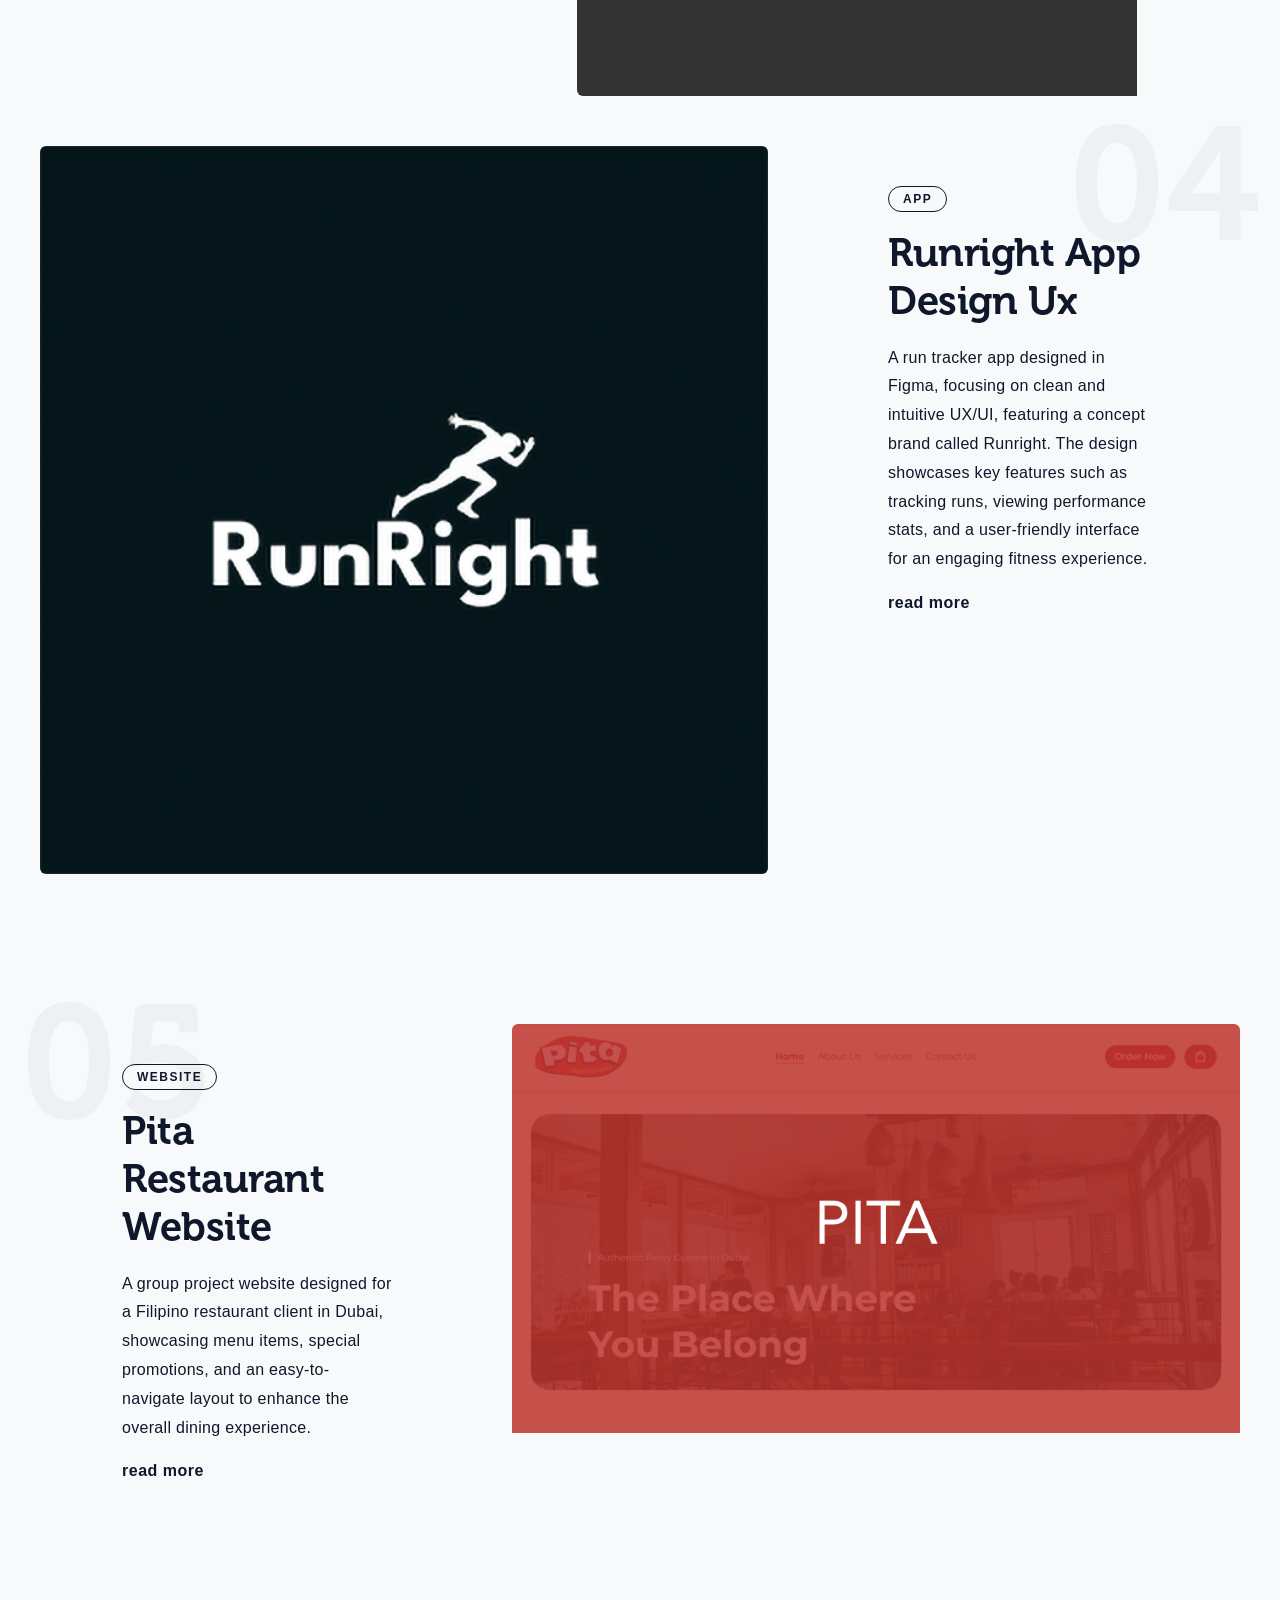
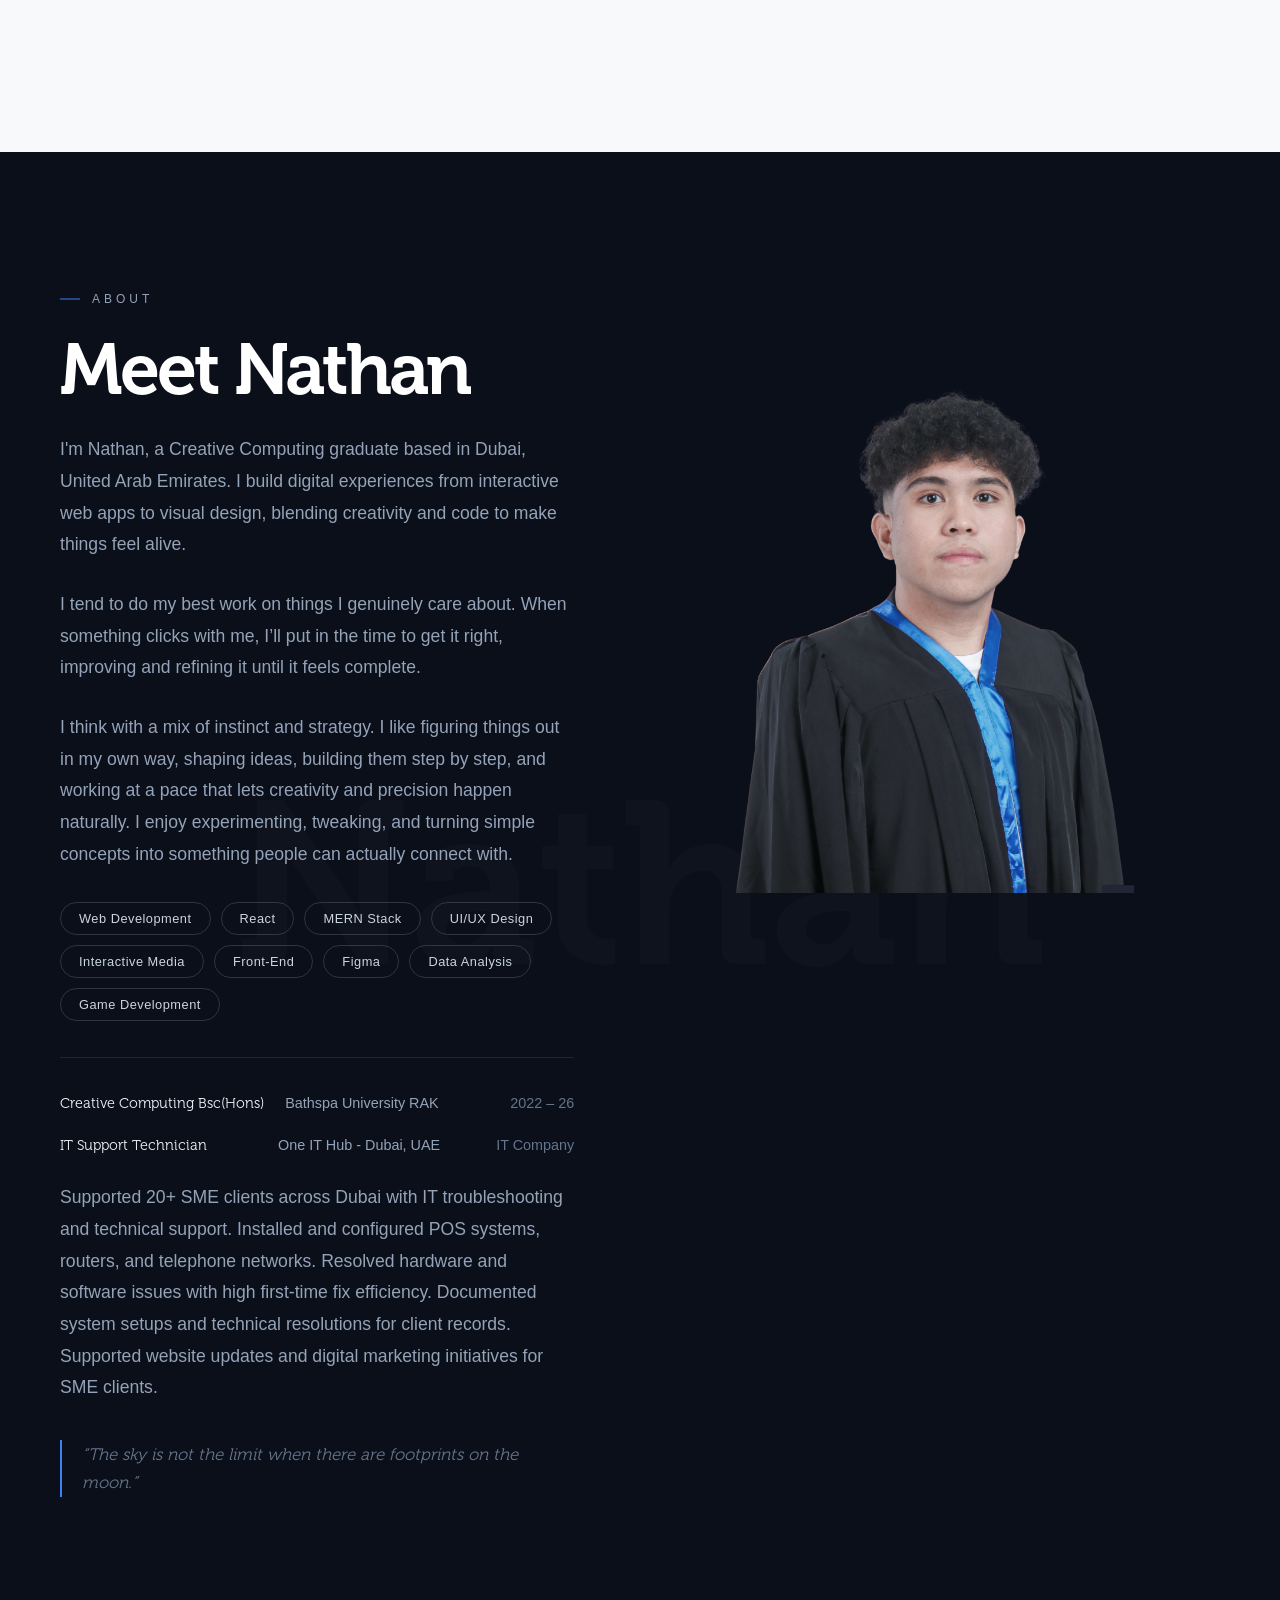
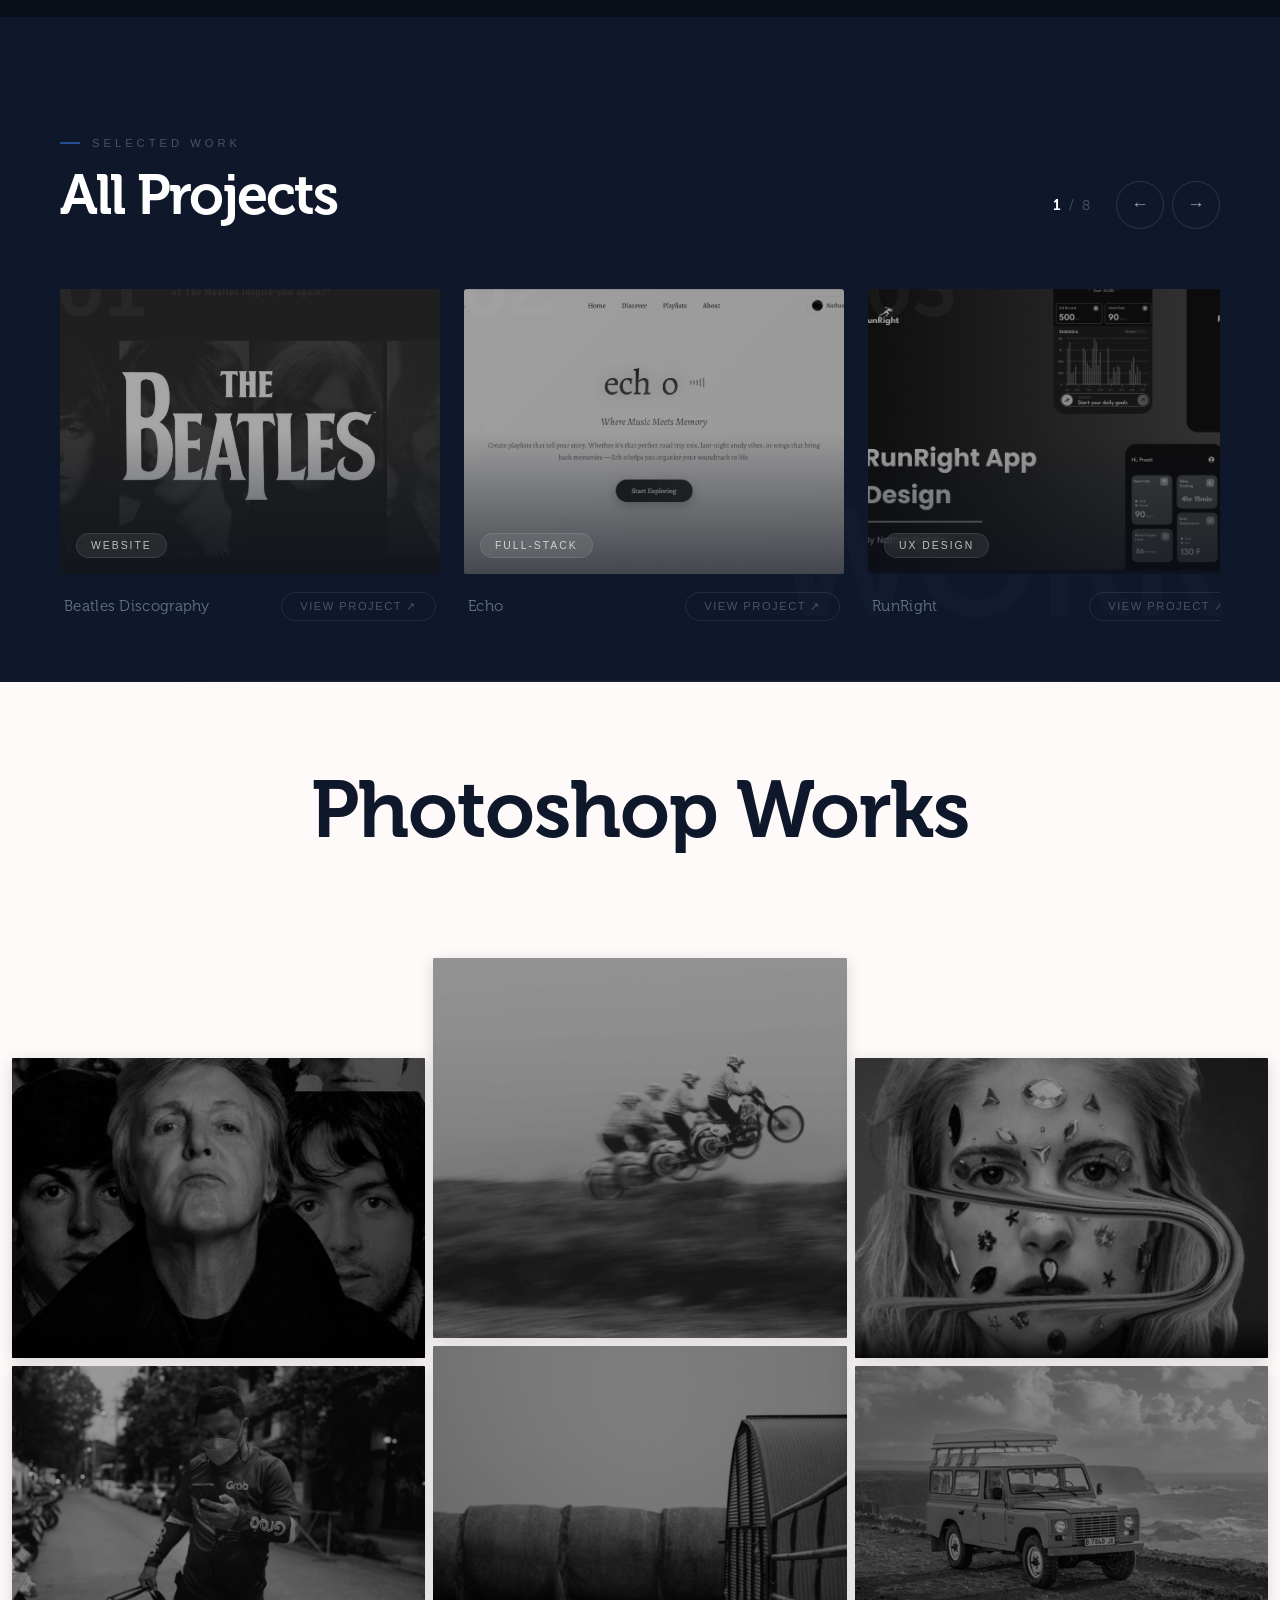
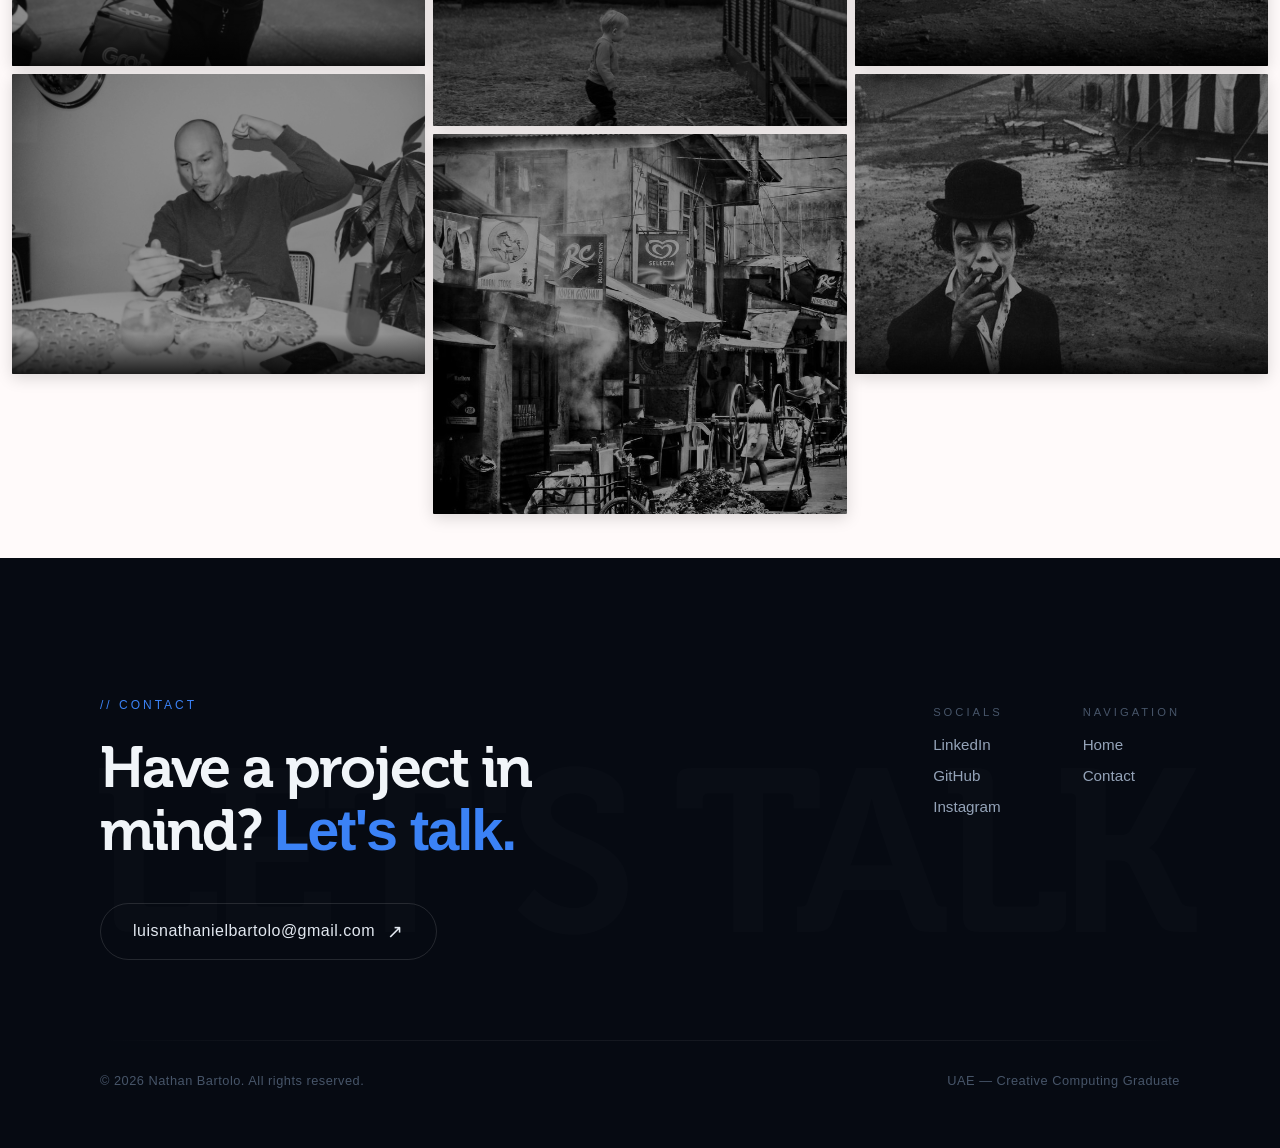
==== commit 6647910e: "label changed" ====
--- a/index.html
+++ b/index.html
@@ -23,7 +23,7 @@
       
       <div class="hero-content" id="heroContent">
         <h1 class="split-text" aria-label="Nathan Bartolo">Nathan Bartolo</h1>
-        <p class="hero-subtitle">Creative Computing Graduate | Full-Stack Developer & Designer</p>
+        <p class="hero-subtitle">Creative Computing Graduate | Full-Stack Developer & IT Support Engineer</p>
       </div>
       
       
@@ -57,7 +57,7 @@
             <span class="project-type">Website</span>
             <h4>The Friend by 5ense Studios</h4>
             <p>THE FRIEND is an interactive FMV (Full Motion Video) game where players investigate a 2016 cold case by watching recovered clips and navigating conflicting stories to find out what happened.</p>
-            <a href="projects/beatles.html" class="read-more">read more</a>
+            <a href="projects/friend.html" class="read-more">read more</a>
           </div>
         </div>
         <div class="featured-content reveal">
@@ -146,6 +146,14 @@
               <span class="meet-place">Bathspa University RAK</span>
               <span class="meet-year">2022 – 26</span>
             </div>
+            <div class="meet-timeline-row">
+              <span class="meet-role">IT Support Technician</span>
+              <span class="meet-place">One IT Hub - Dubai, UAE</span>
+              <span class="meet-year">IT Company</span>
+            </div>
+            <p class="meet-bio" style="margin-top: 1rem;">
+              Supported 20+ SME clients across Dubai with IT troubleshooting and technical support. Installed and configured POS systems, routers, and telephone networks. Resolved hardware and software issues with high first-time fix efficiency. Documented system setups and technical resolutions for client records. Supported website updates and digital marketing initiatives for SME clients.
+            </p>
           </div>
 
           <p class="meet-philosophy">
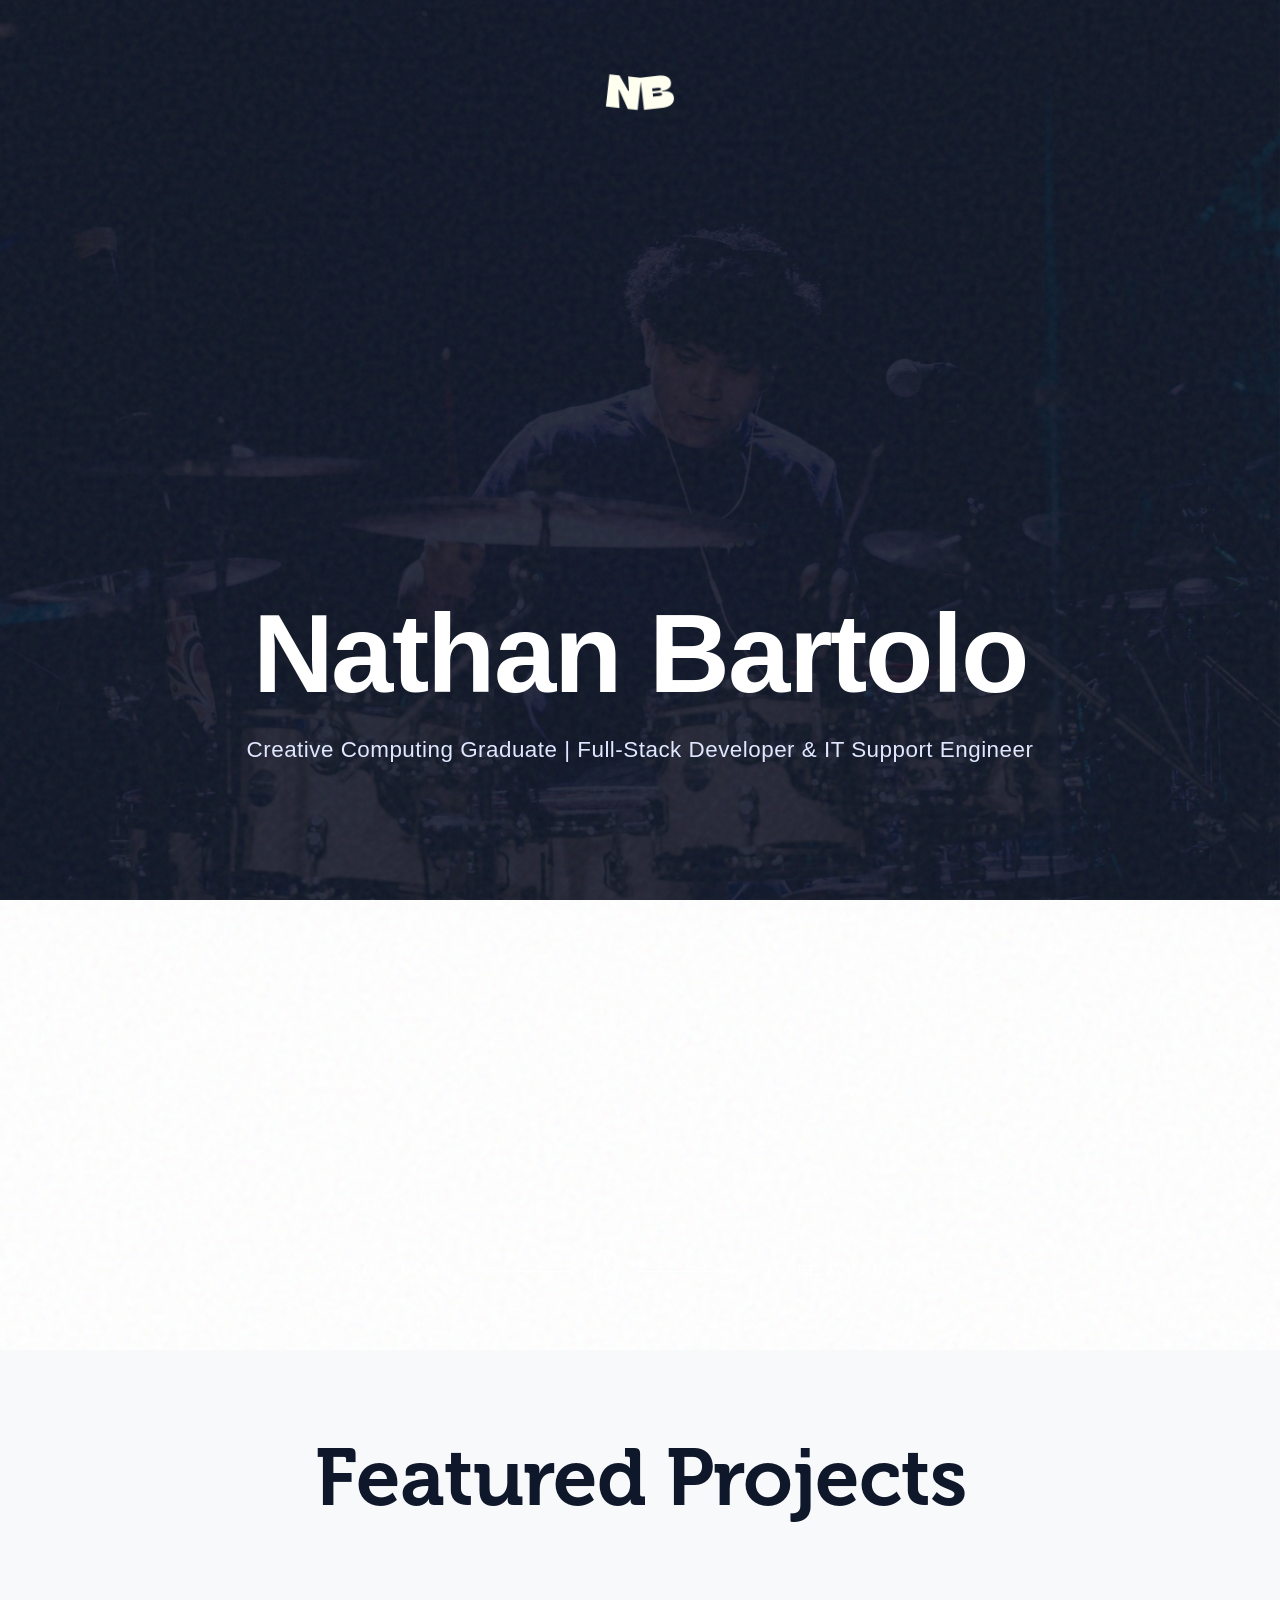
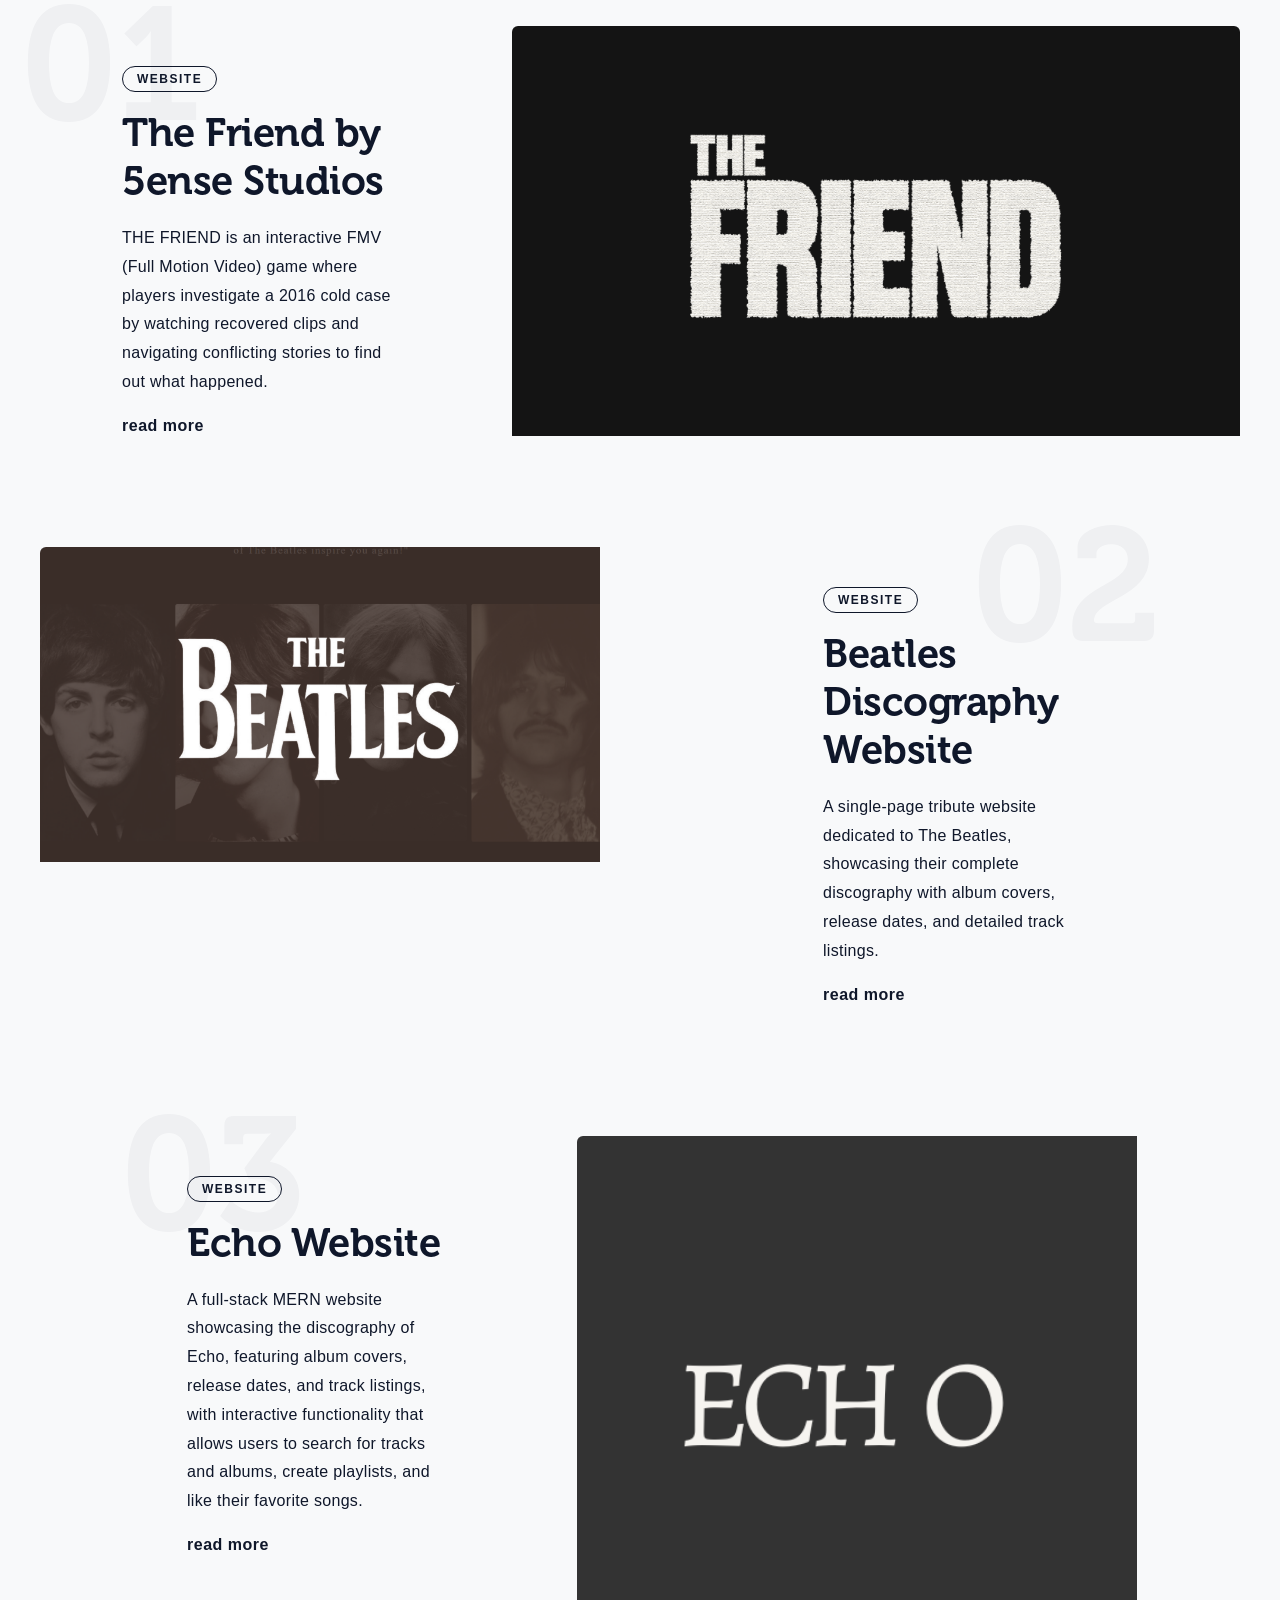
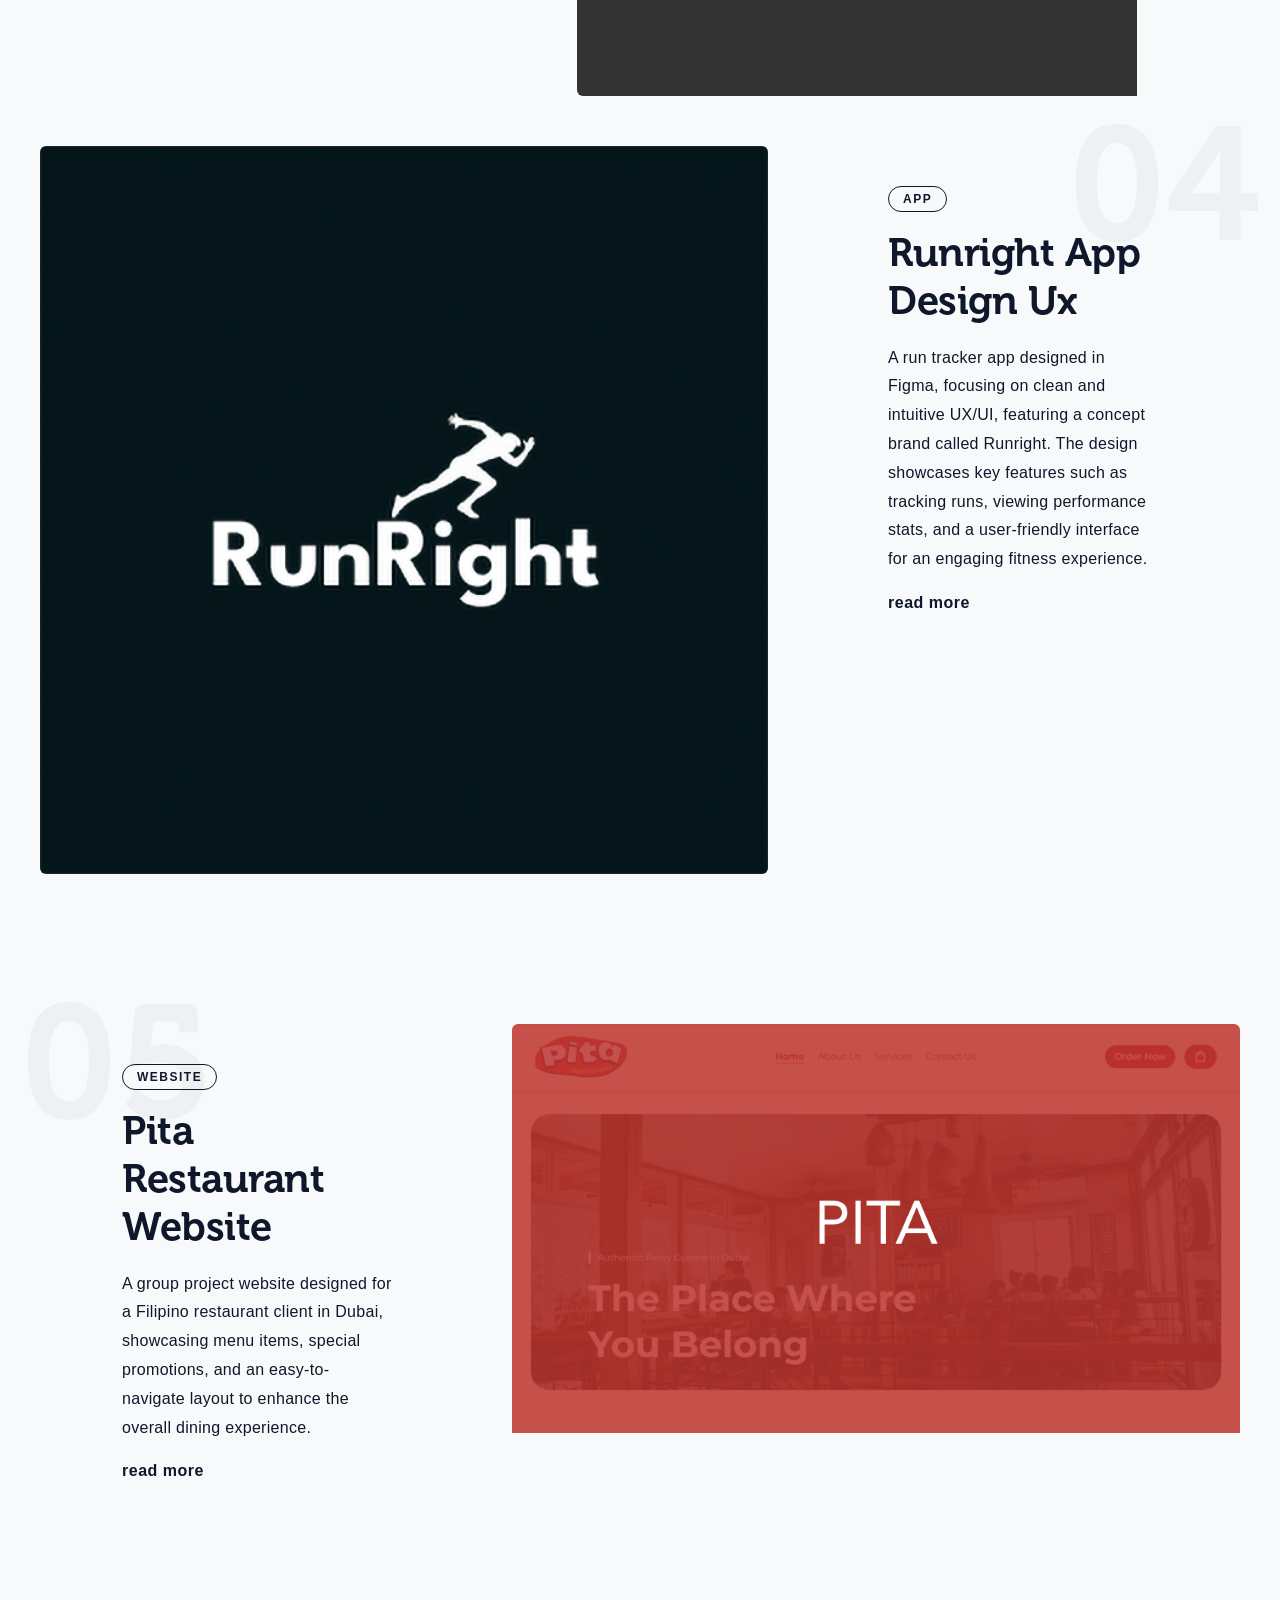
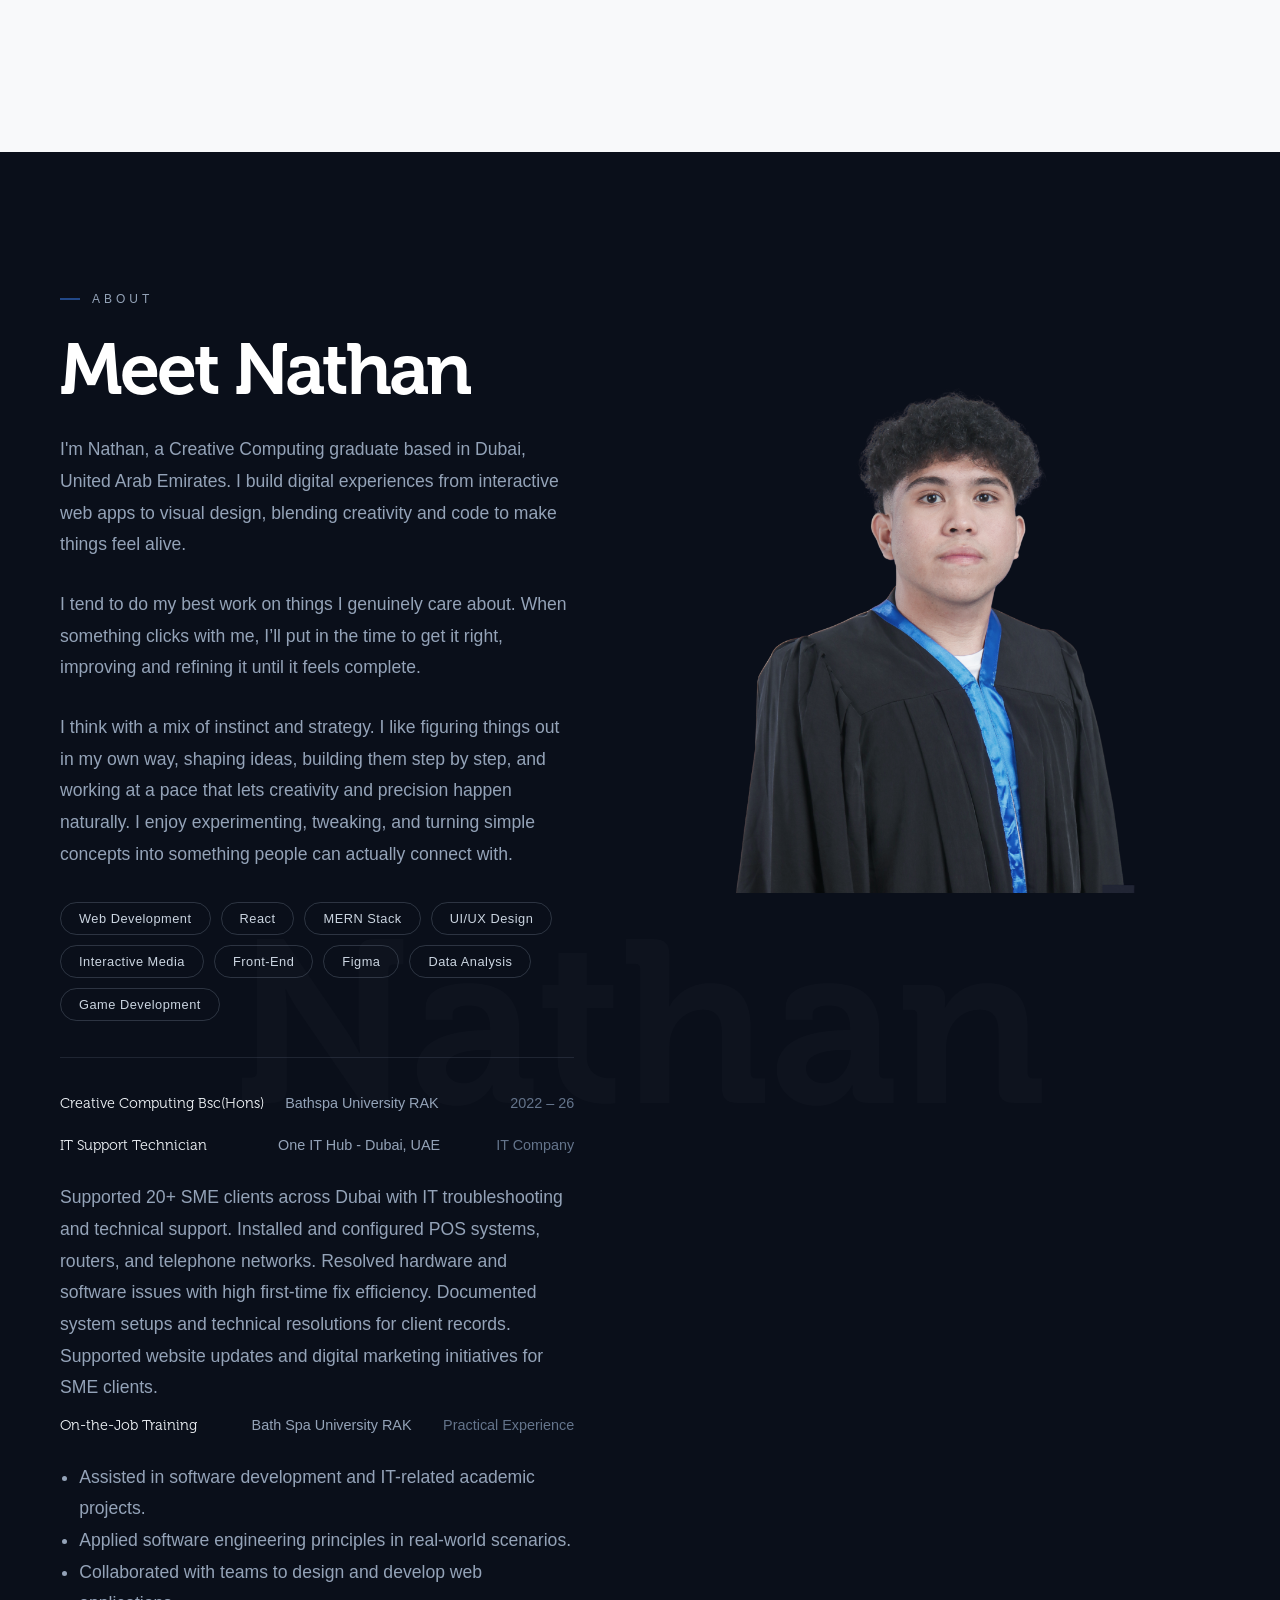
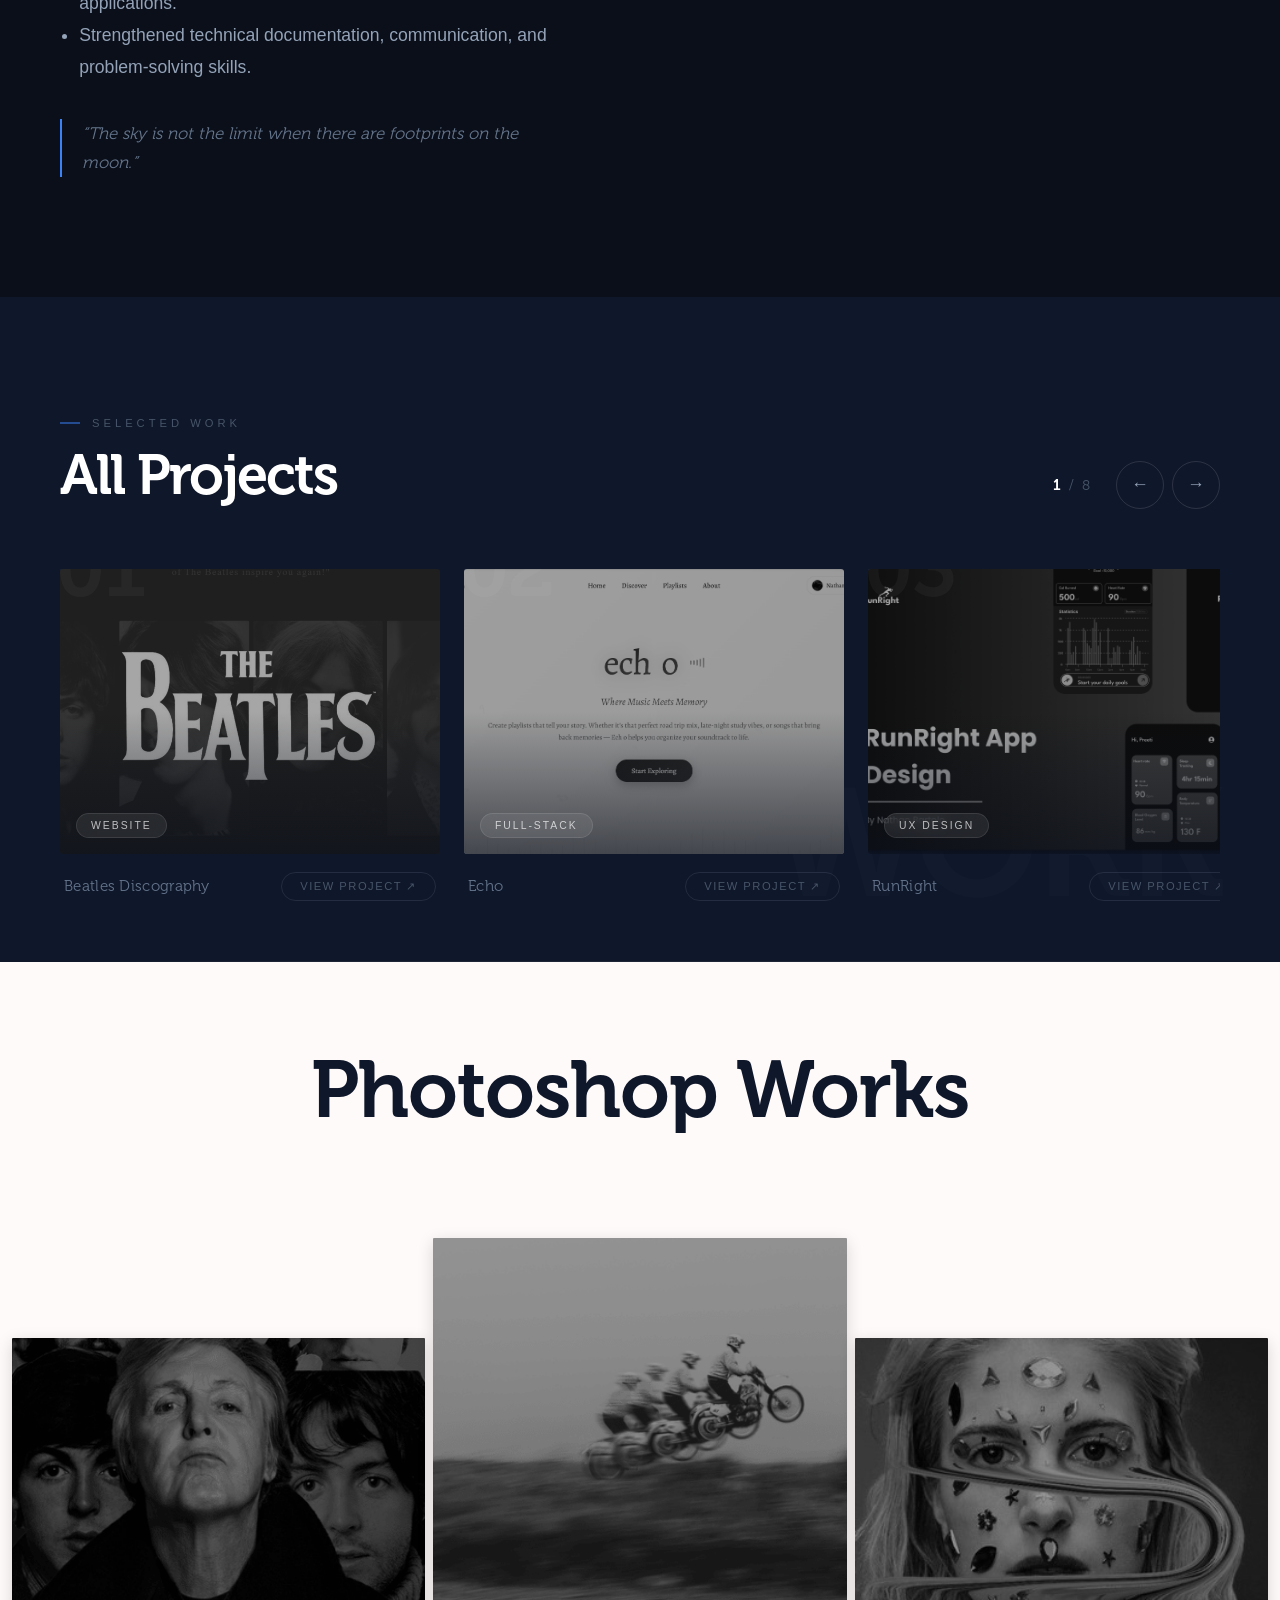
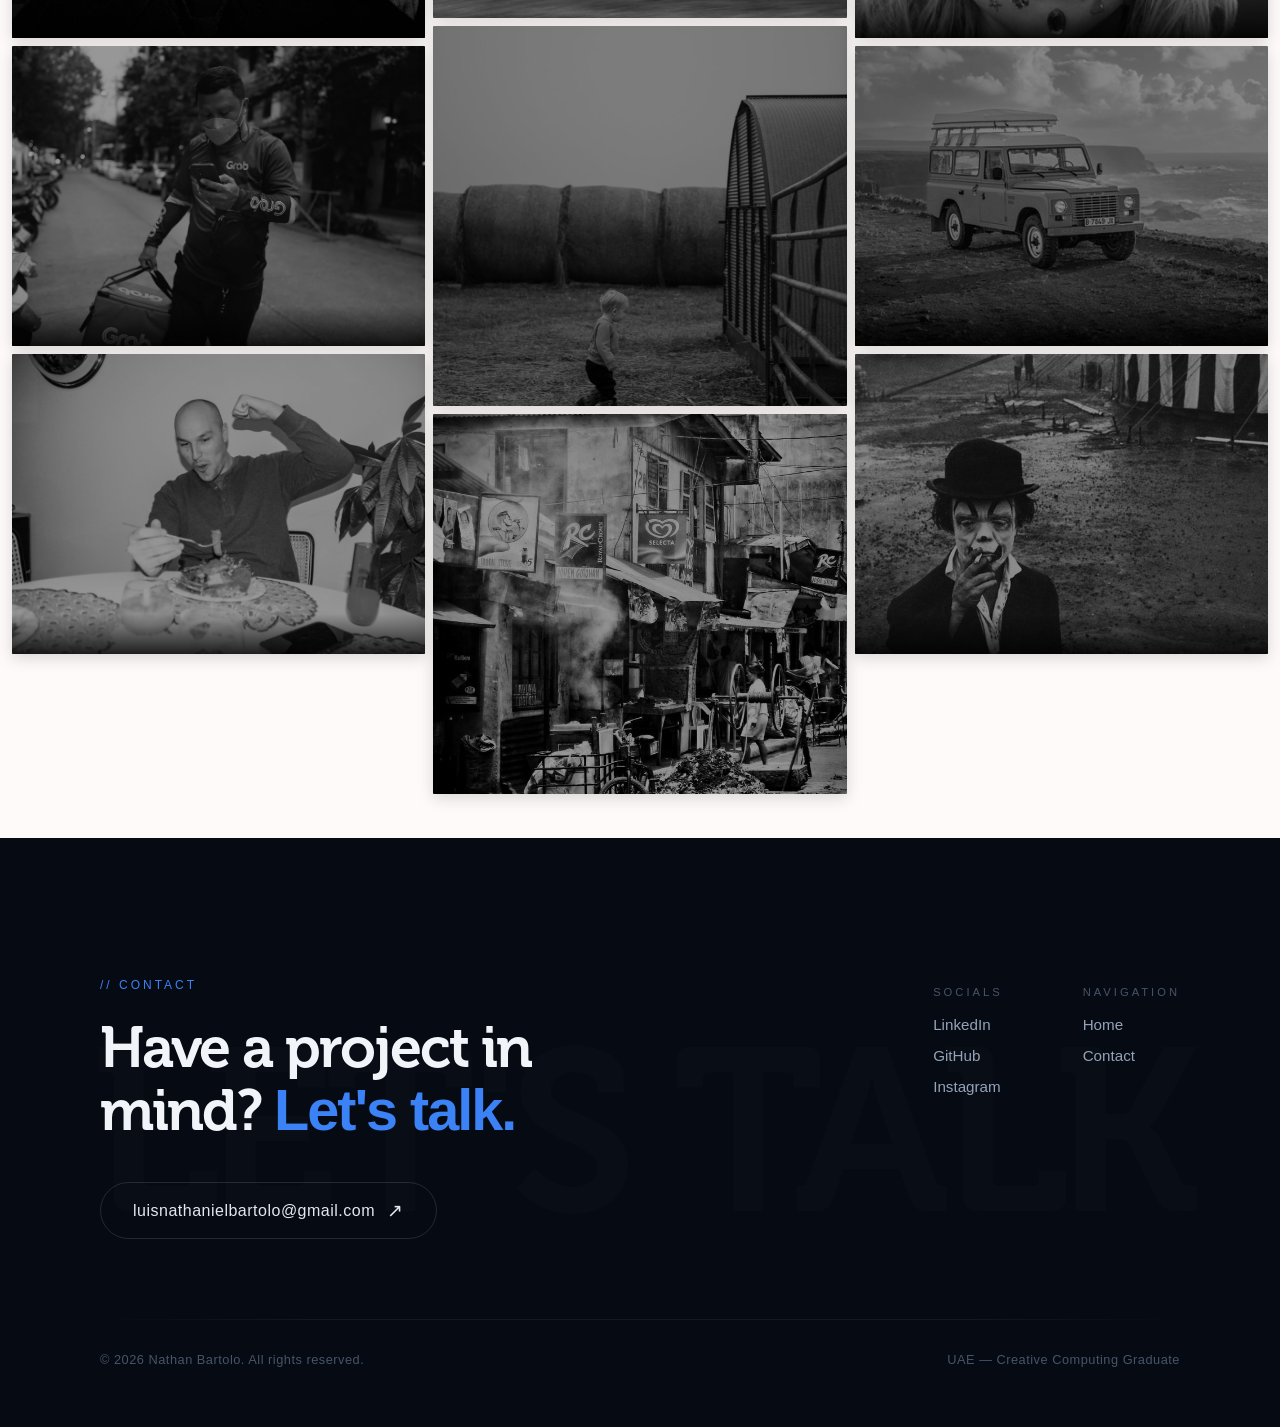
==== commit b6cee84b: "exp added" ====
--- a/index.html
+++ b/index.html
@@ -154,6 +154,17 @@
             <p class="meet-bio" style="margin-top: 1rem;">
               Supported 20+ SME clients across Dubai with IT troubleshooting and technical support. Installed and configured POS systems, routers, and telephone networks. Resolved hardware and software issues with high first-time fix efficiency. Documented system setups and technical resolutions for client records. Supported website updates and digital marketing initiatives for SME clients.
             </p>
+            <div class="meet-timeline-row">
+              <span class="meet-role">On-the-Job Training</span>
+              <span class="meet-place">Bath Spa University RAK</span>
+              <span class="meet-year">Practical Experience</span>
+            </div>
+            <ul class="meet-bio" style="margin-top: 1rem; padding-left: 1.2rem;">
+              <li>Assisted in software development and IT-related academic projects.</li>
+              <li>Applied software engineering principles in real-world scenarios.</li>
+              <li>Collaborated with teams to design and develop web applications.</li>
+              <li>Strengthened technical documentation, communication, and problem-solving skills.</li>
+            </ul>
           </div>
 
           <p class="meet-philosophy">
